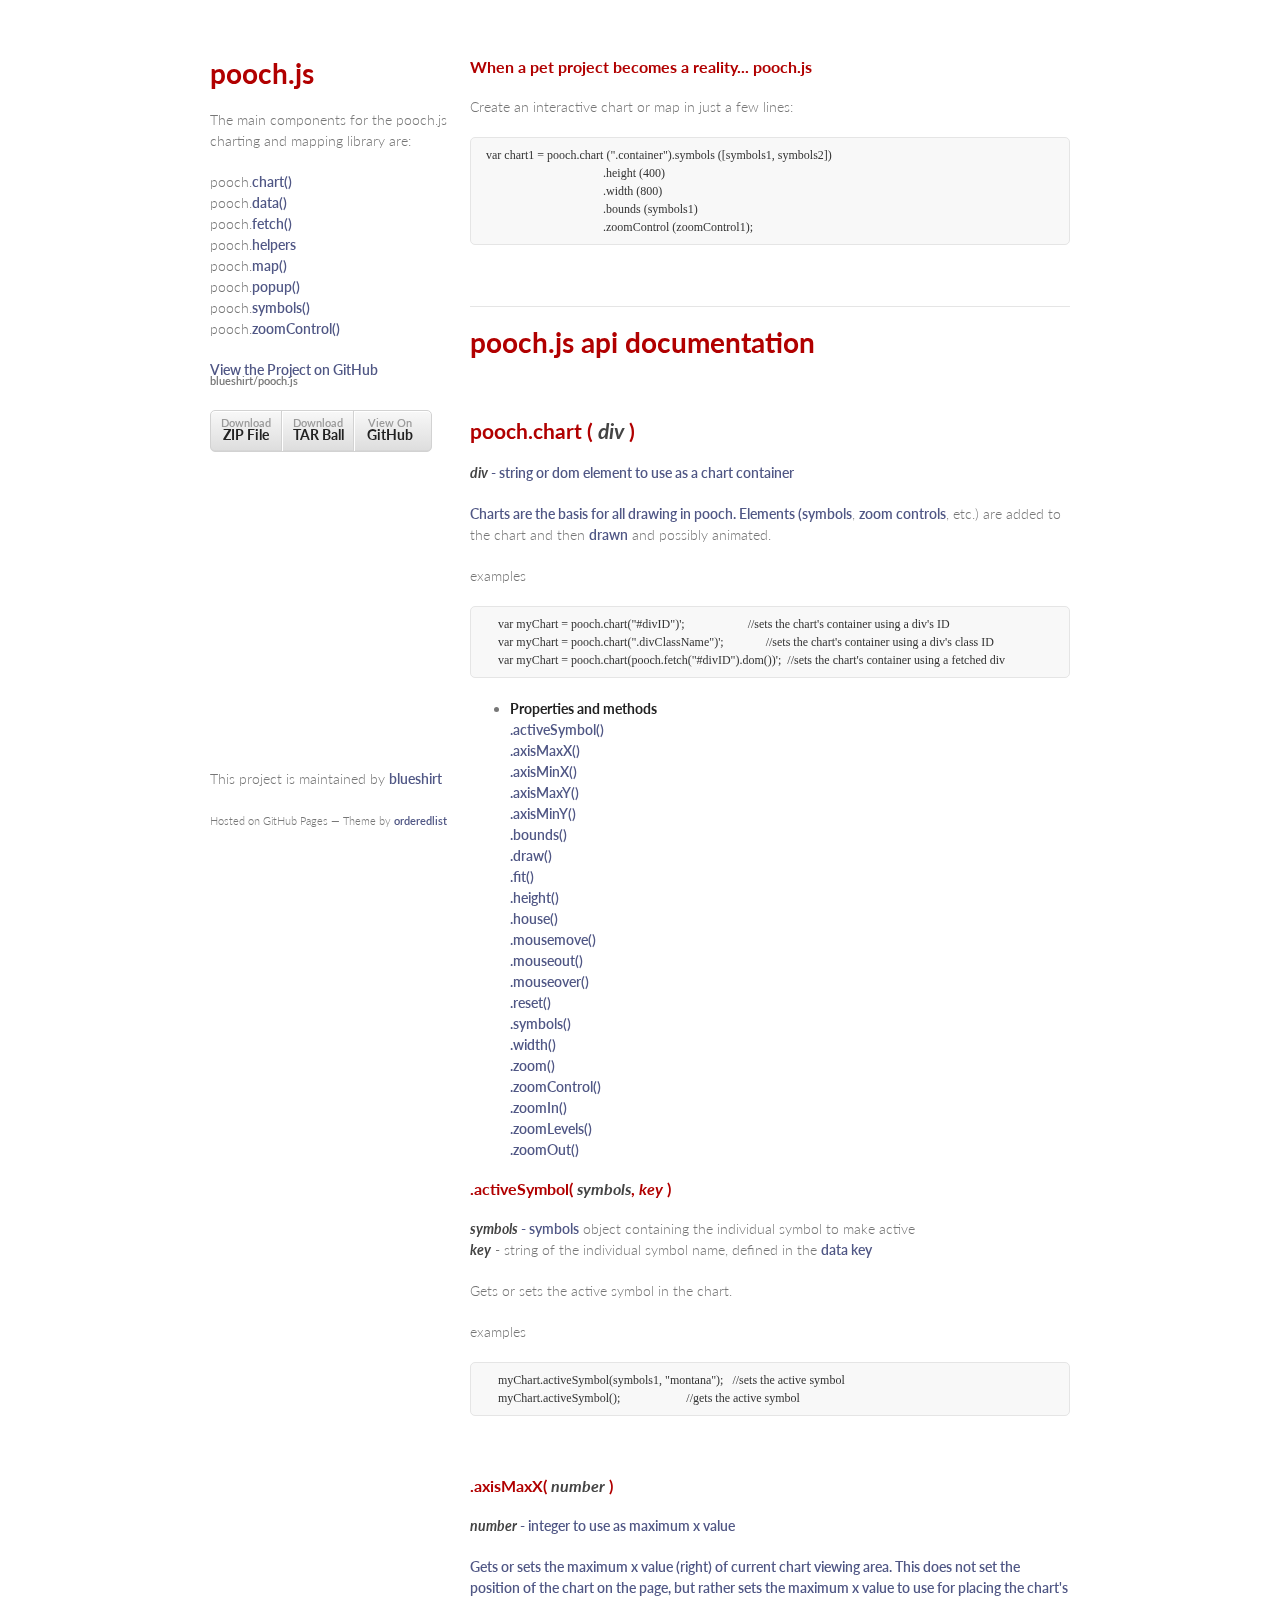
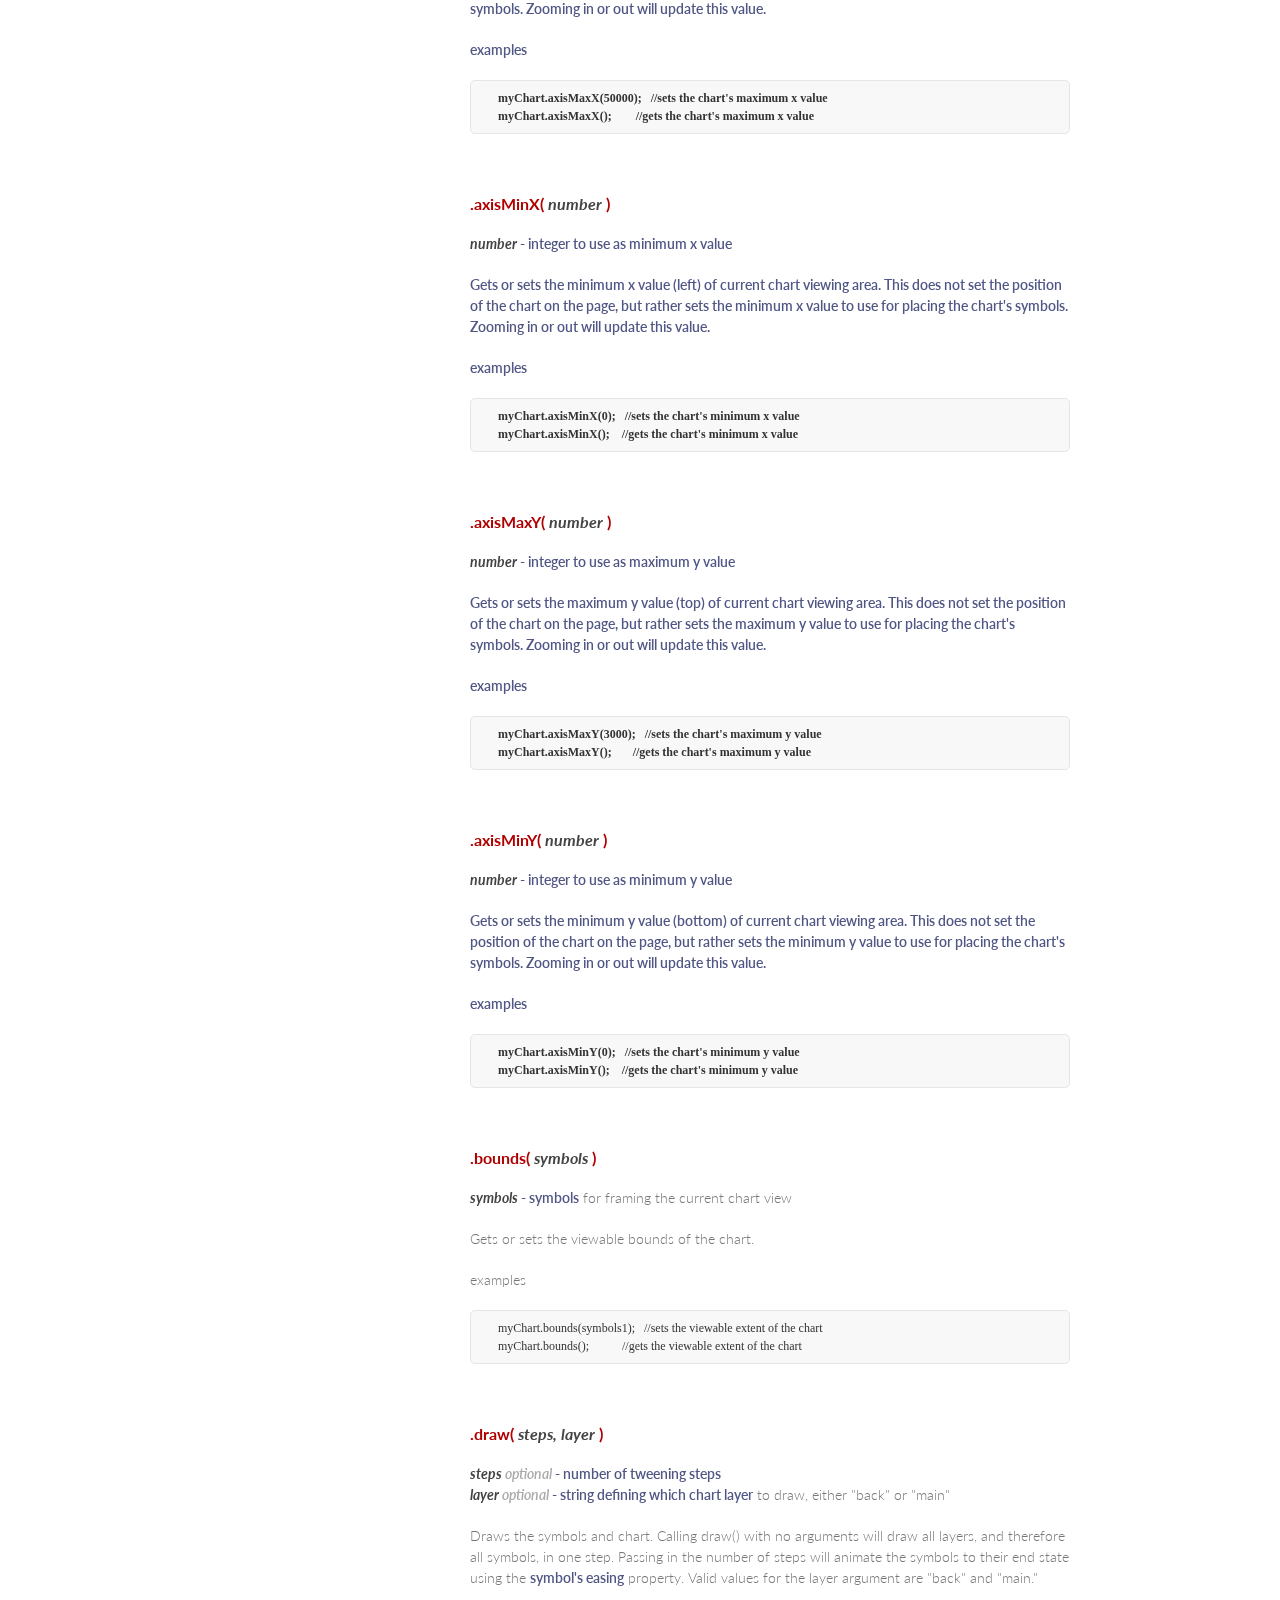
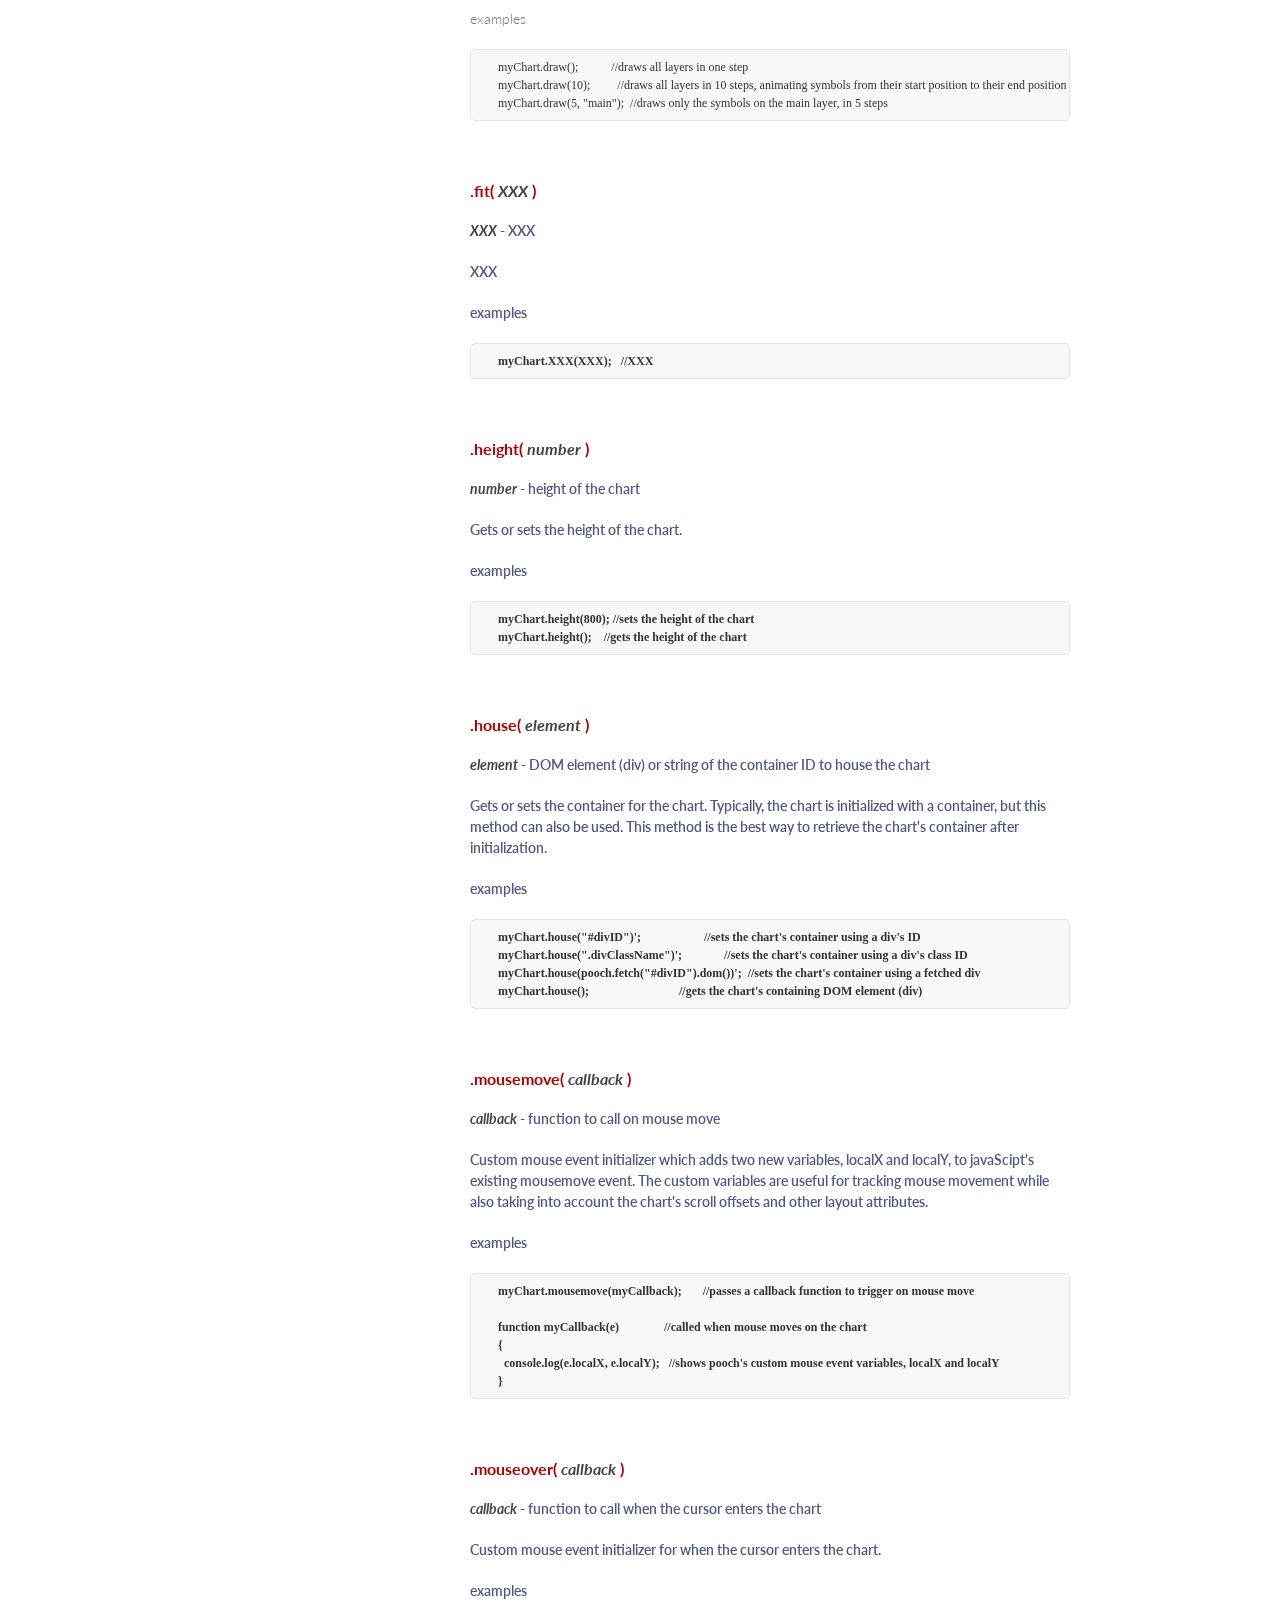
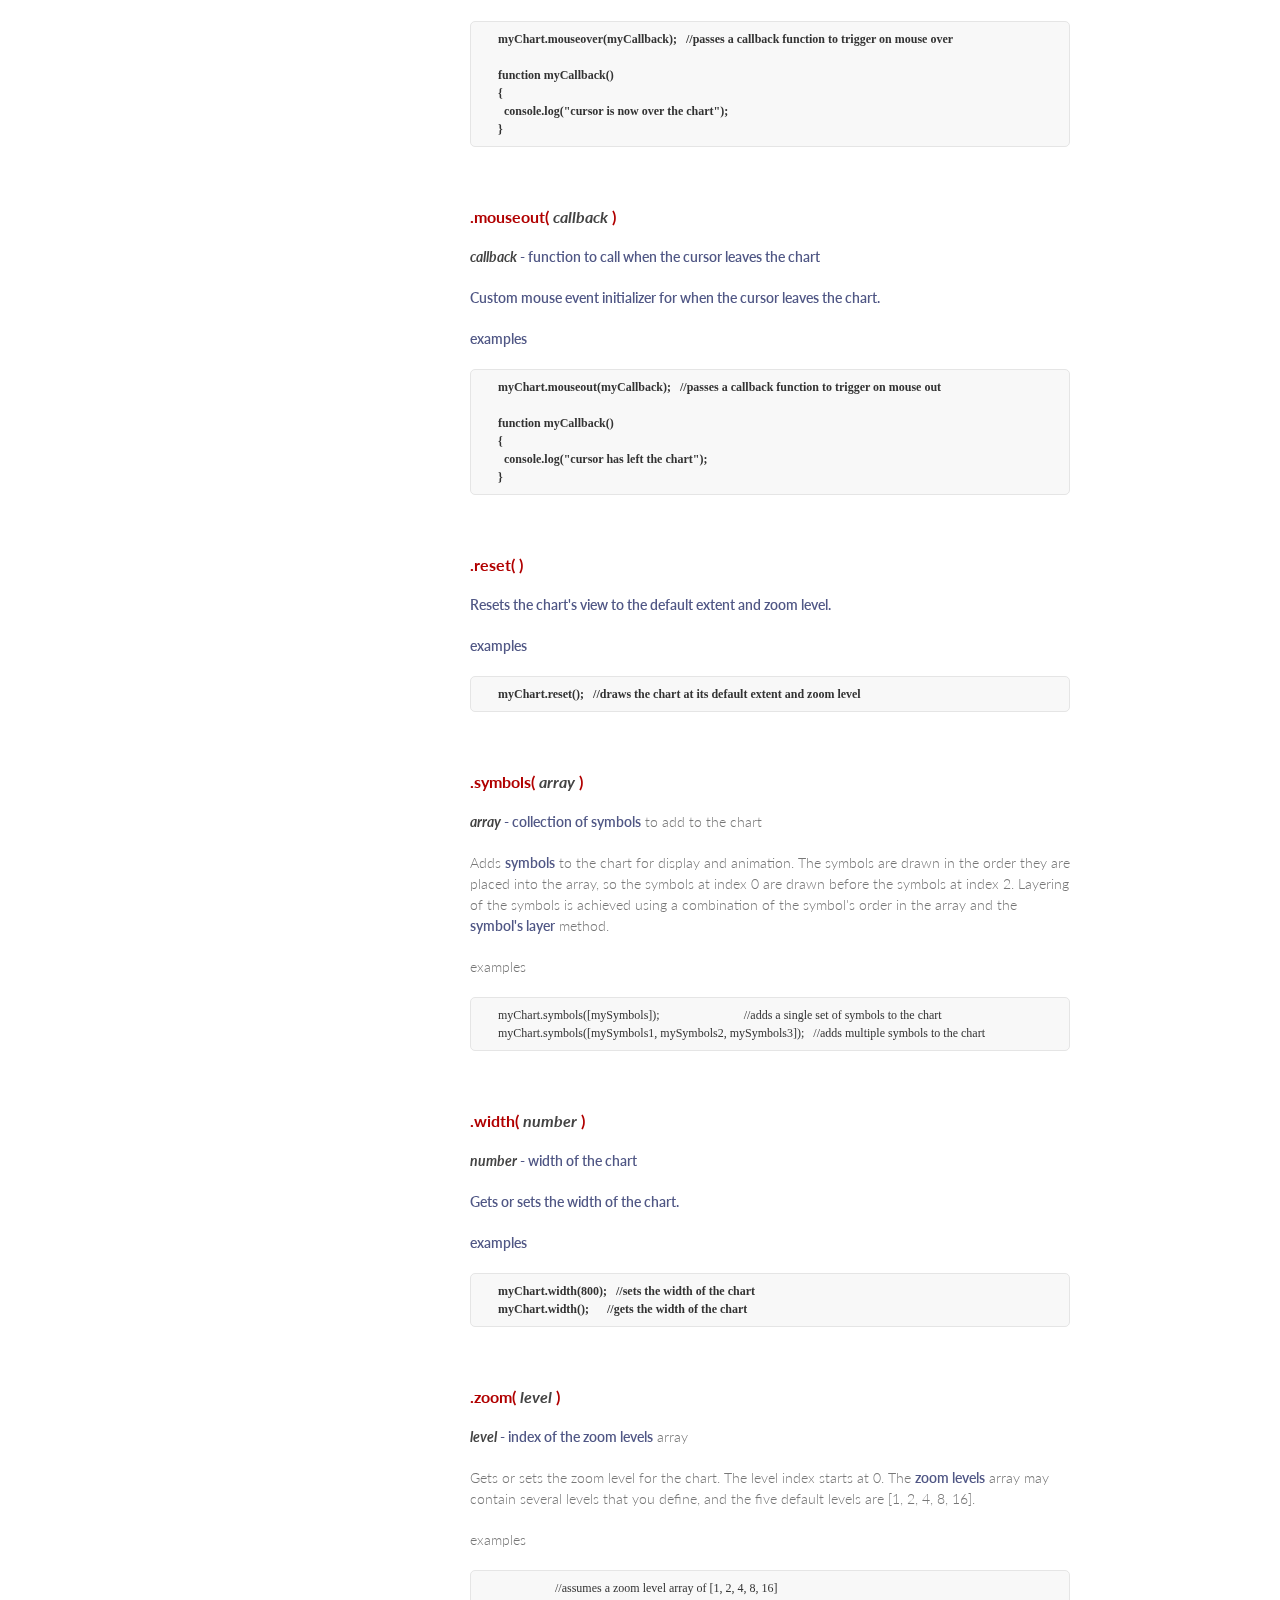
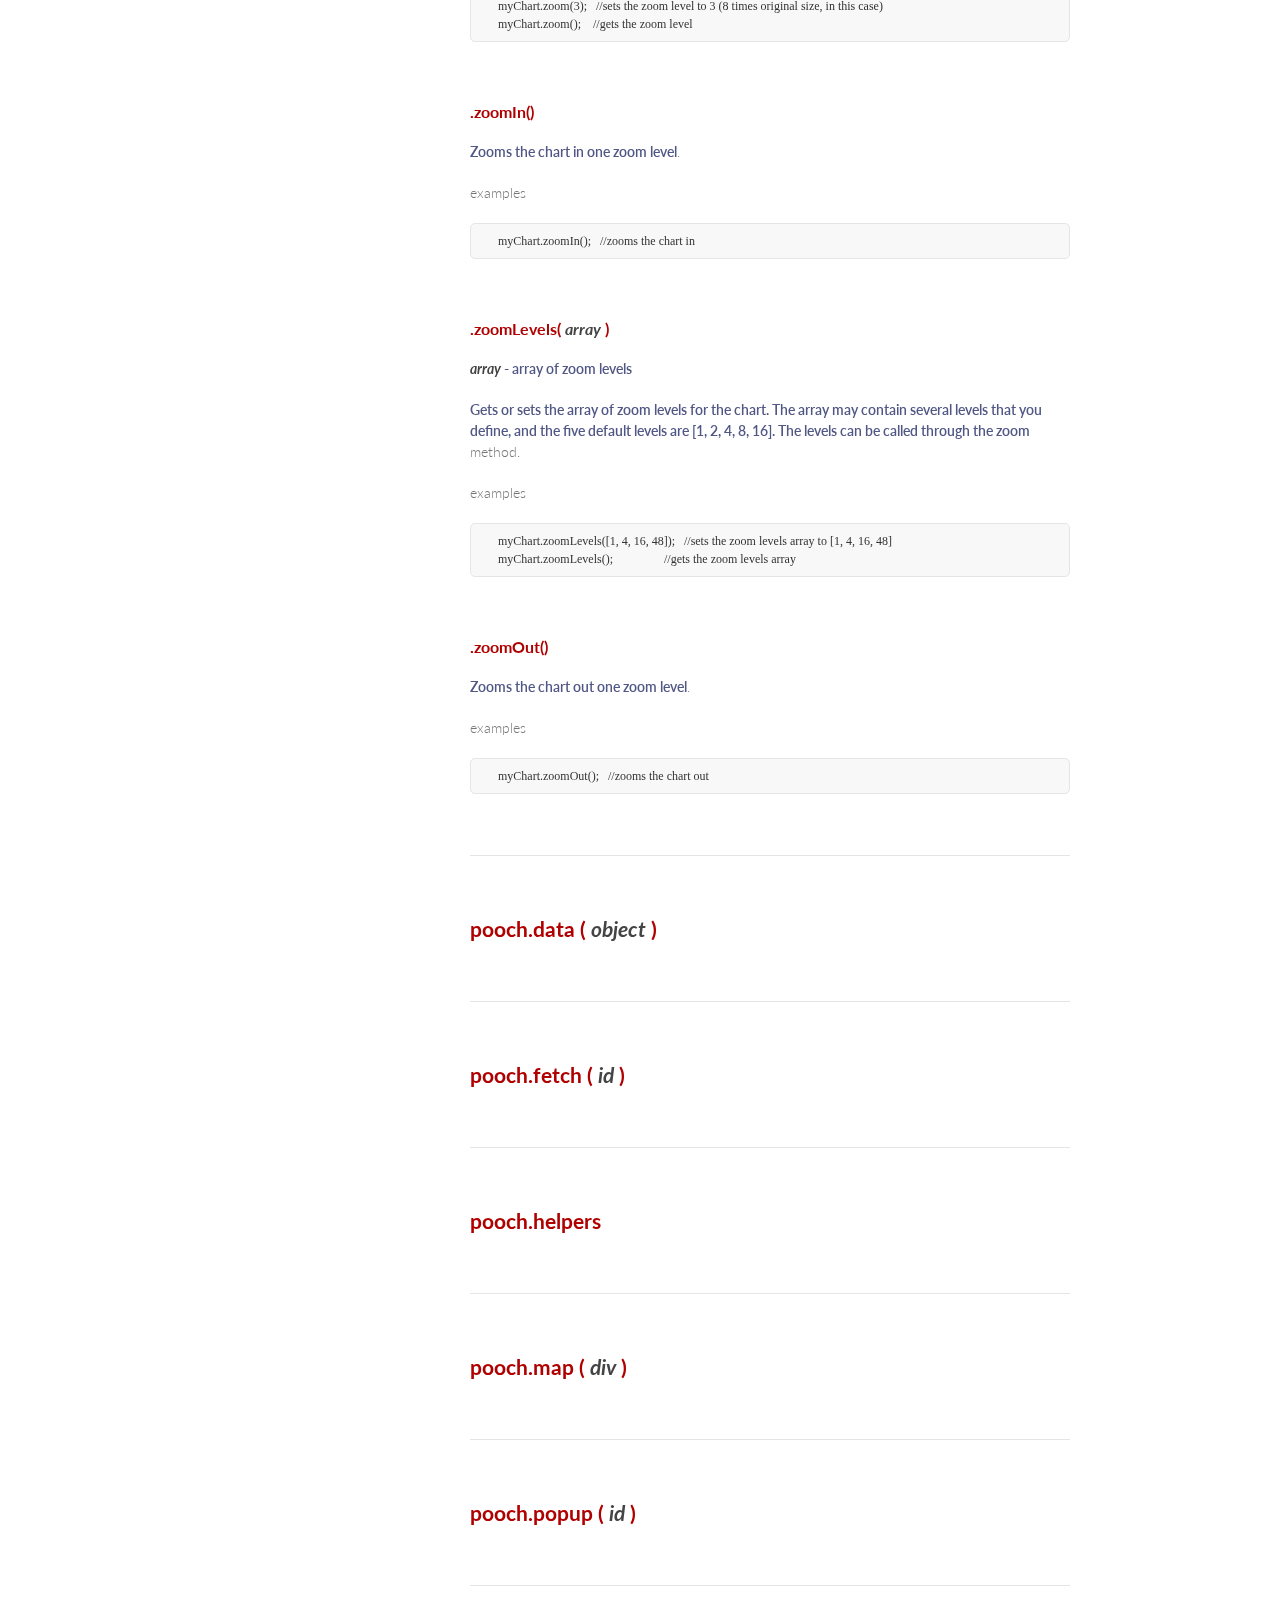
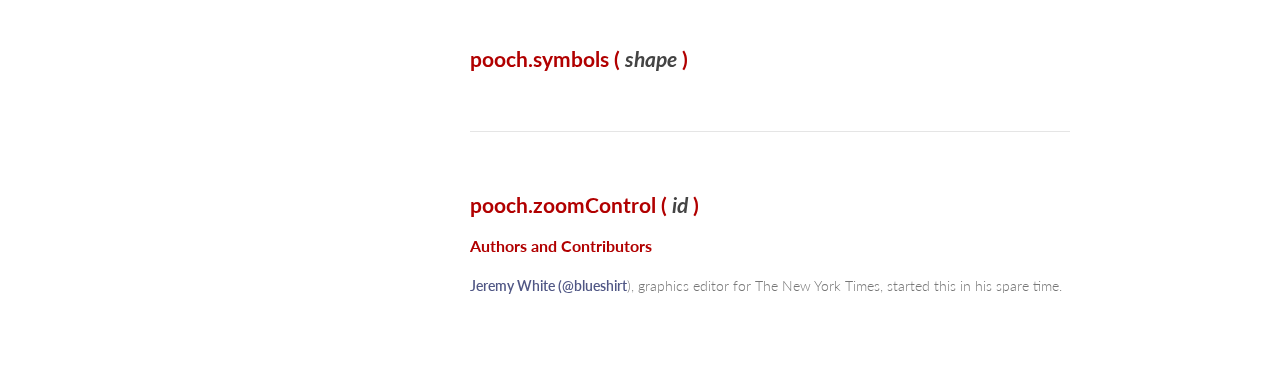
==== index.html @ 54658237 "Update index.html" ====
<!doctype html>
<html>
  <head>
    <meta charset="utf-8">
    <meta http-equiv="X-UA-Compatible" content="chrome=1">
    <title>pooch.js by blueshirt</title>

    <link rel="stylesheet" href="stylesheets/styles.css">
    <link rel="stylesheet" href="stylesheets/pygment_trac.css">
    <meta name="viewport" content="width=device-width, initial-scale=1, user-scalable=no">
    <!--[if lt IE 9]>
    <script src="//html5shiv.googlecode.com/svn/trunk/html5.js"></script>
    <![endif]-->
    
    <style> 
      a {color:#505785; font-weight: 600;}
      a:hover {text-decoration: underline;}
      .arguments {color:#444;}
      .optional {color: #AAA;}
      h3 {color:#B10000;}
      h2 {color:#B10000;}
      h1 {color:#B10000;}
    </style>
  </head>
  <body>

    <div class="wrapper">
      <header>
        <h1>pooch.js</h1>
        <p>The main components for the pooch.js charting and mapping library are:</p>
        
        <p>pooch.<strong><a href="#chart">chart()</a></strong> <br />
        pooch.<strong><a href="#data">data()</a></strong> <br />
        pooch.<strong><a href="#fetch">fetch()</a></strong> <br />
        pooch.<strong><a href="#helpers">helpers</a></strong> <br />
        pooch.<strong><a href="#map">map()</a></strong> <br />
        pooch.<strong><a href="#popup">popup()</a></strong> <br />
        pooch.<strong><a href="#symbols">symbols()</a></strong> <br />
        pooch.<strong><a href="#zoomControl">zoomControl()</a></strong>  </p>

        <p class="view"><a href="https://github.com/blueshirt/pooch.js">View the Project on GitHub <small>blueshirt/pooch.js</small></a></p>

        <ul>
          <li><a href="https://github.com/blueshirt/pooch.js/zipball/master">Download <strong>ZIP File</strong></a></li>
          <li><a href="https://github.com/blueshirt/pooch.js/tarball/master">Download <strong>TAR Ball</strong></a></li>
          <li><a href="https://github.com/blueshirt/pooch.js">View On <strong>GitHub</strong></a></li>
        </ul>

      </header>
      <section>
        <h3>When a pet project becomes a reality... pooch.js</h3>

<p>Create an interactive chart or map in just a few lines:</p>

<pre><code>var chart1 = pooch.chart (".container").symbols ([symbols1, symbols2])
                                       .height (400)
                                       .width (800)
                                       .bounds (symbols1)
                                       .zoomControl (zoomControl1);
</code></pre>



<p><br></p>

<hr />

<h1>pooch.js api documentation</h1>

<p><br></p>

<p><a id="chart"/></p>

<h2>pooch.chart ( <em><span class="arguments">div</em></span> )</h2>

<p><strong><em><span class="arguments">div</span></em></strong>  - string or dom element to use as a chart container</p>

<p>Charts are the basis for all drawing in pooch.  Elements (<a href="#symbols">symbols</a>, <a href="#zoomControl">zoom controls</a>, etc.) are added to the chart and then <a href="#chartDraw">drawn</a> and possibly animated.</p>

<p>examples</p>

<pre><code>    var myChart = pooch.chart("#divID")';                     //sets the chart's container using a div's ID
    var myChart = pooch.chart(".divClassName")';              //sets the chart's container using a div's class ID
    var myChart = pooch.chart(pooch.fetch("#divID").dom())';  //sets the chart's container using a fetched div
</code></pre>

<ul>
<li><strong>Properties and methods</strong> <br />
<a href="#chartActiveSymbol">.activeSymbol()</a> <br />
<a href="#chartAxisMaxX">.axisMaxX()</a> <br />
<a href="#chartAxisMinX">.axisMinX()</a> <br />
<a href="#chartAxisMaxY">.axisMaxY()</a> <br />
<a href="#chartAxisMinY">.axisMinY()</a> <br />
<a href="#chartBounds">.bounds()</a> <br />
<a href="#chartDraw">.draw()</a> <br />
<a href="#chartFit">.fit()</a> <br />
<a href="#chartHeight">.height()</a> <br />
<a href="#chartHouse">.house()</a> <br />
<a href="#chartMousemove">.mousemove()</a> <br />
<a href="#chartMouseOut">.mouseout()</a> <br />
<a href="#chartMouseover">.mouseover()</a> <br />
<a href="#chartReset">.reset()</a> <br />
<a href="#chartSymbols">.symbols()</a> <br />
<a href="#chartWidth">.width()</a> <br />
<a href="#chartZoom">.zoom()</a> <br />
<a href="#chartControl">.zoomControl()</a> <br />
<a href="#chartZoomIn">.zoomIn()</a> <br />
<a href="#chartZoomLevels">.zoomLevels()</a> <br />
<a href="#chartZoomOut">.zoomOut()</a>  </li>
</ul>

<p><a id="chartActiveSymbol"/></p>

<h3>.activeSymbol( <em><span class="arguments">symbols</em>, <em>key</em></span> )</h3>

<p><strong><em><span class="arguments">symbols</span></em></strong>  - <a href="#symbols">symbols</a> object containing the individual symbol to make active <br />
<strong><em><span class="arguments">key</span></em></strong>  - string of the individual symbol name, defined in the <a href="#dataKey">data key</a></p>

<p>Gets or sets the active symbol in the chart.</p>

<p>examples</p>

<pre><code>    myChart.activeSymbol(symbols1, "montana");   //sets the active symbol
    myChart.activeSymbol();                      //gets the active symbol
</code></pre>

<p><br></p>

<p><a id="chartAxisMaxX"/></p>

<h3>.axisMaxX( <em><span class="arguments">number</em></span> )</h3>

<p><strong><em><span class="arguments">number</span></em></strong>  - integer to use as maximum x value</p>

<p>Gets or sets the maximum x value (right) of current chart viewing area.  This does not set the position of the chart on the page, but rather sets the maximum x value to use for placing the chart's symbols. Zooming in or out will update this value.</p>

<p>examples</p>

<pre><code>    myChart.axisMaxX(50000);   //sets the chart's maximum x value
    myChart.axisMaxX();        //gets the chart's maximum x value
</code></pre>

<p><br></p>

<p><a id="chartAxisMinX"/></p>

<h3>.axisMinX( <em><span class="arguments">number</em></span> )</h3>

<p><strong><em><span class="arguments">number</span></em></strong>  - integer to use as minimum x value</p>

<p>Gets or sets the minimum x value (left) of current chart viewing area.  This does not set the position of the chart on the page, but rather sets the minimum x value to use for placing the chart's symbols. Zooming in or out will update this value.</p>

<p>examples</p>

<pre><code>    myChart.axisMinX(0);   //sets the chart's minimum x value
    myChart.axisMinX();    //gets the chart's minimum x value
</code></pre>

<p><br></p>

<p><a id="chartAxisMaxY"/></p>

<h3>.axisMaxY( <em><span class="arguments">number</em></span> )</h3>

<p><strong><em><span class="arguments">number</span></em></strong>  - integer to use as maximum y value</p>

<p>Gets or sets the maximum y value (top) of current chart viewing area.  This does not set the position of the chart on the page, but rather sets the maximum y value to use for placing the chart's symbols. Zooming in or out will update this value.</p>

<p>examples</p>

<pre><code>    myChart.axisMaxY(3000);   //sets the chart's maximum y value
    myChart.axisMaxY();       //gets the chart's maximum y value
</code></pre>

<p><br></p>

<p><a id="chartAxisMinY"/></p>

<h3>.axisMinY( <em><span class="arguments">number</em></span> )</h3>

<p><strong><em><span class="arguments">number</span></em></strong>  - integer to use as minimum y value</p>

<p>Gets or sets the minimum y value (bottom) of current chart viewing area.  This does not set the position of the chart on the page, but rather sets the minimum y value to use for placing the chart's symbols. Zooming in or out will update this value.</p>

<p>examples</p>

<pre><code>    myChart.axisMinY(0);   //sets the chart's minimum y value
    myChart.axisMinY();    //gets the chart's minimum y value
</code></pre>

<p><br></p>

<p><a id="chartBounds"/></p>

<h3>.bounds( <em><span class="arguments">symbols</em></span> )</h3>

<p><strong><em><span class="arguments">symbols</span></em></strong>  - <a href="#symbols">symbols</a> for framing the current chart view</p>

<p>Gets or sets the viewable bounds of the chart.</p>

<p>examples</p>

<pre><code>    myChart.bounds(symbols1);   //sets the viewable extent of the chart
    myChart.bounds();           //gets the viewable extent of the chart
</code></pre>

<p><br></p>

<p><a id="chartDraw"/></p>

<h3>.draw( <em><span class="arguments">steps, layer</em></span> )</h3>

<p><strong><em><span class="arguments">steps</span></em></strong> <span class="optional"><em>optional</em></span> - number of tweening steps <br />
<strong><em><span class="arguments">layer</span></em></strong> <span class="optional"><em>optional</em></span> - string defining which <a href="#chartLayer">chart layer</a> to draw, either "back" or "main"</p>

<p>Draws the symbols and chart. Calling draw() with no arguments will draw all layers, and therefore all symbols, in one step. Passing in the number of steps will animate the symbols to their end state using the <a href="#symbolsEasing">symbol's easing</a> property.  Valid values for the layer argument are "back" and "main."</p>

<p>examples</p>

<pre><code>    myChart.draw();           //draws all layers in one step
    myChart.draw(10);         //draws all layers in 10 steps, animating symbols from their start position to their end position
    myChart.draw(5, "main");  //draws only the symbols on the main layer, in 5 steps
</code></pre>

<p><br></p>

<p><a id="chartXXX"/></p>

<h3>.fit( <em><span class="arguments">XXX</em></span> )</h3>

<p><strong><em><span class="arguments">XXX</span></em></strong>  - XXX</p>

<p>XXX</p>

<p>examples</p>

<pre><code>    myChart.XXX(XXX);   //XXX
</code></pre>

<p><br></p>

<p><a id="chartHeight"/></p>

<h3>.height( <em><span class="arguments">number</em></span> )</h3>

<p><strong><em><span class="arguments">number</span></em></strong>  - height of the chart</p>

<p>Gets or sets the height of the chart.</p>

<p>examples</p>

<pre><code>    myChart.height(800); //sets the height of the chart
    myChart.height();    //gets the height of the chart
</code></pre>

<p><br></p>

<p><a id="chartHouse"/></p>

<h3>.house( <em><span class="arguments">element</em></span> )</h3>

<p><strong><em><span class="arguments">element</span></em></strong>  - DOM element (div) or string of the container ID to house the chart</p>

<p>Gets or sets the container for the chart. Typically, the chart is initialized with a container, but this method can also be used.  This method is the best way to retrieve the chart's container after initialization.</p>

<p>examples</p>

<pre><code>    myChart.house("#divID")';                     //sets the chart's container using a div's ID
    myChart.house(".divClassName")';              //sets the chart's container using a div's class ID
    myChart.house(pooch.fetch("#divID").dom())';  //sets the chart's container using a fetched div
    myChart.house();                              //gets the chart's containing DOM element (div)
</code></pre>

<p><br></p>

<p><a id="chartMousemove"/></p>

<h3>.mousemove( <em><span class="arguments">callback</em></span> )</h3>

<p><strong><em><span class="arguments">callback</span></em></strong>  - function to call on mouse move</p>

<p>Custom mouse event initializer which adds two new variables, localX and localY, to javaScipt's existing mousemove event. The custom variables are useful for tracking mouse movement while also taking into account the chart's scroll offsets and other layout attributes.</p>

<p>examples</p>

<pre><code>    myChart.mousemove(myCallback);       //passes a callback function to trigger on mouse move

    function myCallback(e)               //called when mouse moves on the chart
    {
      console.log(e.localX, e.localY);   //shows pooch's custom mouse event variables, localX and localY
    }
</code></pre>

<p><br></p>

<p><a id="chartMouseover"/></p>

<h3>.mouseover( <em><span class="arguments">callback</em></span> )</h3>

<p><strong><em><span class="arguments">callback</span></em></strong>  - function to call when the cursor enters the chart</p>

<p>Custom mouse event initializer for when the cursor enters the chart.</p>

<p>examples</p>

<pre><code>    myChart.mouseover(myCallback);   //passes a callback function to trigger on mouse over

    function myCallback()
    {
      console.log("cursor is now over the chart");
    }
</code></pre>

<p><br></p>

<p><a id="chartMouseover"/></p>

<h3>.mouseout( <em><span class="arguments">callback</em></span> )</h3>

<p><strong><em><span class="arguments">callback</span></em></strong>  - function to call when the cursor leaves the chart</p>

<p>Custom mouse event initializer for when the cursor leaves the chart.</p>

<p>examples</p>

<pre><code>    myChart.mouseout(myCallback);   //passes a callback function to trigger on mouse out

    function myCallback()
    {
      console.log("cursor has left the chart");
    }
</code></pre>

<p><br></p>

<p><a id="chartReset"/></p>

<h3>.reset(  )</h3>

<p>Resets the chart's view to the default extent and zoom level.</p>

<p>examples</p>

<pre><code>    myChart.reset();   //draws the chart at its default extent and zoom level 
</code></pre>

<p><br></p>

<p><a id="chartSymbols"/></p>

<h3>.symbols( <em><span class="arguments">array</em></span> )</h3>

<p><strong><em><span class="arguments">array</span></em></strong>  - collection of <a href="#symbols">symbols</a> to add to the chart</p>

<p>Adds <a href="#symbols">symbols</a> to the chart for display and animation.  The symbols are drawn in the order they are placed into the array, so the symbols at index 0 are drawn before the symbols at index 2.  Layering of the symbols is achieved using a combination of the symbol's order in the array and the <a href="#symbolsLayer">symbol's layer</a> method.</p>

<p>examples</p>

<pre><code>    myChart.symbols([mySymbols]);                            //adds a single set of symbols to the chart
    myChart.symbols([mySymbols1, mySymbols2, mySymbols3]);   //adds multiple symbols to the chart
</code></pre>

<p><br></p>

<p><a id="chartWidth"/></p>

<h3>.width( <em><span class="arguments">number</em></span> )</h3>

<p><strong><em><span class="arguments">number</span></em></strong>  - width of the chart</p>

<p>Gets or sets the width of the chart.</p>

<p>examples</p>

<pre><code>    myChart.width(800);   //sets the width of the chart
    myChart.width();      //gets the width of the chart  
</code></pre>

<p><br></p>

<p><a id="chartZoom"/></p>

<h3>.zoom( <em><span class="arguments">level</em></span> )</h3>

<p><strong><em><span class="arguments">level</span></em></strong>  - index of the <a href="#chartZoomLevels">zoom levels</a> array</p>

<p>Gets or sets the zoom level for the chart. The level index starts at 0. The <a href="#chartZoomLevels">zoom levels</a> array may contain several levels that you define, and the five default levels are [1, 2, 4, 8, 16].</p>

<p>examples</p>

<pre><code>                       //assumes a zoom level array of [1, 2, 4, 8, 16]  
    myChart.zoom(3);   //sets the zoom level to 3 (8 times original size, in this case)
    myChart.zoom();    //gets the zoom level
</code></pre>

<p><br></p>

<p><a id="chartZoomIn"/></p>

<h3>.zoomIn()</h3>

<p>Zooms the chart in one <a href="#chartZoomLevels">zoom level</a>.</p>

<p>examples</p>

<pre><code>    myChart.zoomIn();   //zooms the chart in
</code></pre>

<p><br></p>

<p><a id="chartZoomLevels"/></p>

<h3>.zoomLevels( <em><span class="arguments">array</em></span> )</h3>

<p><strong><em><span class="arguments">array</span></em></strong>  - array of zoom levels </p>

<p>Gets or sets the array of zoom levels for the chart. The array may contain several levels that you define, and the five default levels are [1, 2, 4, 8, 16]. The levels can be called through the <a href="#chartZoom">zoom</a> method.</p>

<p>examples</p>

<pre><code>    myChart.zoomLevels([1, 4, 16, 48]);   //sets the zoom levels array to [1, 4, 16, 48]
    myChart.zoomLevels();                 //gets the zoom levels array
</code></pre>

<p><br></p>

<p><a id="chartZoomOut"/></p>

<h3>.zoomOut()</h3>

<p>Zooms the chart out one <a href="#chartZoomLevels">zoom level</a>.</p>

<p>examples</p>

<pre><code>    myChart.zoomOut();   //zooms the chart out
</code></pre>

<p><br></p>

<hr />

<p><br></p>

<p><a id="data"/></p>

<h2>pooch.data ( <em><span class="arguments">object</em></span> )</h2>

<p><br></p>

<hr />

<p><br></p>

<p><a id="fetch"/></p>

<h2>pooch.fetch ( <em><span class="arguments">id</em></span> )</h2>

<p><br></p>

<hr />

<p><br></p>

<p><a id="helpers"/></p>

<h2>pooch.helpers</h2>

<p><br></p>

<hr />

<p><br></p>

<p><a id="map"/></p>

<h2>pooch.map ( <em><span class="arguments">div</em></span> )</h2>

<p><br></p>

<hr />

<p><br></p>

<p><a id="popup"/></p>

<h2>pooch.popup ( <em><span class="arguments">id</em></span> )</h2>

<p><br></p>

<hr />

<p><br></p>

<p><a id="symbols"/></p>

<h2>pooch.symbols ( <em><span class="arguments">shape</em></span> )</h2>

<p><br></p>

<hr />

<p><br></p>

<p><a id="zoomControl"/></p>

<h2>pooch.zoomControl ( <em><span class="arguments">id</em></span> )</h2>

<h3>Authors and Contributors</h3>

<p>Jeremy White (<a href="https://github.com/blueshirt" class="user-mention">@blueshirt</a>), graphics editor for The New York Times, started this in his spare time.</p>
      </section>
      <footer>
        <p>This project is maintained by <a href="https://github.com/blueshirt">blueshirt</a></p>
        <p><small>Hosted on GitHub Pages &mdash; Theme by <a href="https://github.com/orderedlist">orderedlist</a></small></p>
      </footer>
    </div>
    <script src="javascripts/scale.fix.js"></script>
    
  </body>
</html>
---- stylesheets/styles.css ----
@import url(https://fonts.googleapis.com/css?family=Lato:300italic,700italic,300,700);

body {
  padding:50px;
  font:14px/1.5 Lato, "Helvetica Neue", Helvetica, Arial, sans-serif;
  color:#777;
  font-weight:300;
}

h1, h2, h3, h4, h5, h6 {
  color:#222;
  margin:0 0 20px;
}

p, ul, ol, table, pre, dl {
  margin:0 0 20px;
}

h1, h2, h3 {
  line-height:1.1;
}

h1 {
  font-size:28px;
}

h2 {
  color:#393939;
}

h3, h4, h5, h6 {
  color:#494949;
}

a {
  color:#39c;
  font-weight:400;
  text-decoration:none;
}

a small {
  font-size:11px;
  color:#777;
  margin-top:-0.6em;
  display:block;
}

.wrapper {
  width:860px;
  margin:0 auto;
}

blockquote {
  border-left:1px solid #e5e5e5;
  margin:0;
  padding:0 0 0 20px;
  font-style:italic;
}

code, pre {
  font-family:Monaco, Bitstream Vera Sans Mono, Lucida Console, Terminal;
  color:#333;
  font-size:12px;
}

pre {
  padding:8px 15px;
  background: #f8f8f8;  
  border-radius:5px;
  border:1px solid #e5e5e5;
  overflow-x: auto;
}

table {
  width:100%;
  border-collapse:collapse;
}

th, td {
  text-align:left;
  padding:5px 10px;
  border-bottom:1px solid #e5e5e5;
}

dt {
  color:#444;
  font-weight:700;
}

th {
  color:#444;
}

img {
  max-width:100%;
}

header {
  width:250px;
  float:left;
  position:fixed;
}

header ul {
  list-style:none;
  height:40px;
  
  padding:0;
  
  background: #eee;
  background: -moz-linear-gradient(top, #f8f8f8 0%, #dddddd 100%);
  background: -webkit-gradient(linear, left top, left bottom, color-stop(0%,#f8f8f8), color-stop(100%,#dddddd));
  background: -webkit-linear-gradient(top, #f8f8f8 0%,#dddddd 100%);
  background: -o-linear-gradient(top, #f8f8f8 0%,#dddddd 100%);
  background: -ms-linear-gradient(top, #f8f8f8 0%,#dddddd 100%);
  background: linear-gradient(top, #f8f8f8 0%,#dddddd 100%);
  
  border-radius:5px;
  border:1px solid #d2d2d2;
  box-shadow:inset #fff 0 1px 0, inset rgba(0,0,0,0.03) 0 -1px 0;
  width:220px;
}

header li {
  width:70px;
  float:left;
  border-right:1px solid #d2d2d2;
  height:40px;
}

header ul a {
  line-height:1;
  font-size:11px;
  color:#999;
  display:block;
  text-align:center;
  padding-top:6px;
  height:40px;
}

strong {
  color:#222;
  font-weight:700;
}

header ul li + li {
  width:70px;
  border-left:1px solid #fff;
}

header ul li + li + li {
  border-right:none;
  width:70px;
}

header ul a strong {
  font-size:14px;
  display:block;
  color:#222;
}

section {
  width:600px;
  float:right;
  padding-bottom:50px;
}

small {
  font-size:11px;
}

hr {
  border:0;
  background:#e5e5e5;
  height:1px;
  margin:0 0 20px;
}

footer {
  width:270px;
  float:left;
  position:fixed;
  bottom:50px;
}

@media print, screen and (max-width: 960px) {
  
  div.wrapper {
    width:auto;
    margin:0;
  }
  
  header, section, footer {
    float:none;
    position:static;
    width:auto;
  }
  
  header {
    padding-right:180px;
  }
  
  section {
    border:1px solid #e5e5e5;
    border-width:1px 0;
    padding:20px 0;
    margin:0 0 20px;
  }
  
  header a small {
    display:inline;
  }
  
  header ul {
    position:absolute;
    right:50px;
    top:52px;
  }
}

@media print, screen and (max-width: 720px) {
  body {
    word-wrap:break-word;
  }
  
  header {
    padding:0;
  }
  
  header ul, header p.view {
    position:static;
  }
  
  pre, code {
    word-wrap:normal;
  }
}

@media print, screen and (max-width: 480px) {
  body {
    padding:15px;
  }
  
  header ul {
    display:none;
  }
}

@media print {
  body {
    padding:0.4in;
    font-size:12pt;
    color:#444;
  }
}
---- stylesheets/pygment_trac.css ----
.highlight  { background: #ffffff; }
.highlight .c { color: #999988; font-style: italic } /* Comment */
.highlight .err { color: #a61717; background-color: #e3d2d2 } /* Error */
.highlight .k { font-weight: bold } /* Keyword */
.highlight .o { font-weight: bold } /* Operator */
.highlight .cm { color: #999988; font-style: italic } /* Comment.Multiline */
.highlight .cp { color: #999999; font-weight: bold } /* Comment.Preproc */
.highlight .c1 { color: #999988; font-style: italic } /* Comment.Single */
.highlight .cs { color: #999999; font-weight: bold; font-style: italic } /* Comment.Special */
.highlight .gd { color: #000000; background-color: #ffdddd } /* Generic.Deleted */
.highlight .gd .x { color: #000000; background-color: #ffaaaa } /* Generic.Deleted.Specific */
.highlight .ge { font-style: italic } /* Generic.Emph */
.highlight .gr { color: #aa0000 } /* Generic.Error */
.highlight .gh { color: #999999 } /* Generic.Heading */
.highlight .gi { color: #000000; background-color: #ddffdd } /* Generic.Inserted */
.highlight .gi .x { color: #000000; background-color: #aaffaa } /* Generic.Inserted.Specific */
.highlight .go { color: #888888 } /* Generic.Output */
.highlight .gp { color: #555555 } /* Generic.Prompt */
.highlight .gs { font-weight: bold } /* Generic.Strong */
.highlight .gu { color: #800080; font-weight: bold; } /* Generic.Subheading */
.highlight .gt { color: #aa0000 } /* Generic.Traceback */
.highlight .kc { font-weight: bold } /* Keyword.Constant */
.highlight .kd { font-weight: bold } /* Keyword.Declaration */
.highlight .kn { font-weight: bold } /* Keyword.Namespace */
.highlight .kp { font-weight: bold } /* Keyword.Pseudo */
.highlight .kr { font-weight: bold } /* Keyword.Reserved */
.highlight .kt { color: #445588; font-weight: bold } /* Keyword.Type */
.highlight .m { color: #009999 } /* Literal.Number */
.highlight .s { color: #d14 } /* Literal.String */
.highlight .na { color: #008080 } /* Name.Attribute */
.highlight .nb { color: #0086B3 } /* Name.Builtin */
.highlight .nc { color: #445588; font-weight: bold } /* Name.Class */
.highlight .no { color: #008080 } /* Name.Constant */
.highlight .ni { color: #800080 } /* Name.Entity */
.highlight .ne { color: #990000; font-weight: bold } /* Name.Exception */
.highlight .nf { color: #990000; font-weight: bold } /* Name.Function */
.highlight .nn { color: #555555 } /* Name.Namespace */
.highlight .nt { color: #000080 } /* Name.Tag */
.highlight .nv { color: #008080 } /* Name.Variable */
.highlight .ow { font-weight: bold } /* Operator.Word */
.highlight .w { color: #bbbbbb } /* Text.Whitespace */
.highlight .mf { color: #009999 } /* Literal.Number.Float */
.highlight .mh { color: #009999 } /* Literal.Number.Hex */
.highlight .mi { color: #009999 } /* Literal.Number.Integer */
.highlight .mo { color: #009999 } /* Literal.Number.Oct */
.highlight .sb { color: #d14 } /* Literal.String.Backtick */
.highlight .sc { color: #d14 } /* Literal.String.Char */
.highlight .sd { color: #d14 } /* Literal.String.Doc */
.highlight .s2 { color: #d14 } /* Literal.String.Double */
.highlight .se { color: #d14 } /* Literal.String.Escape */
.highlight .sh { color: #d14 } /* Literal.String.Heredoc */
.highlight .si { color: #d14 } /* Literal.String.Interpol */
.highlight .sx { color: #d14 } /* Literal.String.Other */
.highlight .sr { color: #009926 } /* Literal.String.Regex */
.highlight .s1 { color: #d14 } /* Literal.String.Single */
.highlight .ss { color: #990073 } /* Literal.String.Symbol */
.highlight .bp { color: #999999 } /* Name.Builtin.Pseudo */
.highlight .vc { color: #008080 } /* Name.Variable.Class */
.highlight .vg { color: #008080 } /* Name.Variable.Global */
.highlight .vi { color: #008080 } /* Name.Variable.Instance */
.highlight .il { color: #009999 } /* Literal.Number.Integer.Long */

.type-csharp .highlight .k { color: #0000FF }
.type-csharp .highlight .kt { color: #0000FF }
.type-csharp .highlight .nf { color: #000000; font-weight: normal }
.type-csharp .highlight .nc { color: #2B91AF }
.type-csharp .highlight .nn { color: #000000 }
.type-csharp .highlight .s { color: #A31515 }
.type-csharp .highlight .sc { color: #A31515 }
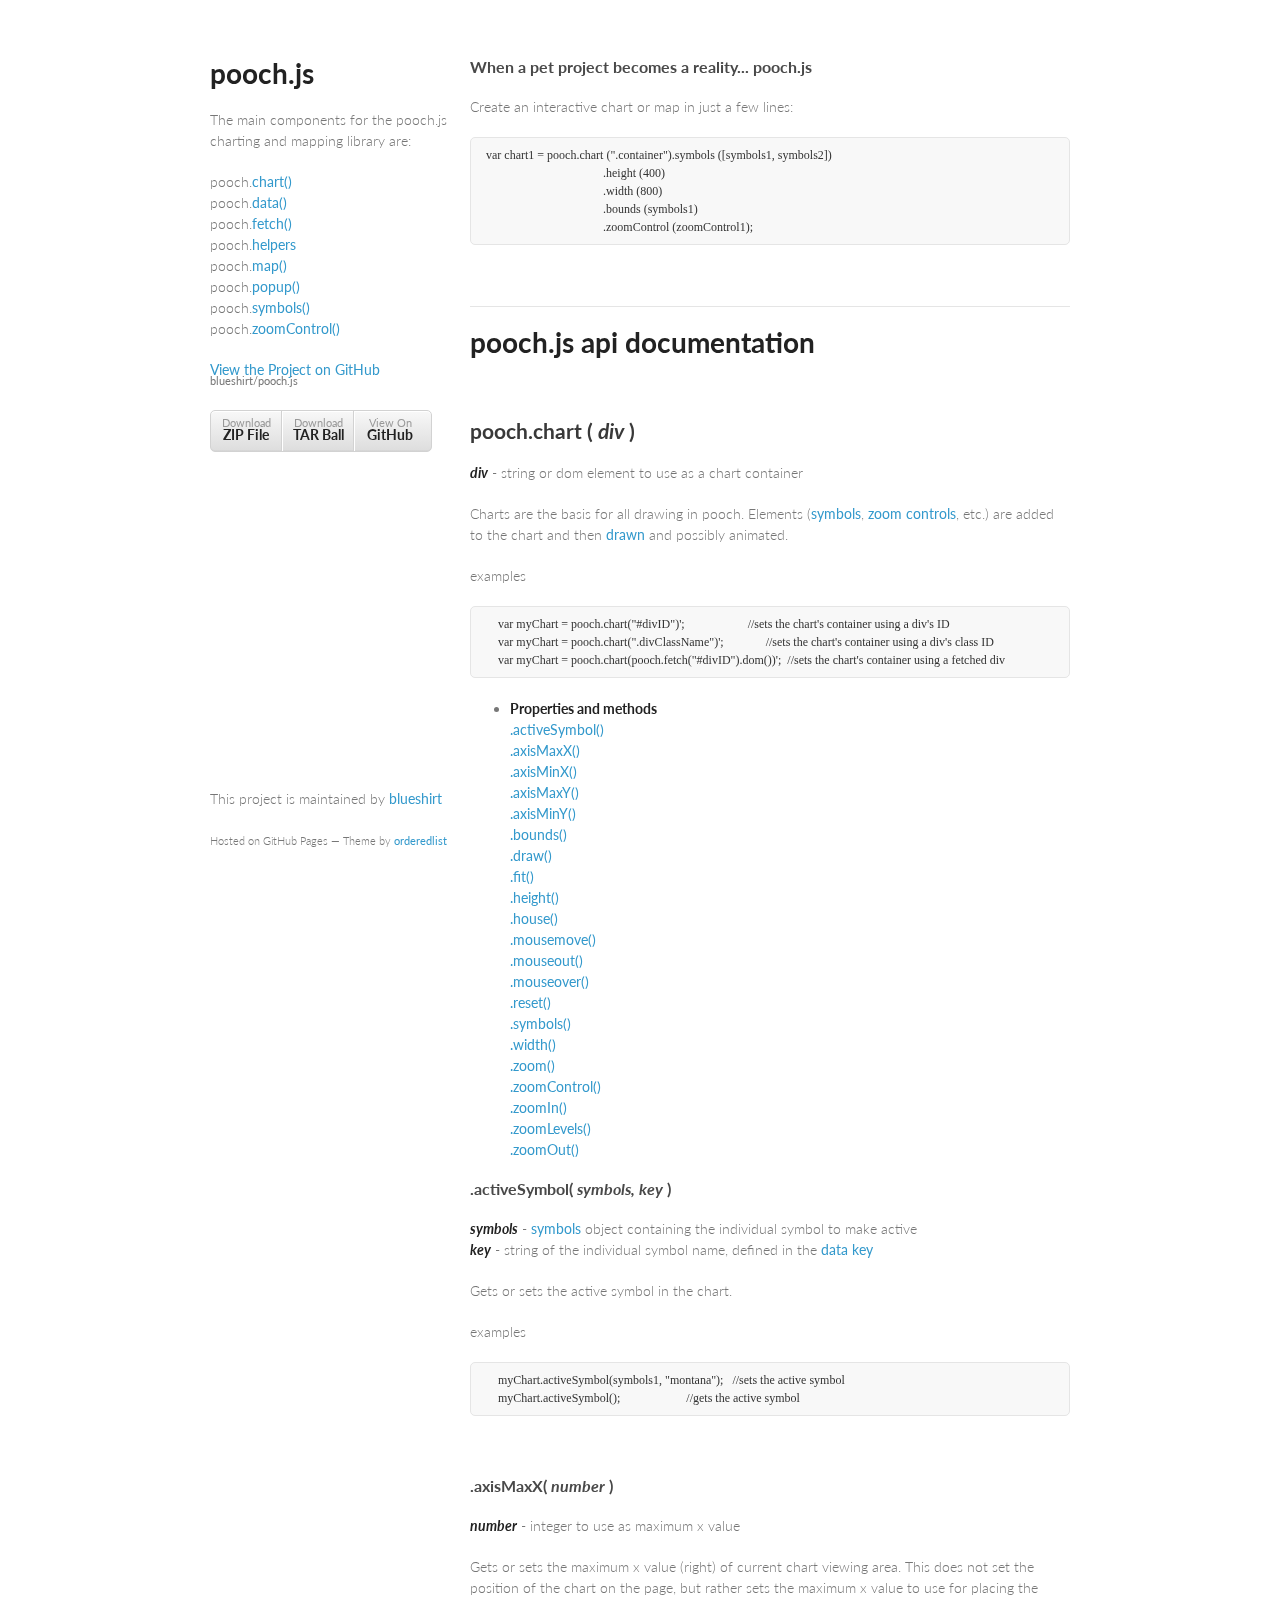
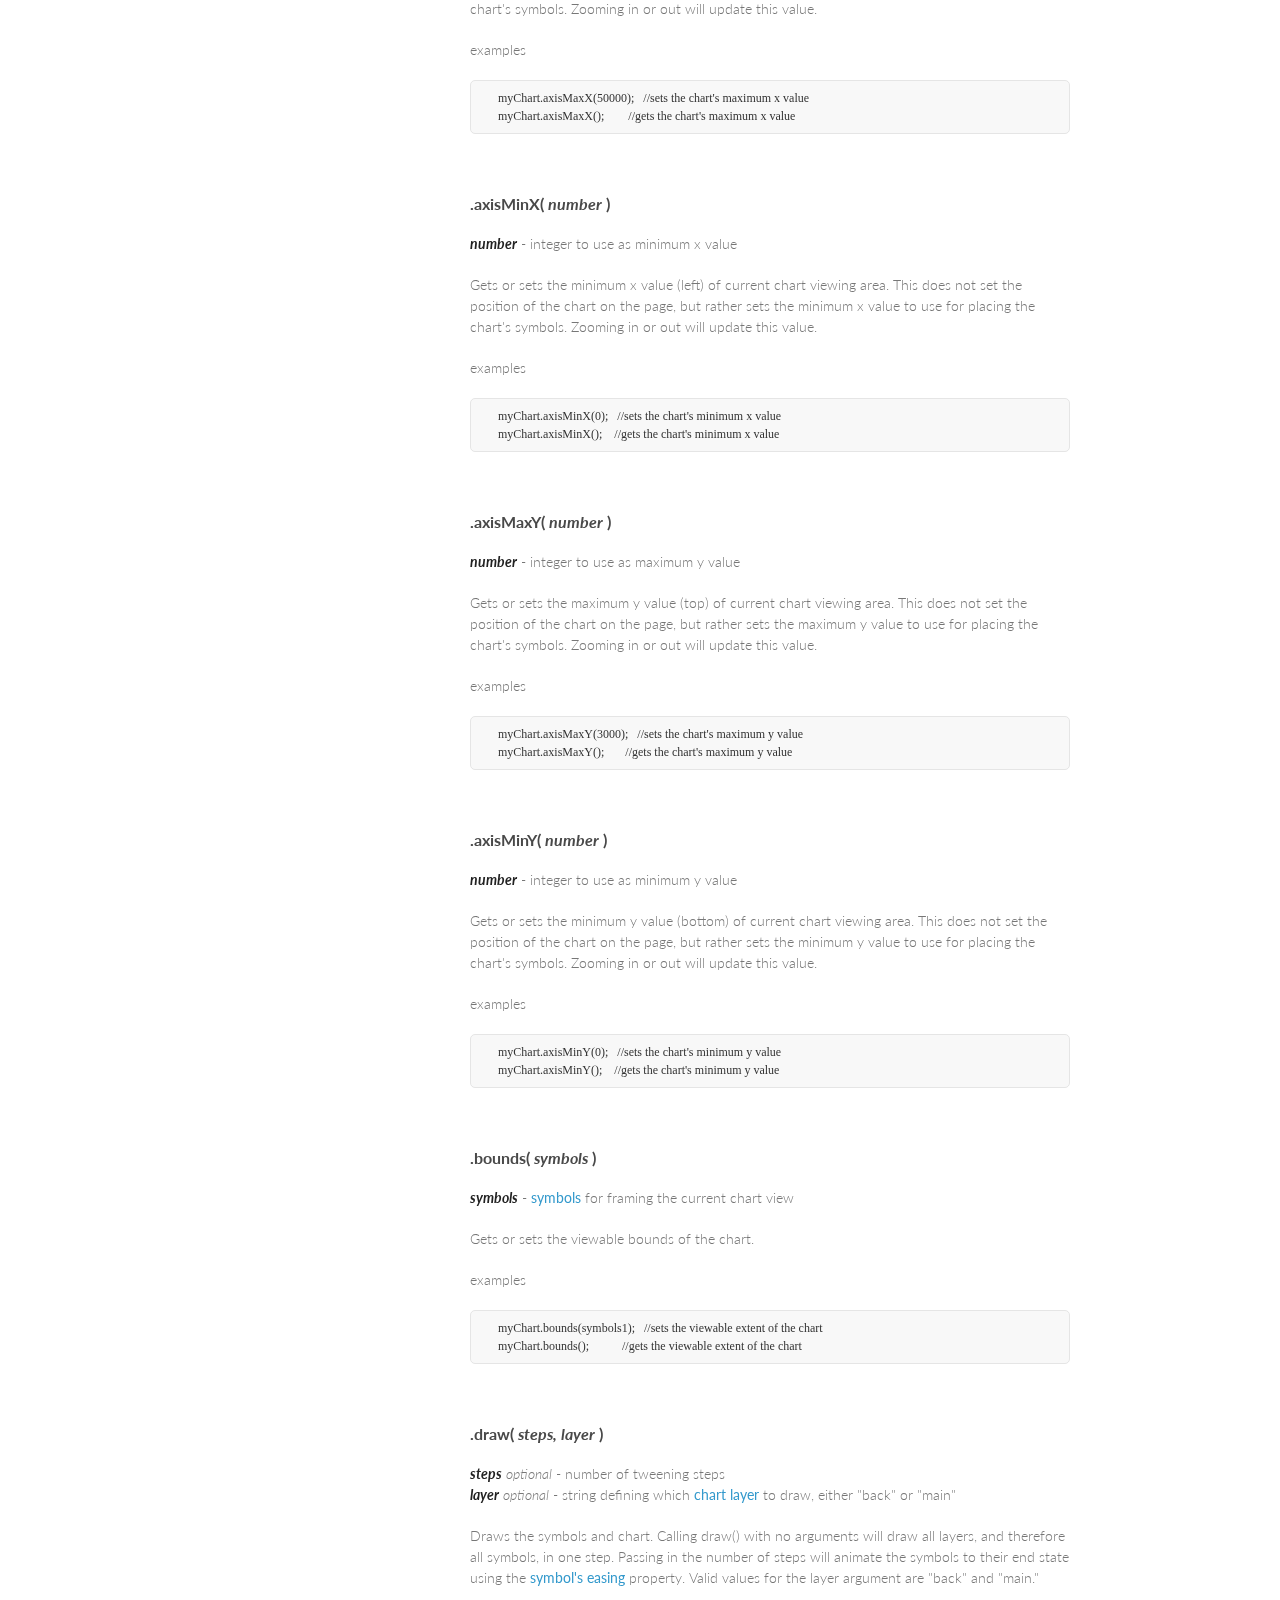
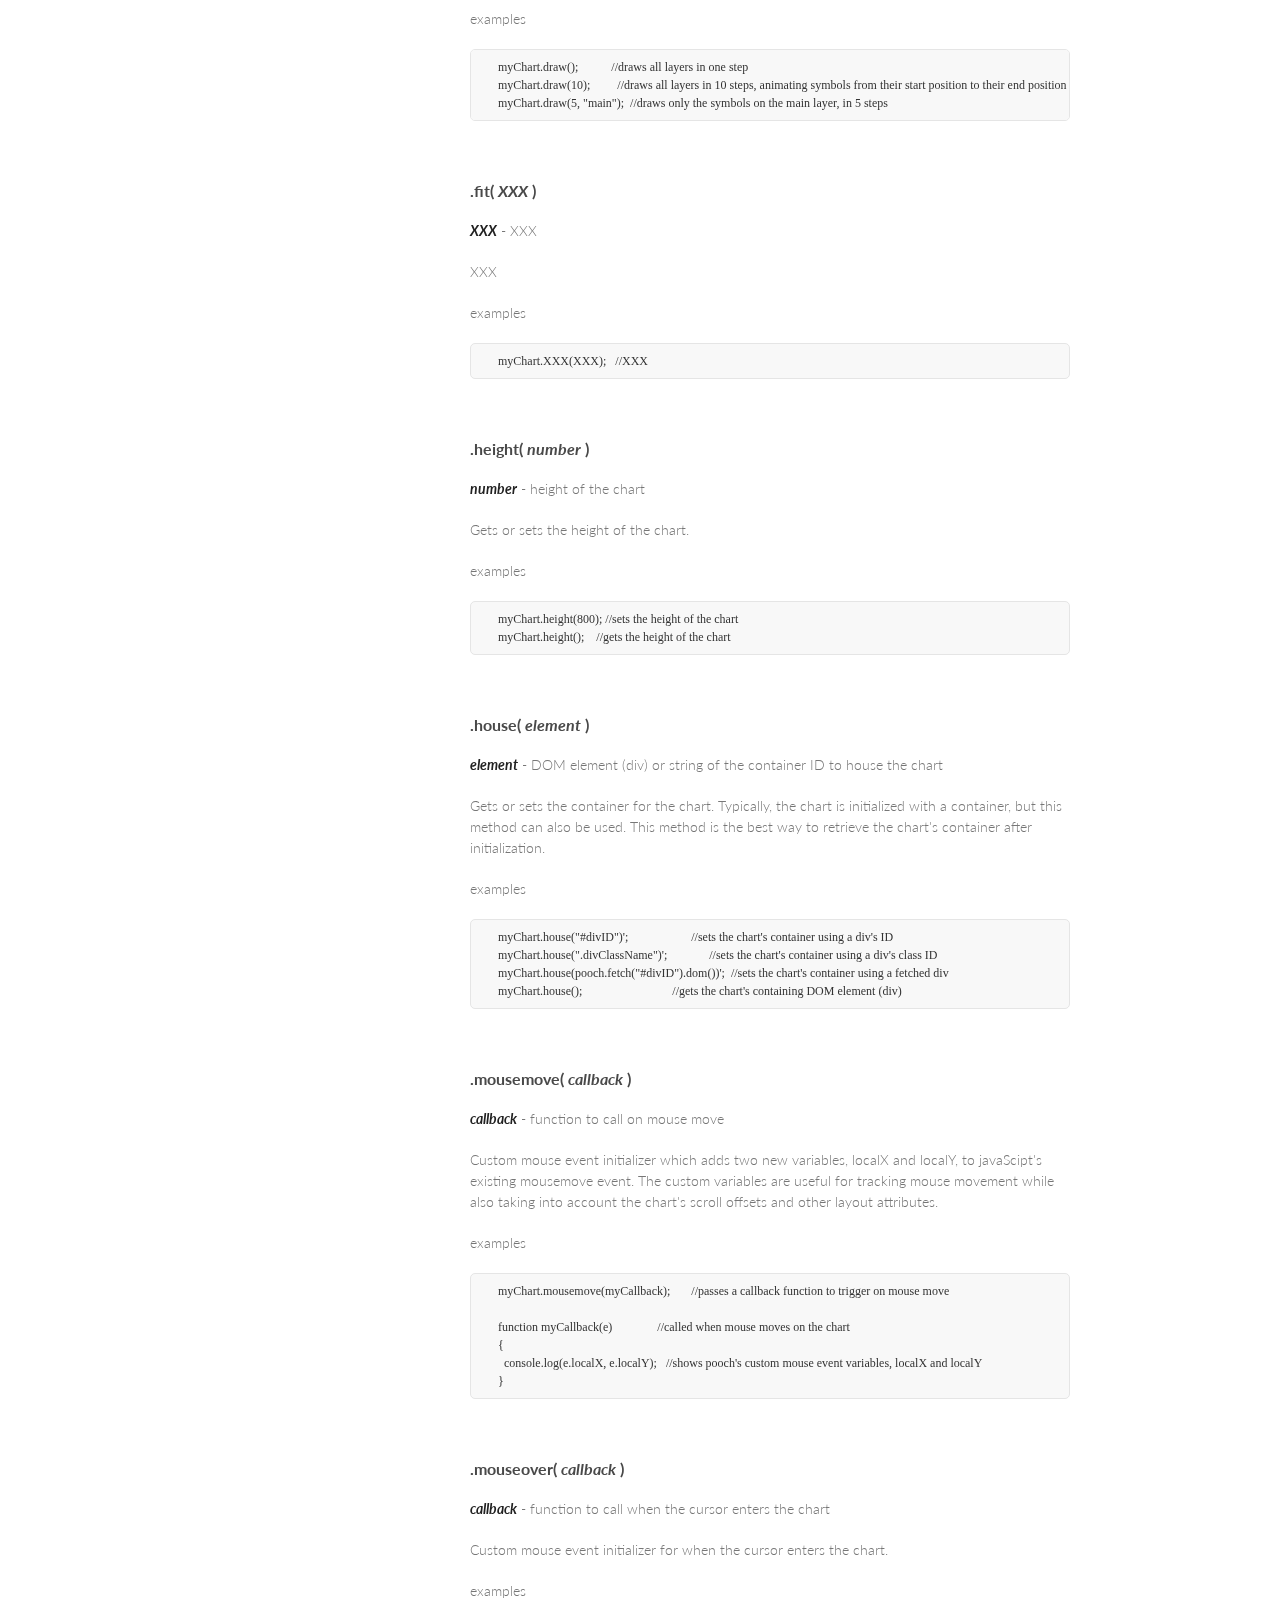
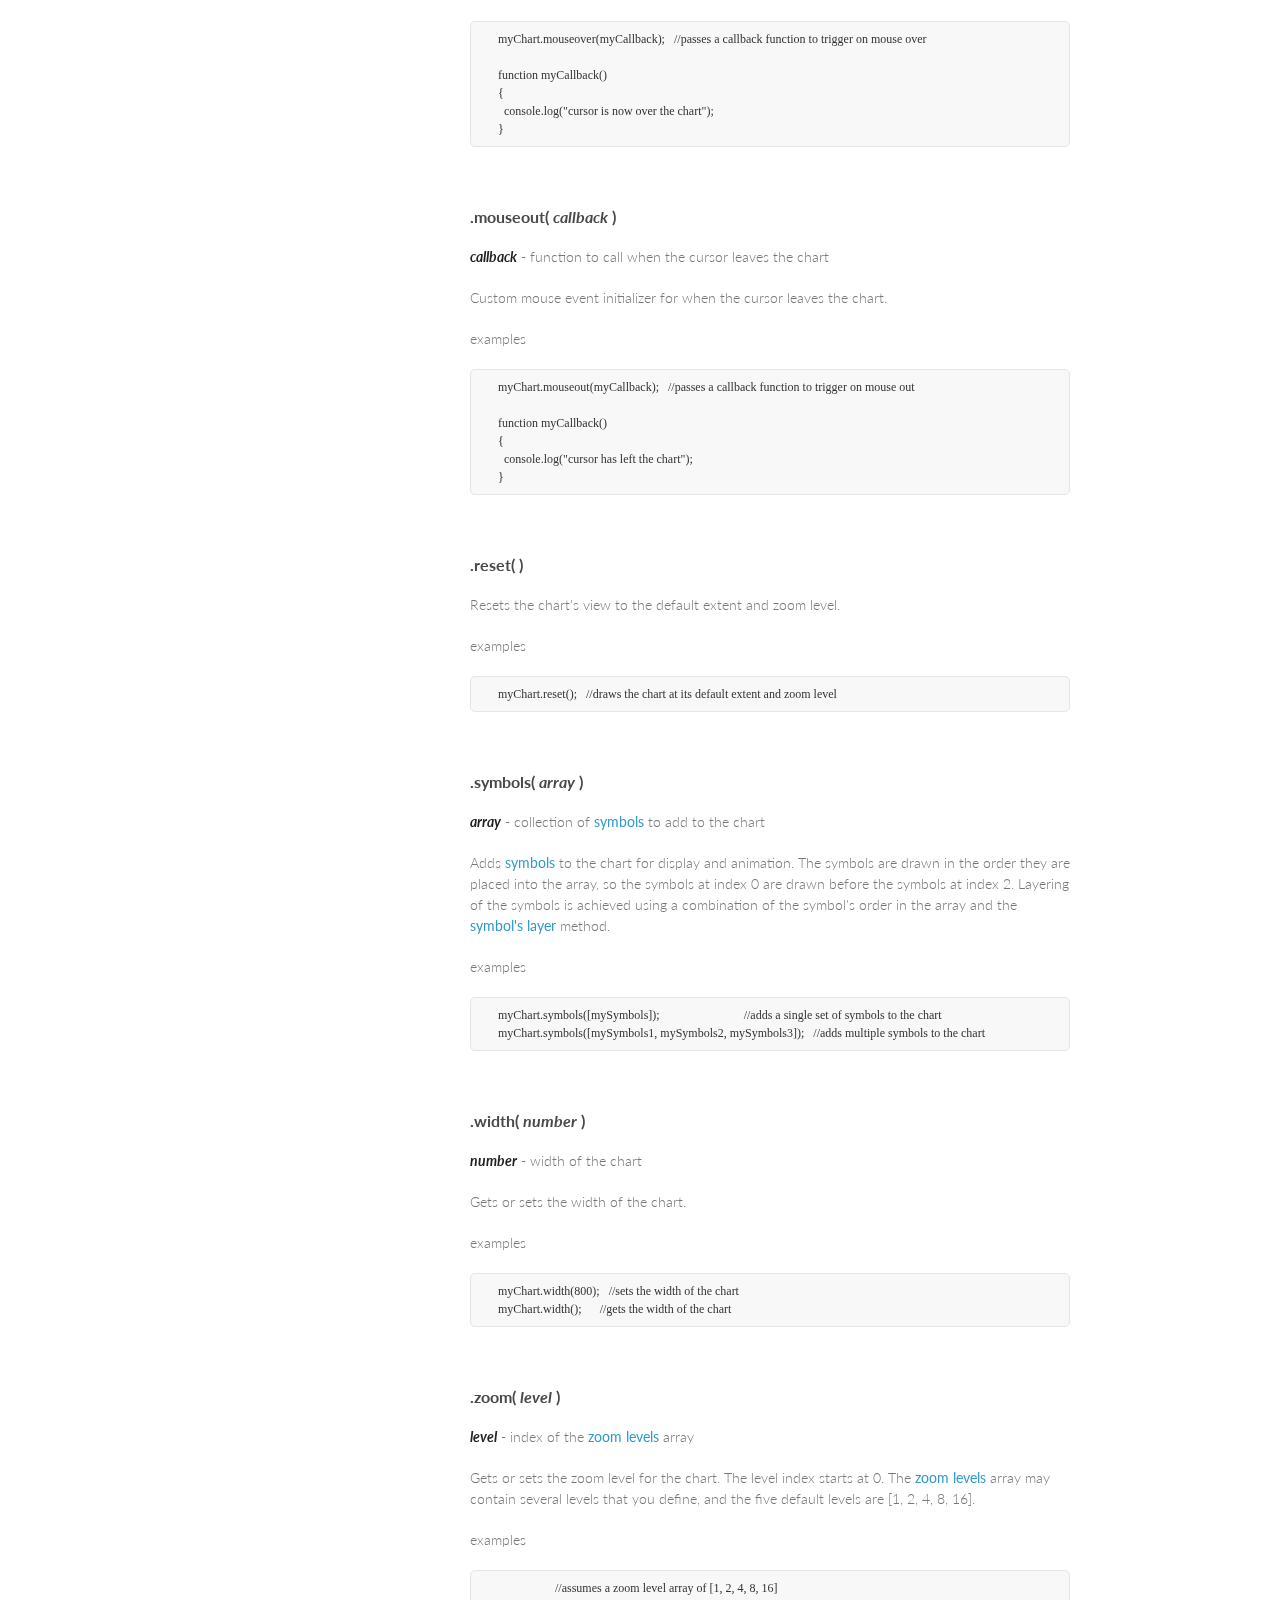
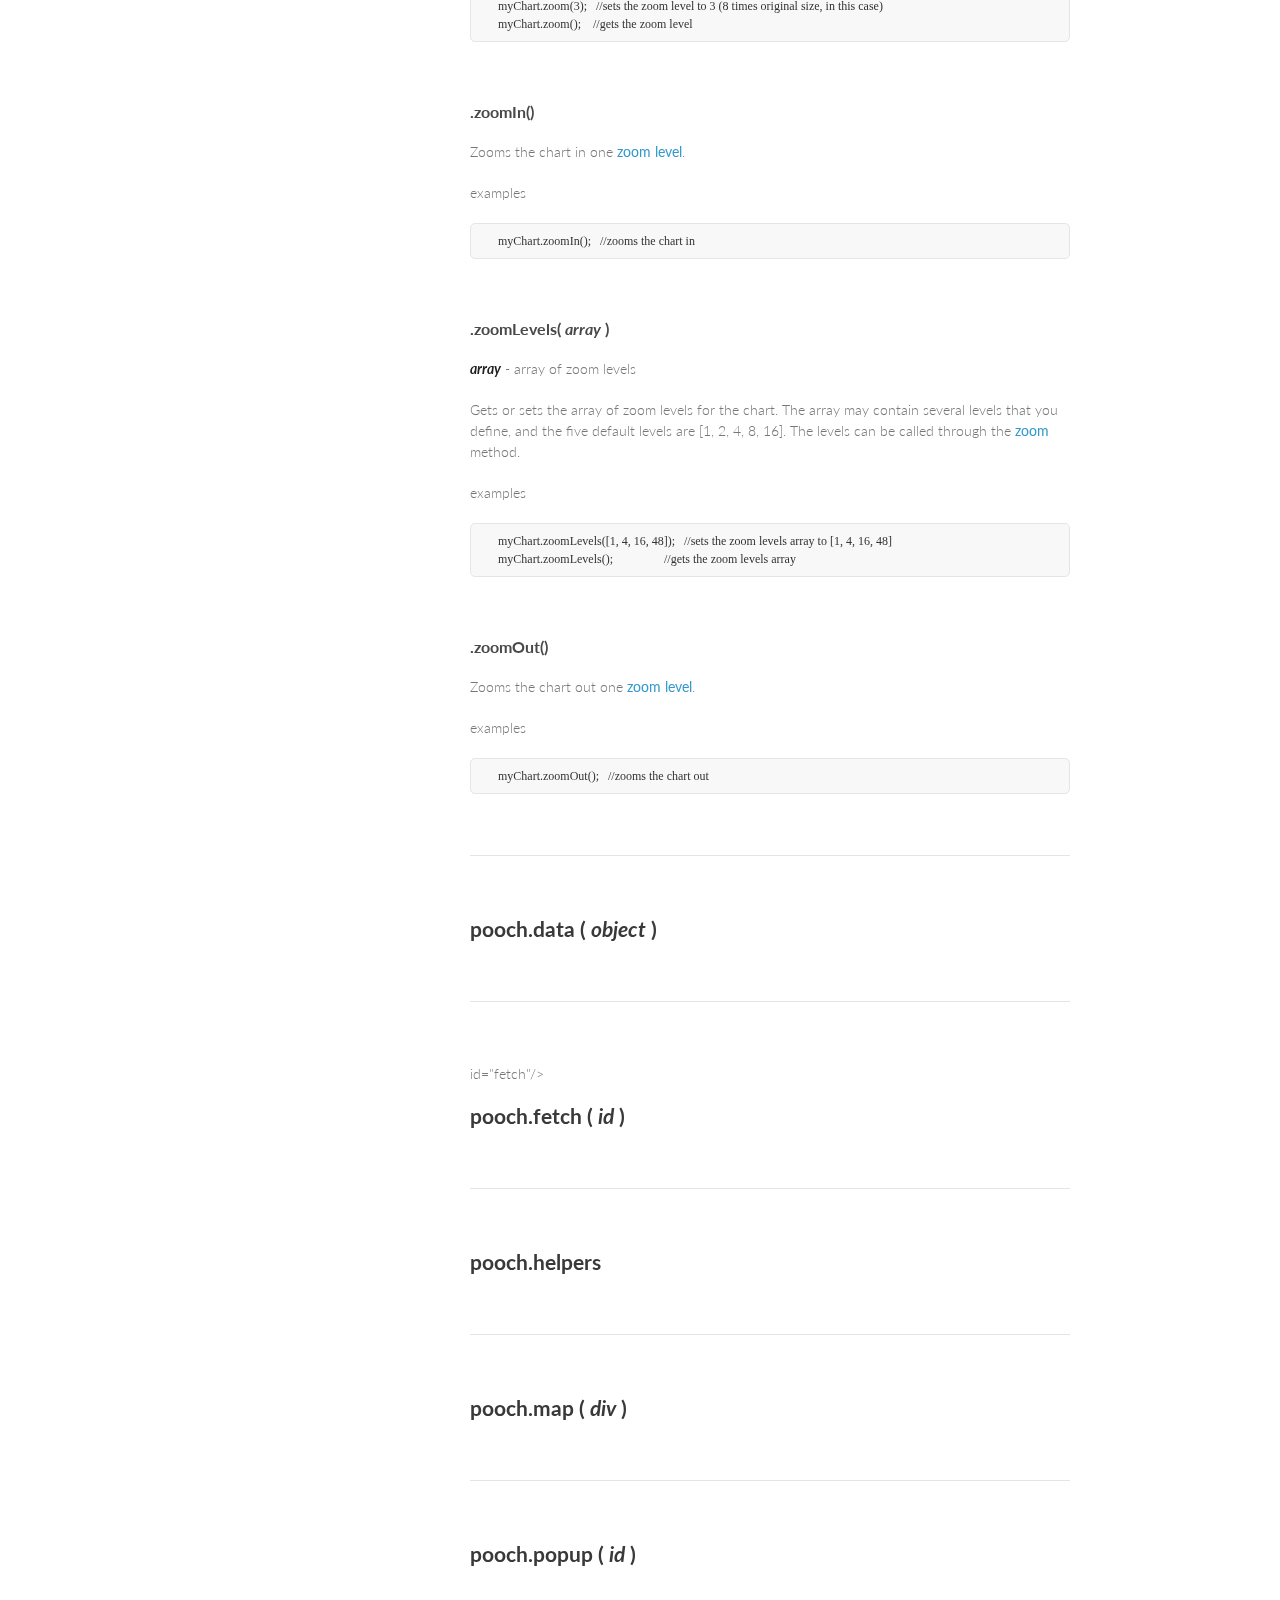
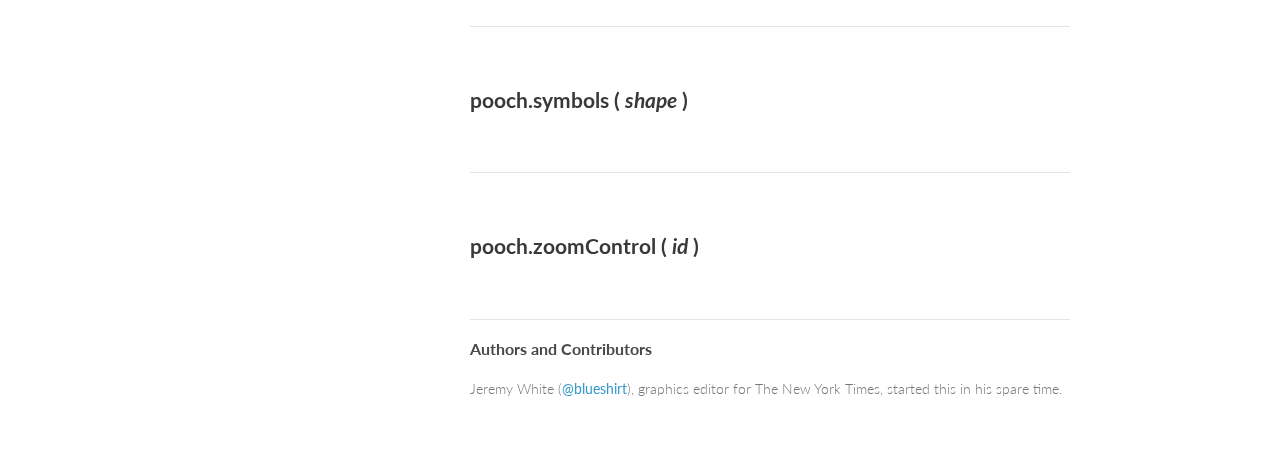
==== commit bc8951d6: "Update index.html" ====
--- a/index.html
+++ b/index.html
@@ -11,16 +11,6 @@
     <!--[if lt IE 9]>
     <script src="//html5shiv.googlecode.com/svn/trunk/html5.js"></script>
     <![endif]-->
-    
-    <style> 
-      a {color:#505785; font-weight: 600;}
-      a:hover {text-decoration: underline;}
-      .arguments {color:#444;}
-      .optional {color: #AAA;}
-      h3 {color:#B10000;}
-      h2 {color:#B10000;}
-      h1 {color:#B10000;}
-    </style>
   </head>
   <body>
 
@@ -69,9 +59,9 @@
 
 <p><br></p>
 
-<p><a id="chart"/></p>
-
-<h2>pooch.chart ( <em><span class="arguments">div</em></span> )</h2>
+<p><a id="chart"/></a></p>
+
+<h2>pooch.chart ( <em><span class="arguments">div</span></em> )</h2>
 
 <p><strong><em><span class="arguments">div</span></em></strong>  - string or dom element to use as a chart container</p>
 
@@ -109,9 +99,9 @@
 <a href="#chartZoomOut">.zoomOut()</a>  </li>
 </ul>
 
-<p><a id="chartActiveSymbol"/></p>
-
-<h3>.activeSymbol( <em><span class="arguments">symbols</em>, <em>key</em></span> )</h3>
+<p><a id="chartActiveSymbol"/></a></p>
+
+<h3>.activeSymbol( <em><span class="arguments">symbols, key</span></em> )</h3>
 
 <p><strong><em><span class="arguments">symbols</span></em></strong>  - <a href="#symbols">symbols</a> object containing the individual symbol to make active <br />
 <strong><em><span class="arguments">key</span></em></strong>  - string of the individual symbol name, defined in the <a href="#dataKey">data key</a></p>
@@ -126,9 +116,9 @@
 
 <p><br></p>
 
-<p><a id="chartAxisMaxX"/></p>
-
-<h3>.axisMaxX( <em><span class="arguments">number</em></span> )</h3>
+<p><a id="chartAxisMaxX"/></a></p>
+
+<h3>.axisMaxX( <em><span class="arguments">number</span></em> )</h3>
 
 <p><strong><em><span class="arguments">number</span></em></strong>  - integer to use as maximum x value</p>
 
@@ -142,7 +132,7 @@
 
 <p><br></p>
 
-<p><a id="chartAxisMinX"/></p>
+<p><a id="chartAxisMinX"/></a></p>
 
 <h3>.axisMinX( <em><span class="arguments">number</em></span> )</h3>
 
@@ -158,7 +148,7 @@
 
 <p><br></p>
 
-<p><a id="chartAxisMaxY"/></p>
+<p><a id="chartAxisMaxY"/></a></p>
 
 <h3>.axisMaxY( <em><span class="arguments">number</em></span> )</h3>
 
@@ -174,7 +164,7 @@
 
 <p><br></p>
 
-<p><a id="chartAxisMinY"/></p>
+<p><a id="chartAxisMinY"/></a></p>
 
 <h3>.axisMinY( <em><span class="arguments">number</em></span> )</h3>
 
@@ -190,7 +180,7 @@
 
 <p><br></p>
 
-<p><a id="chartBounds"/></p>
+<p><a id="chartBounds"/></a></p>
 
 <h3>.bounds( <em><span class="arguments">symbols</em></span> )</h3>
 
@@ -206,7 +196,7 @@
 
 <p><br></p>
 
-<p><a id="chartDraw"/></p>
+<p><a id="chartDraw"/></a></p>
 
 <h3>.draw( <em><span class="arguments">steps, layer</em></span> )</h3>
 
@@ -224,7 +214,7 @@
 
 <p><br></p>
 
-<p><a id="chartXXX"/></p>
+<p><a id="chartXXX"/></a></p>
 
 <h3>.fit( <em><span class="arguments">XXX</em></span> )</h3>
 
@@ -239,7 +229,7 @@
 
 <p><br></p>
 
-<p><a id="chartHeight"/></p>
+<p><a id="chartHeight"/></a></p>
 
 <h3>.height( <em><span class="arguments">number</em></span> )</h3>
 
@@ -255,7 +245,7 @@
 
 <p><br></p>
 
-<p><a id="chartHouse"/></p>
+<p><a id="chartHouse"/></a></p>
 
 <h3>.house( <em><span class="arguments">element</em></span> )</h3>
 
@@ -273,7 +263,7 @@
 
 <p><br></p>
 
-<p><a id="chartMousemove"/></p>
+<p><a id="chartMousemove"/></a></a></p>
 
 <h3>.mousemove( <em><span class="arguments">callback</em></span> )</h3>
 
@@ -293,7 +283,7 @@
 
 <p><br></p>
 
-<p><a id="chartMouseover"/></p>
+<p><a id="chartMouseover"/></a></p>
 
 <h3>.mouseover( <em><span class="arguments">callback</em></span> )</h3>
 
@@ -313,7 +303,7 @@
 
 <p><br></p>
 
-<p><a id="chartMouseover"/></p>
+<p><a id="chartMouseover"/></a></p>
 
 <h3>.mouseout( <em><span class="arguments">callback</em></span> )</h3>
 
@@ -333,7 +323,7 @@
 
 <p><br></p>
 
-<p><a id="chartReset"/></p>
+<p><a id="chartReset"/></a></a></p>
 
 <h3>.reset(  )</h3>
 
@@ -346,7 +336,7 @@
 
 <p><br></p>
 
-<p><a id="chartSymbols"/></p>
+<p><a id="chartSymbols"/></a></p>
 
 <h3>.symbols( <em><span class="arguments">array</em></span> )</h3>
 
@@ -360,9 +350,9 @@
     myChart.symbols([mySymbols1, mySymbols2, mySymbols3]);   //adds multiple symbols to the chart
 </code></pre>
 
-<p><br></p>
-
-<p><a id="chartWidth"/></p>
+<p><br>
+</a>
+<a id="chartWidth"/></a></p>
 
 <h3>.width( <em><span class="arguments">number</em></span> )</h3>
 
@@ -378,7 +368,7 @@
 
 <p><br></p>
 
-<p><a id="chartZoom"/></p>
+<p><a id="chartZoom"/></a></p>
 
 <h3>.zoom( <em><span class="arguments">level</em></span> )</h3>
 
@@ -395,7 +385,7 @@
 
 <p><br></p>
 
-<p><a id="chartZoomIn"/></p>
+<p><a id="chartZoomIn"/></a></p>
 
 <h3>.zoomIn()</h3>
 
@@ -408,7 +398,7 @@
 
 <p><br></p>
 
-<p><a id="chartZoomLevels"/></p>
+<p><a id="chartZoomLevels"/></a></p>
 
 <h3>.zoomLevels( <em><span class="arguments">array</em></span> )</h3>
 
@@ -424,7 +414,7 @@
 
 <p><br></p>
 
-<p><a id="chartZoomOut"/></p>
+<p><a id="chartZoomOut"/></a></p>
 
 <h3>.zoomOut()</h3>
 
@@ -441,7 +431,7 @@
 
 <p><br></p>
 
-<p><a id="data"/></p>
+<p><a id="data"/></a></p>
 
 <h2>pooch.data ( <em><span class="arguments">object</em></span> )</h2>
 
@@ -451,7 +441,7 @@
 
 <p><br></p>
 
-<p><a id="fetch"/></p>
+<p></a>id="fetch"/></a></p>
 
 <h2>pooch.fetch ( <em><span class="arguments">id</em></span> )</h2>
 
@@ -461,7 +451,7 @@
 
 <p><br></p>
 
-<p><a id="helpers"/></p>
+<p><a id="helpers"/></a></p>
 
 <h2>pooch.helpers</h2>
 
@@ -471,7 +461,7 @@
 
 <p><br></p>
 
-<p><a id="map"/></p>
+<p><a id="map"/></a></p>
 
 <h2>pooch.map ( <em><span class="arguments">div</em></span> )</h2>
 
@@ -481,7 +471,7 @@
 
 <p><br></p>
 
-<p><a id="popup"/></p>
+<p><a id="popup"/></a></p>
 
 <h2>pooch.popup ( <em><span class="arguments">id</em></span> )</h2>
 
@@ -491,7 +481,7 @@
 
 <p><br></p>
 
-<p><a id="symbols"/></p>
+<p><a id="symbols"/></a></p>
 
 <h2>pooch.symbols ( <em><span class="arguments">shape</em></span> )</h2>
 
@@ -501,9 +491,13 @@
 
 <p><br></p>
 
-<p><a id="zoomControl"/></p>
+<p><a id="zoomControl"/></a></p>
 
 <h2>pooch.zoomControl ( <em><span class="arguments">id</em></span> )</h2>
+
+<p><br></p>
+
+<hr />
 
 <h3>Authors and Contributors</h3>
 
@@ -511,7 +505,7 @@
       </section>
       <footer>
         <p>This project is maintained by <a href="https://github.com/blueshirt">blueshirt</a></p>
-        <p><small>Hosted on GitHub Pages &mdash; Theme by <a href="https://github.com/orderedlist">orderedlist</a></small></p>
+        <small>Hosted on GitHub Pages &mdash; Theme by <a href="https://github.com/orderedlist">orderedlist</a></small>
       </footer>
     </div>
     <script src="javascripts/scale.fix.js"></script>
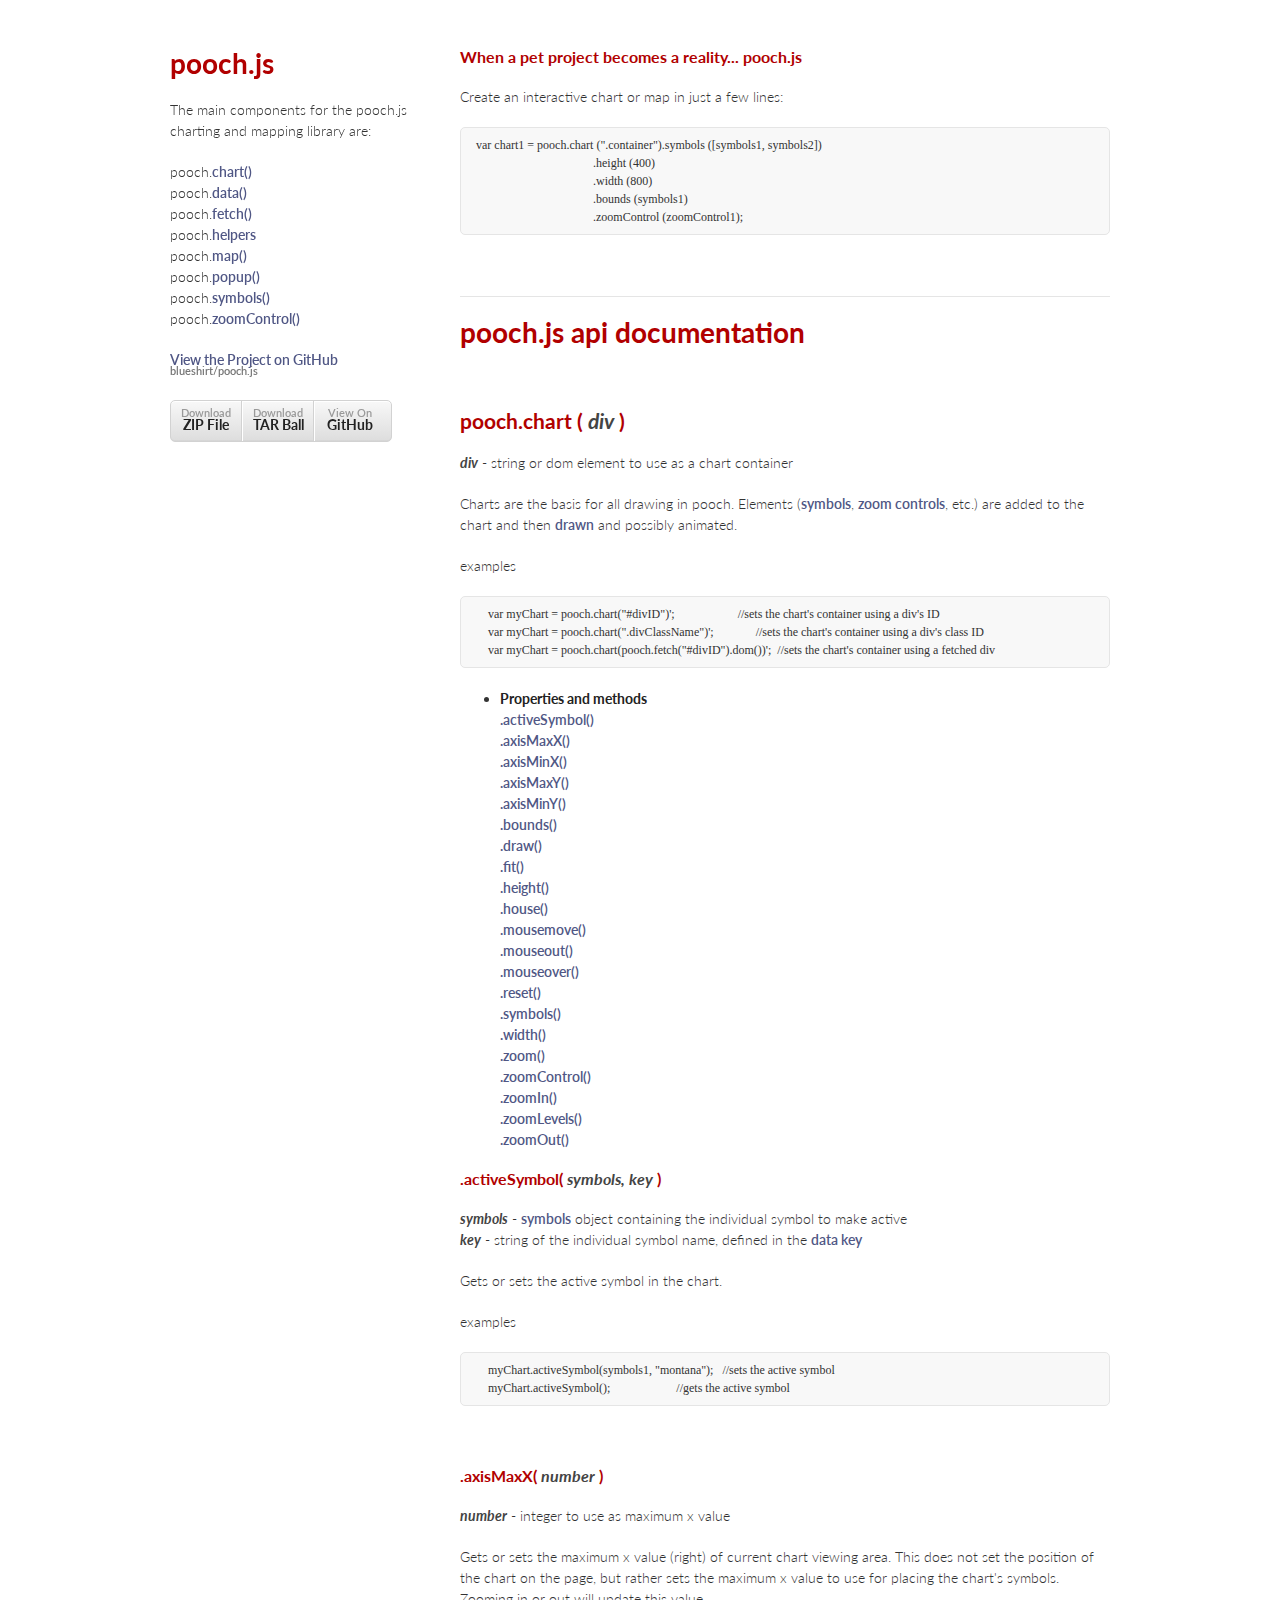
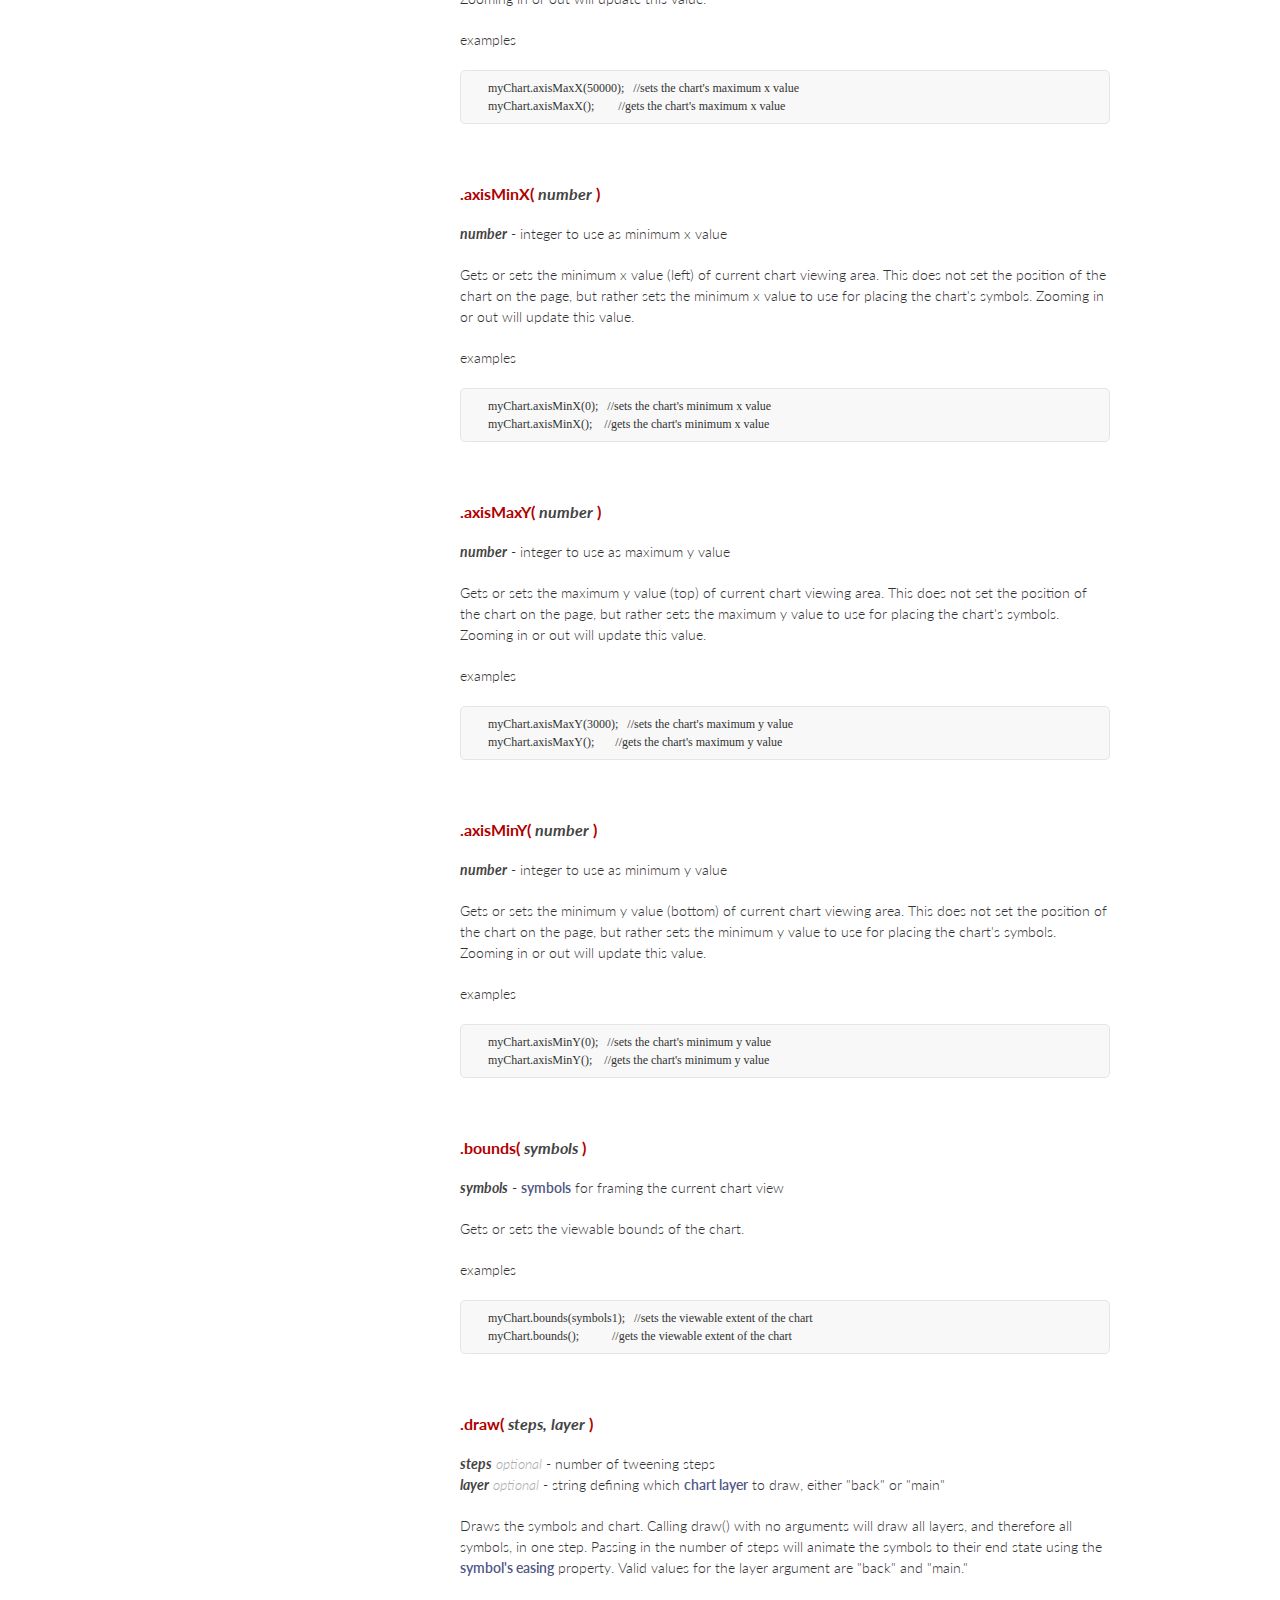
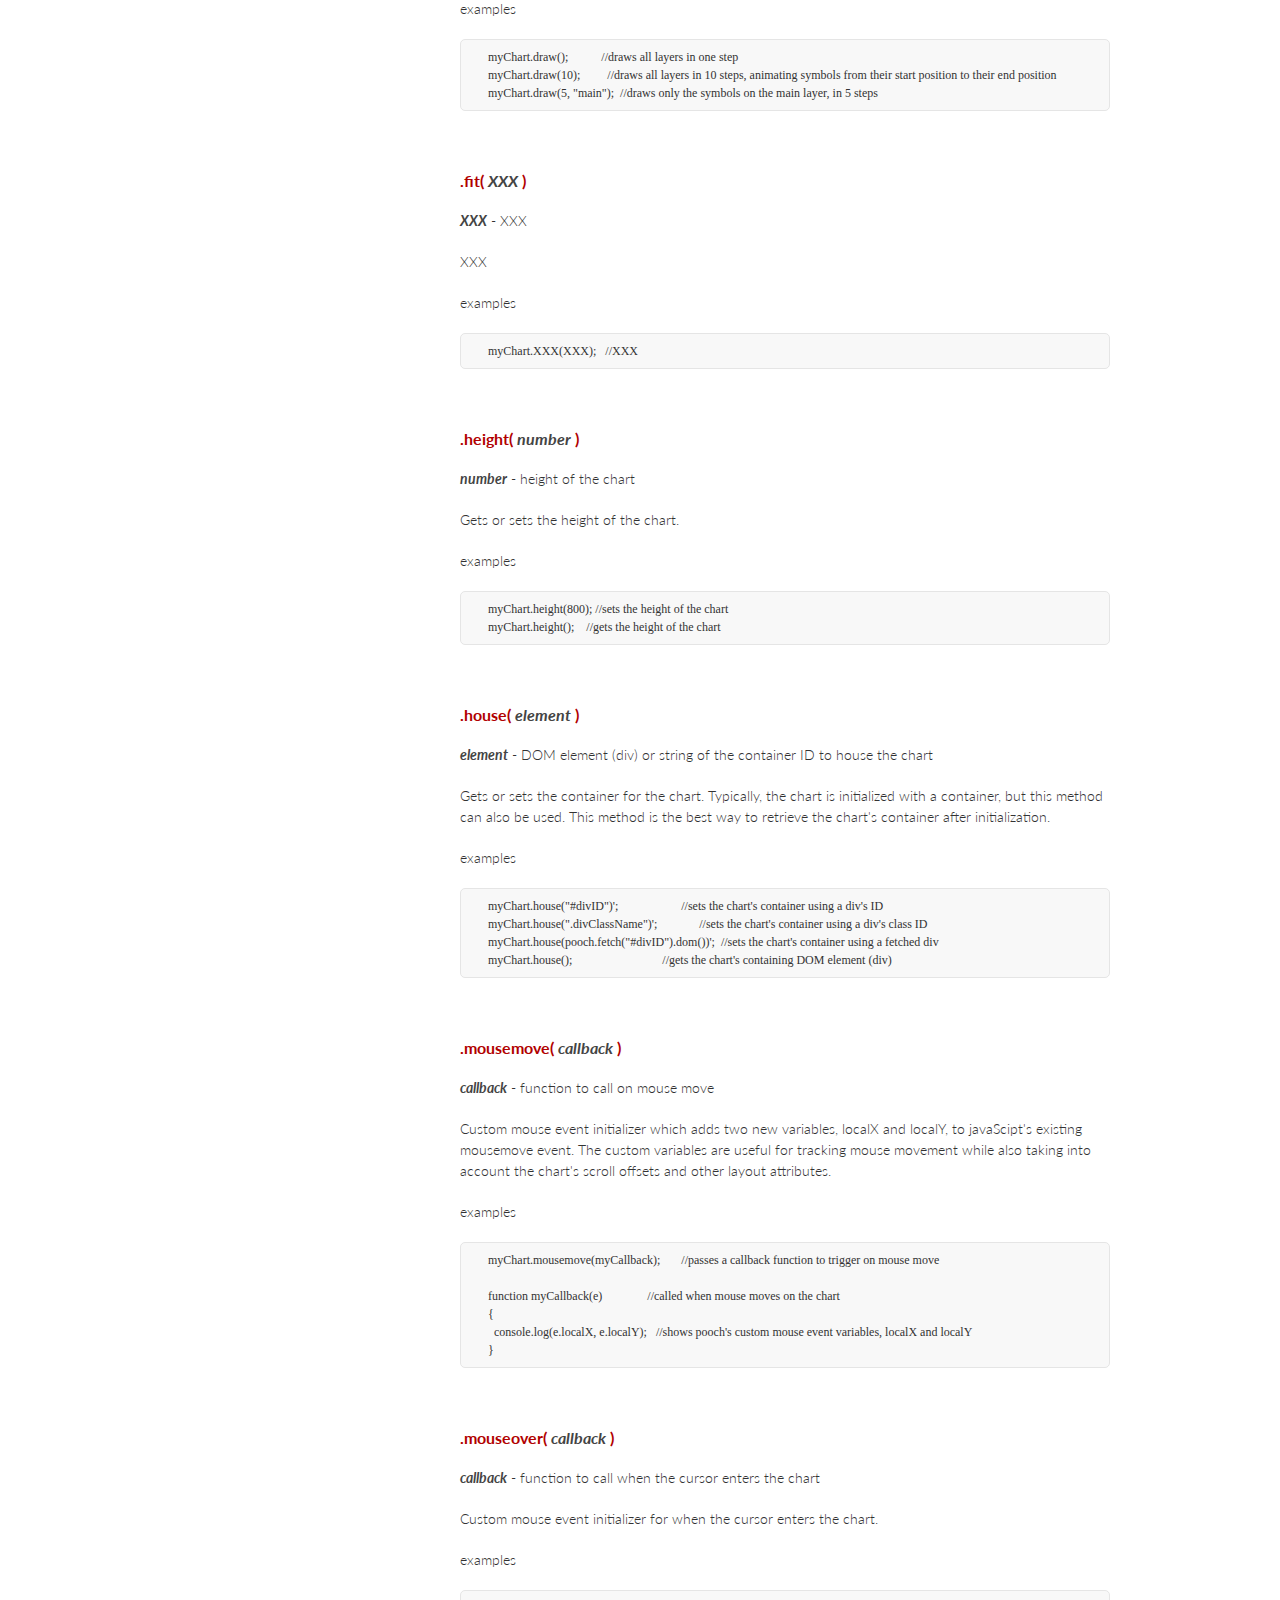
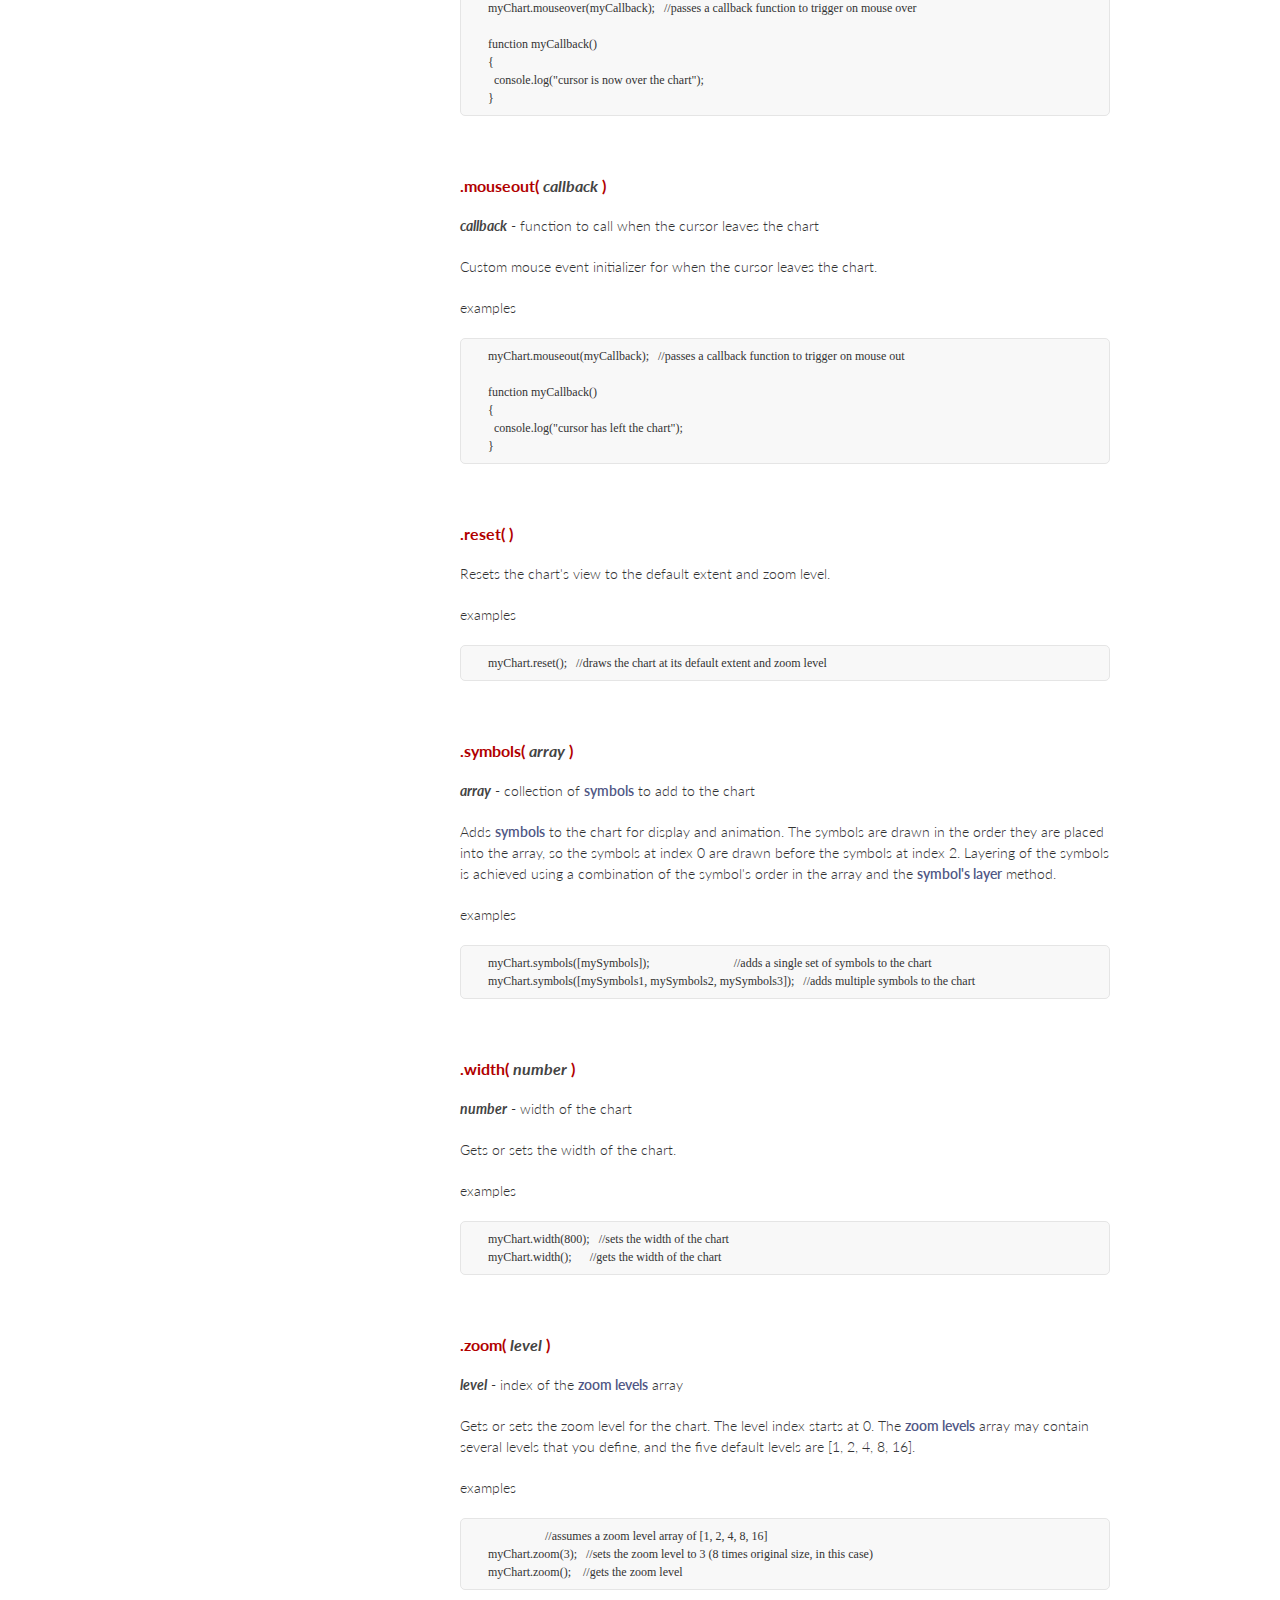
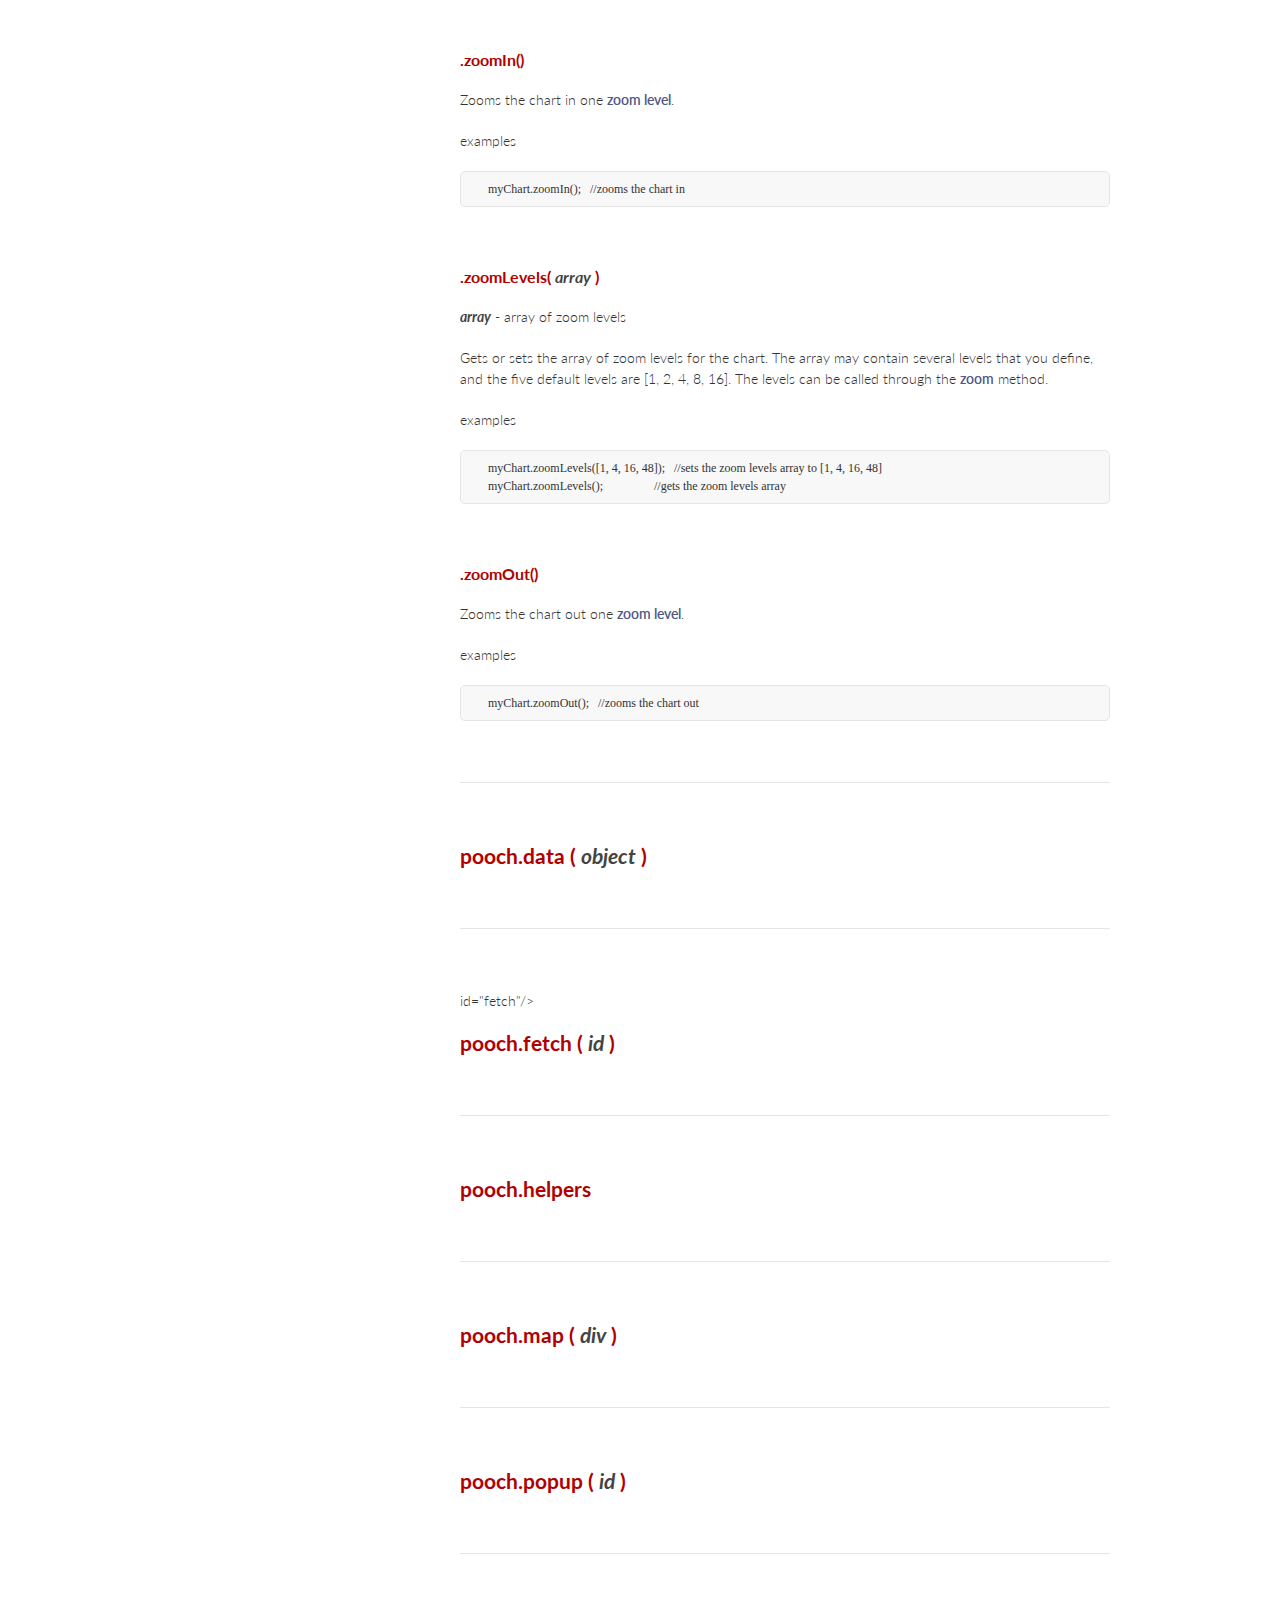
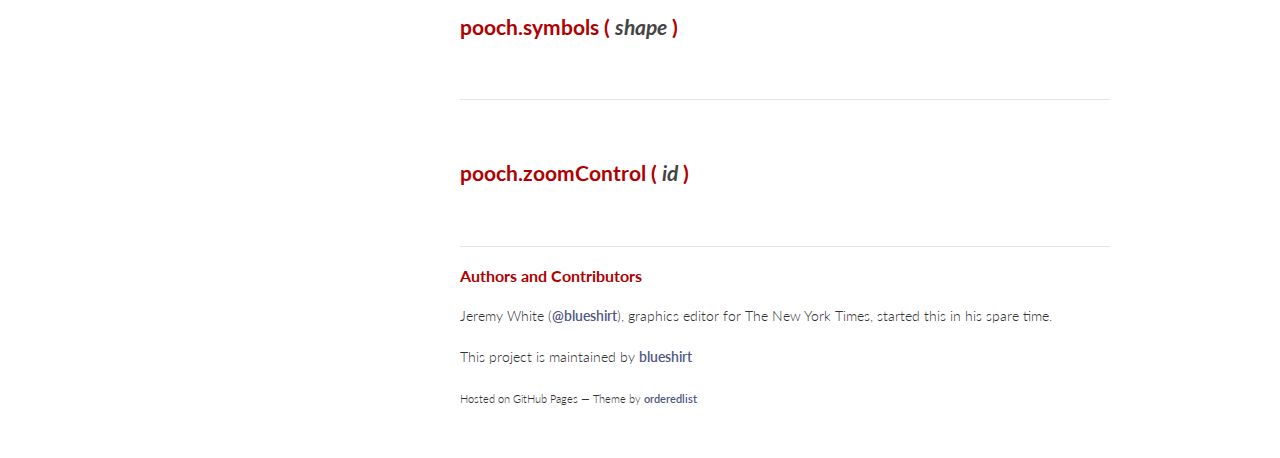
==== commit b24550fd: "Update index.html" ====
--- a/index.html
+++ b/index.html
@@ -502,11 +502,9 @@
 <h3>Authors and Contributors</h3>
 
 <p>Jeremy White (<a href="https://github.com/blueshirt" class="user-mention">@blueshirt</a>), graphics editor for The New York Times, started this in his spare time.</p>
+<p>This project is maintained by <a href="https://github.com/blueshirt">blueshirt</a></p>
+<small>Hosted on GitHub Pages &mdash; Theme by <a href="https://github.com/orderedlist">orderedlist</a></small>
       </section>
-      <footer>
-        <p>This project is maintained by <a href="https://github.com/blueshirt">blueshirt</a></p>
-        <small>Hosted on GitHub Pages &mdash; Theme by <a href="https://github.com/orderedlist">orderedlist</a></small>
-      </footer>
     </div>
     <script src="javascripts/scale.fix.js"></script>
     
--- a/stylesheets/styles.css
+++ b/stylesheets/styles.css
@@ -1,10 +1,17 @@
 @import url(https://fonts.googleapis.com/css?family=Lato:300italic,700italic,300,700);
 
 body {
-  padding:50px;
+  padding:40px;
   font:14px/1.5 Lato, "Helvetica Neue", Helvetica, Arial, sans-serif;
-  color:#777;
+  color:#333;
   font-weight:300;
+}
+
+.arguments {
+  color:#444;
+}
+.optional {
+  color: #AAA;
 }
 
 h1, h2, h3, h4, h5, h6 {
@@ -21,20 +28,21 @@
 }
 
 h1 {
+  color:#B10000;
   font-size:28px;
 }
 
-h2 {
-  color:#393939;
-}
-
-h3, h4, h5, h6 {
+h2, h3 {
+  color:#B10000;
+}
+
+h4, h5, h6 {
   color:#494949;
 }
 
 a {
-  color:#39c;
-  font-weight:400;
+  color:#505785;
+  font-weight:600;
   text-decoration:none;
 }
 
@@ -45,8 +53,12 @@
   display:block;
 }
 
+a:hover {
+  text-decoration: underline;
+}
+
 .wrapper {
-  width:860px;
+  width:940px;
   margin:0 auto;
 }
 
@@ -160,7 +172,7 @@
 }
 
 section {
-  width:600px;
+  width:650px;
   float:right;
   padding-bottom:50px;
 }
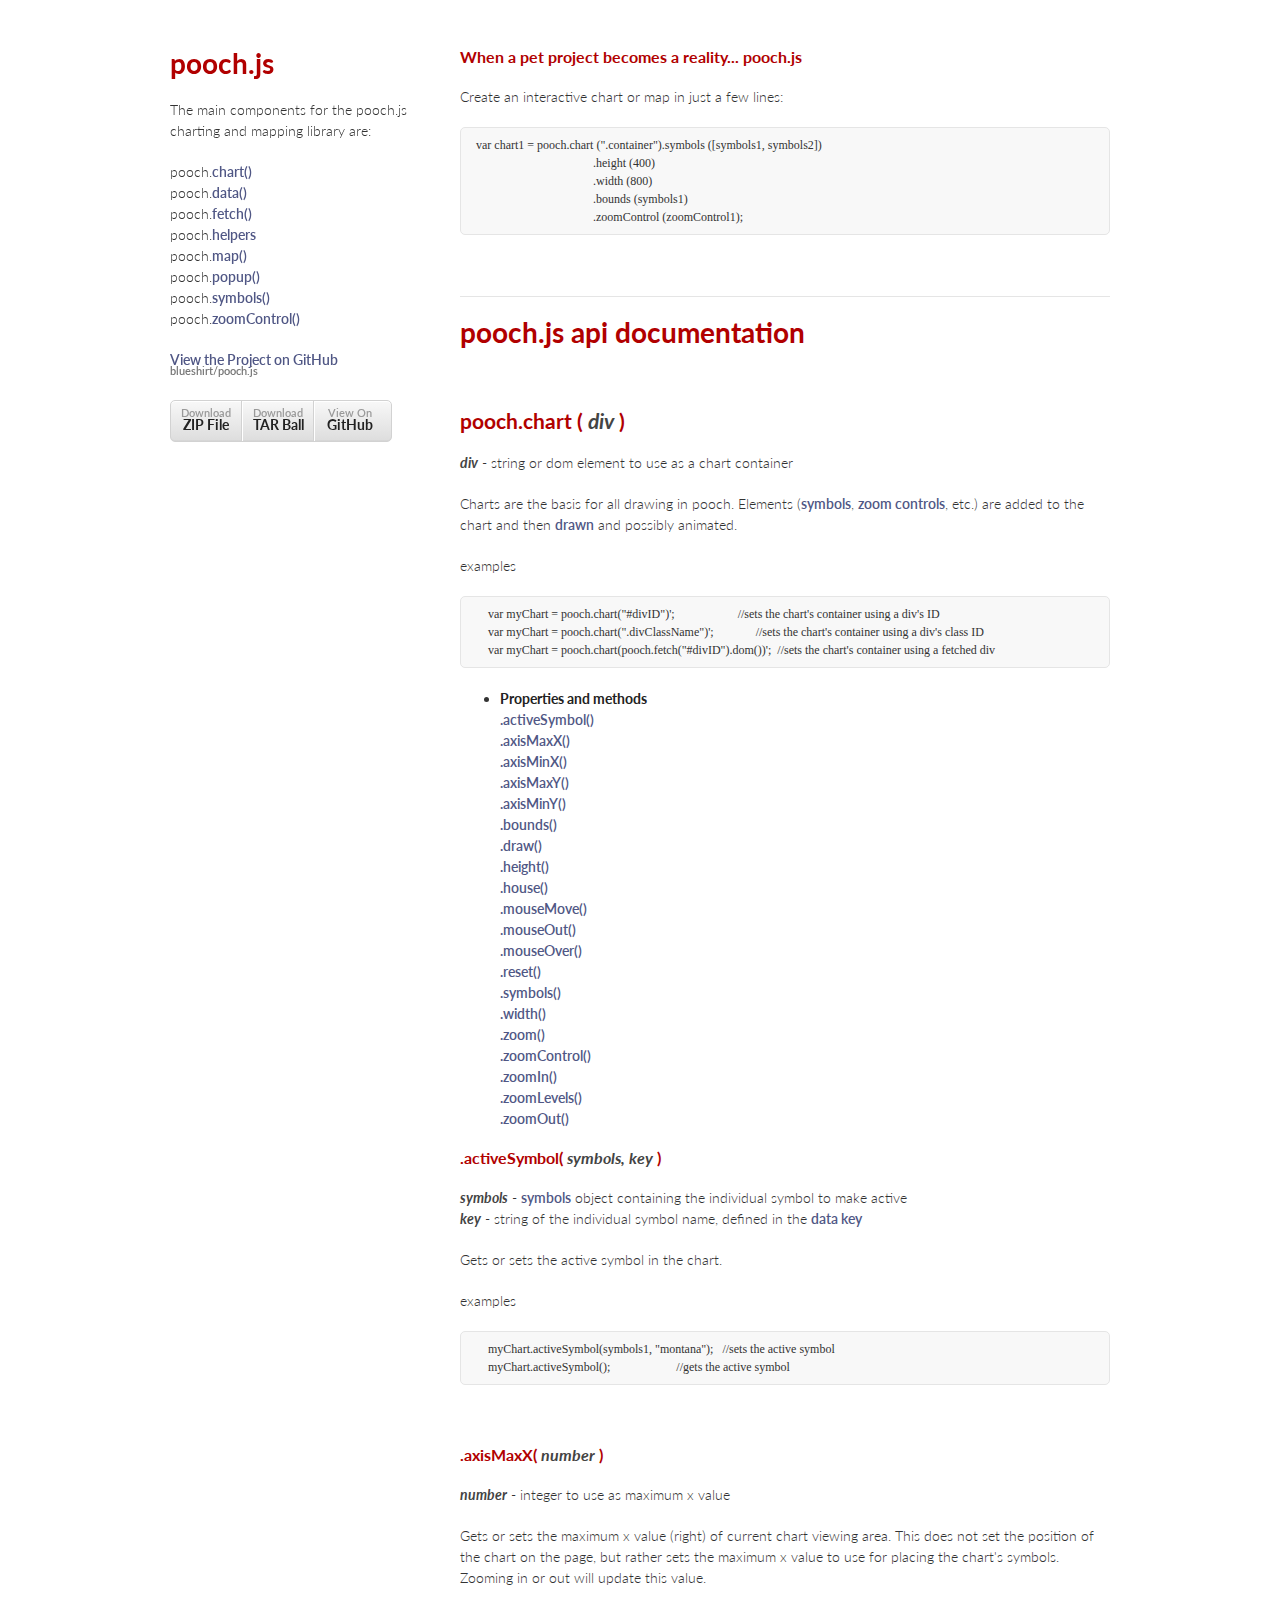
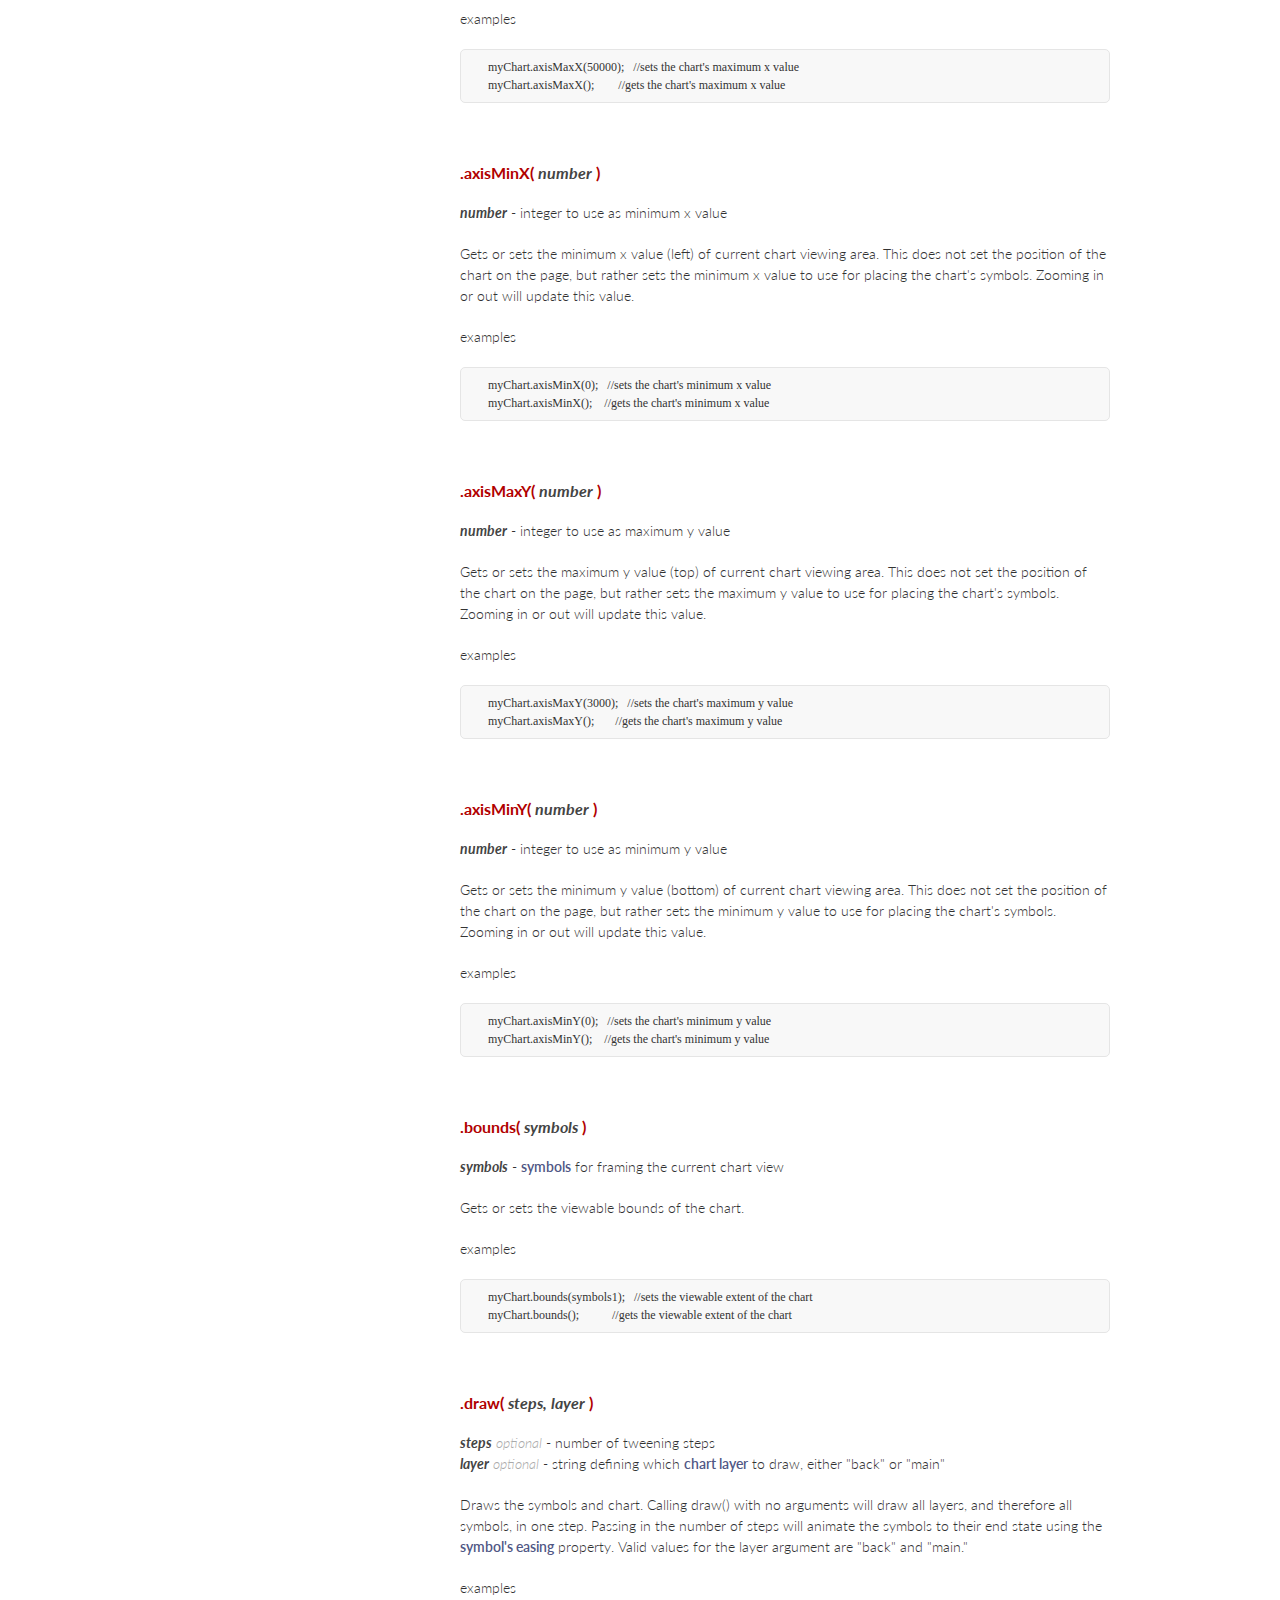
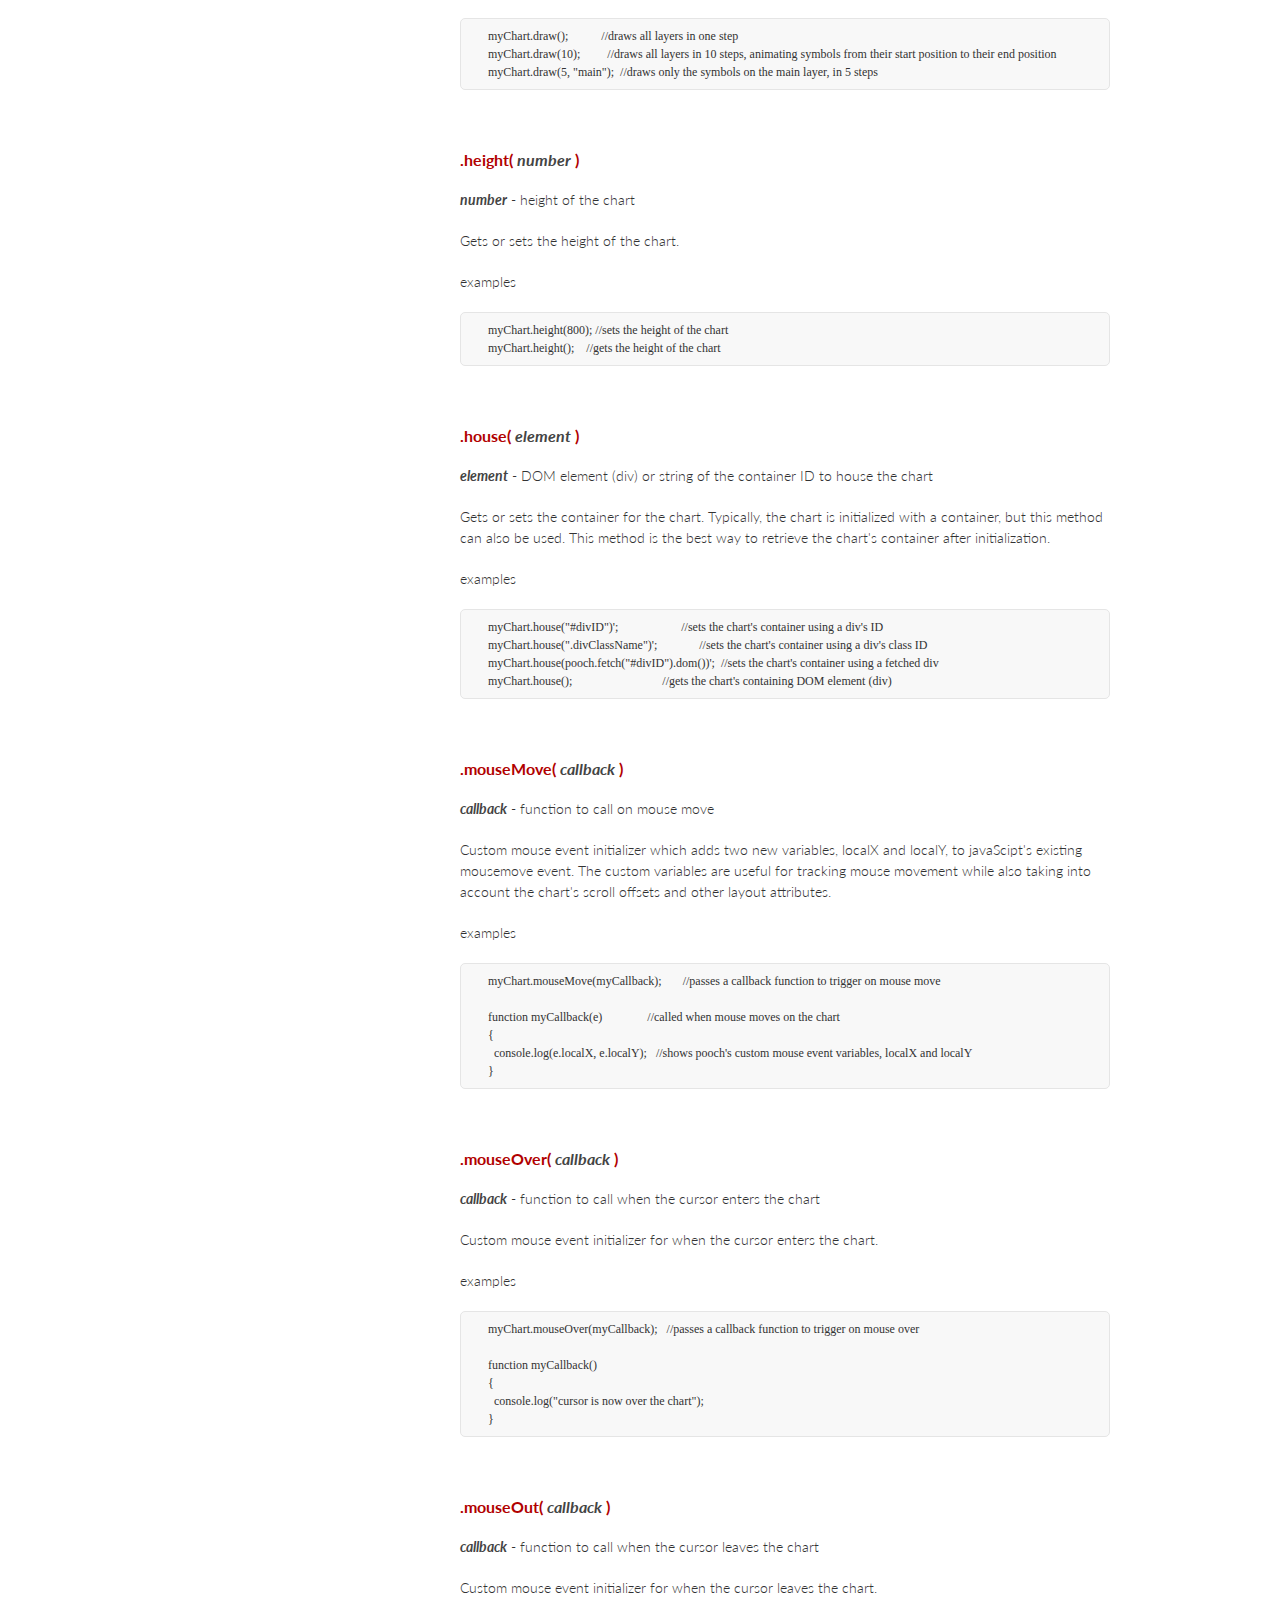
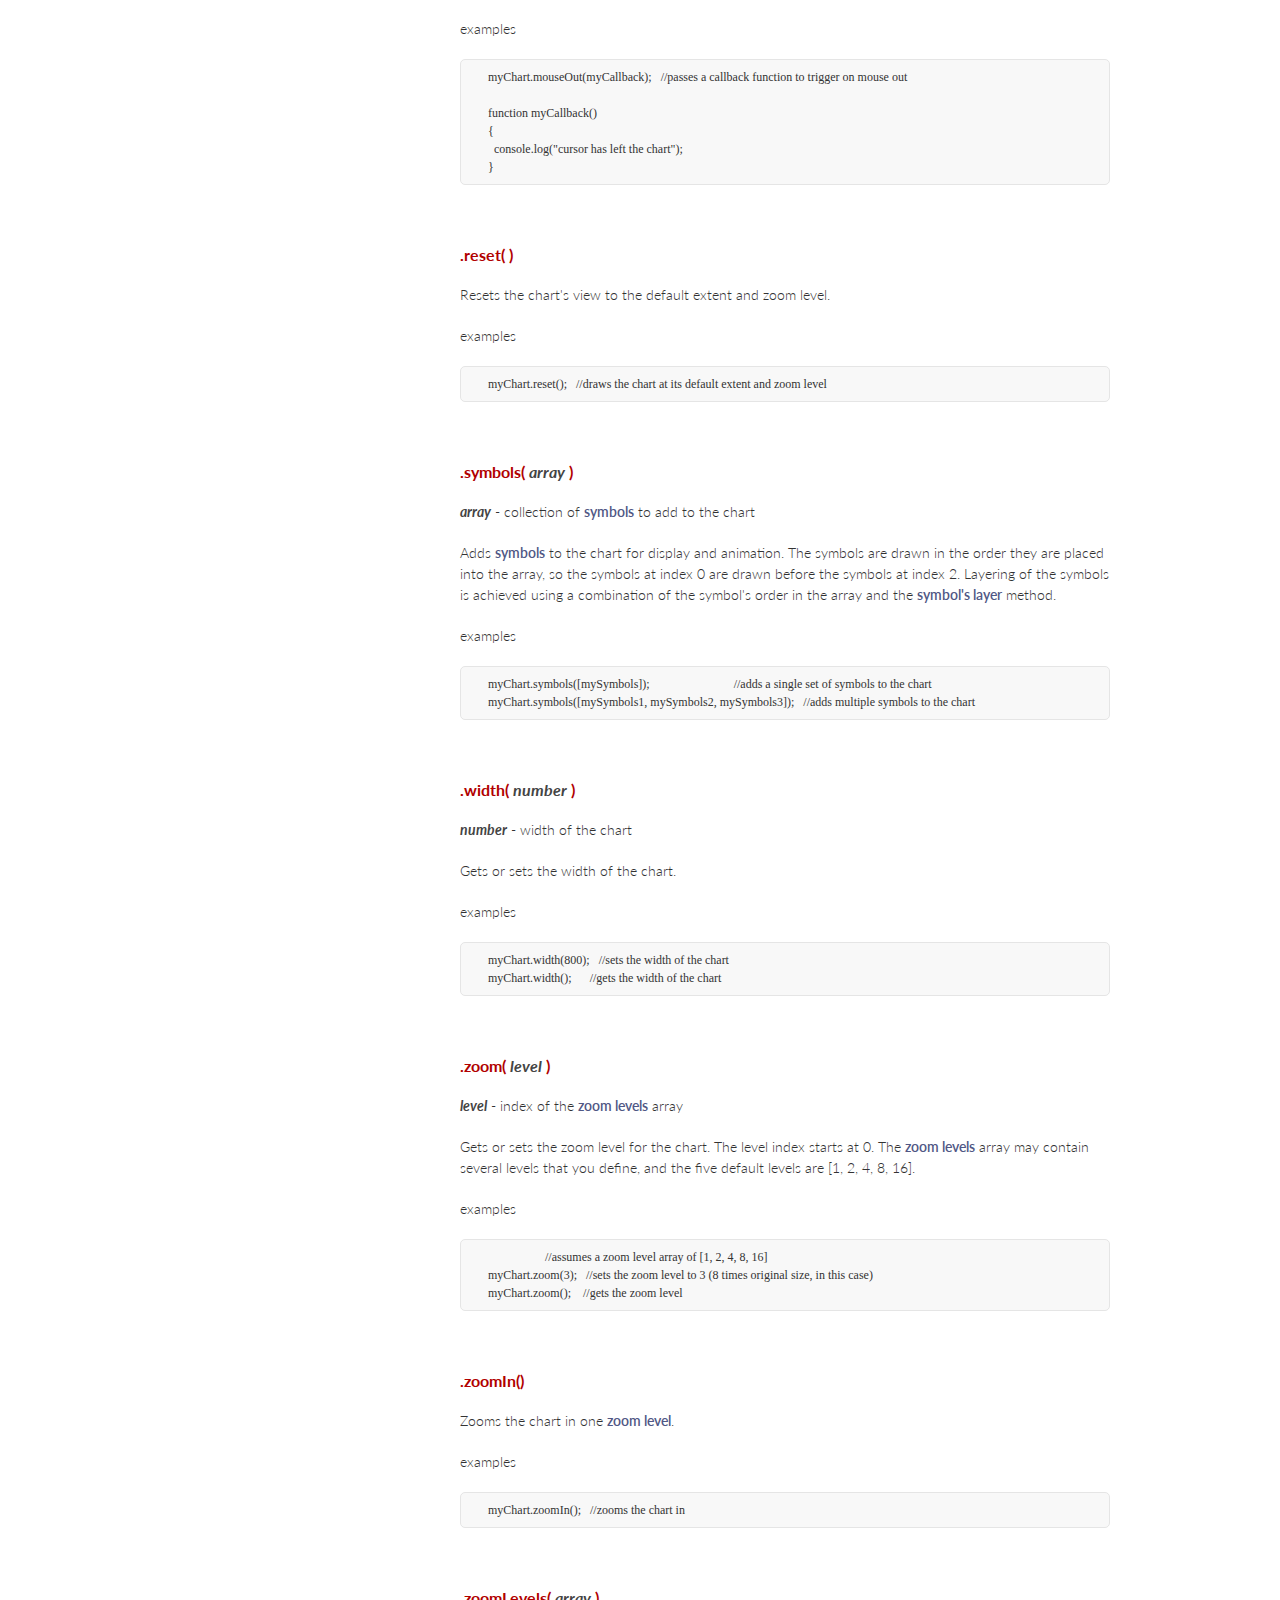
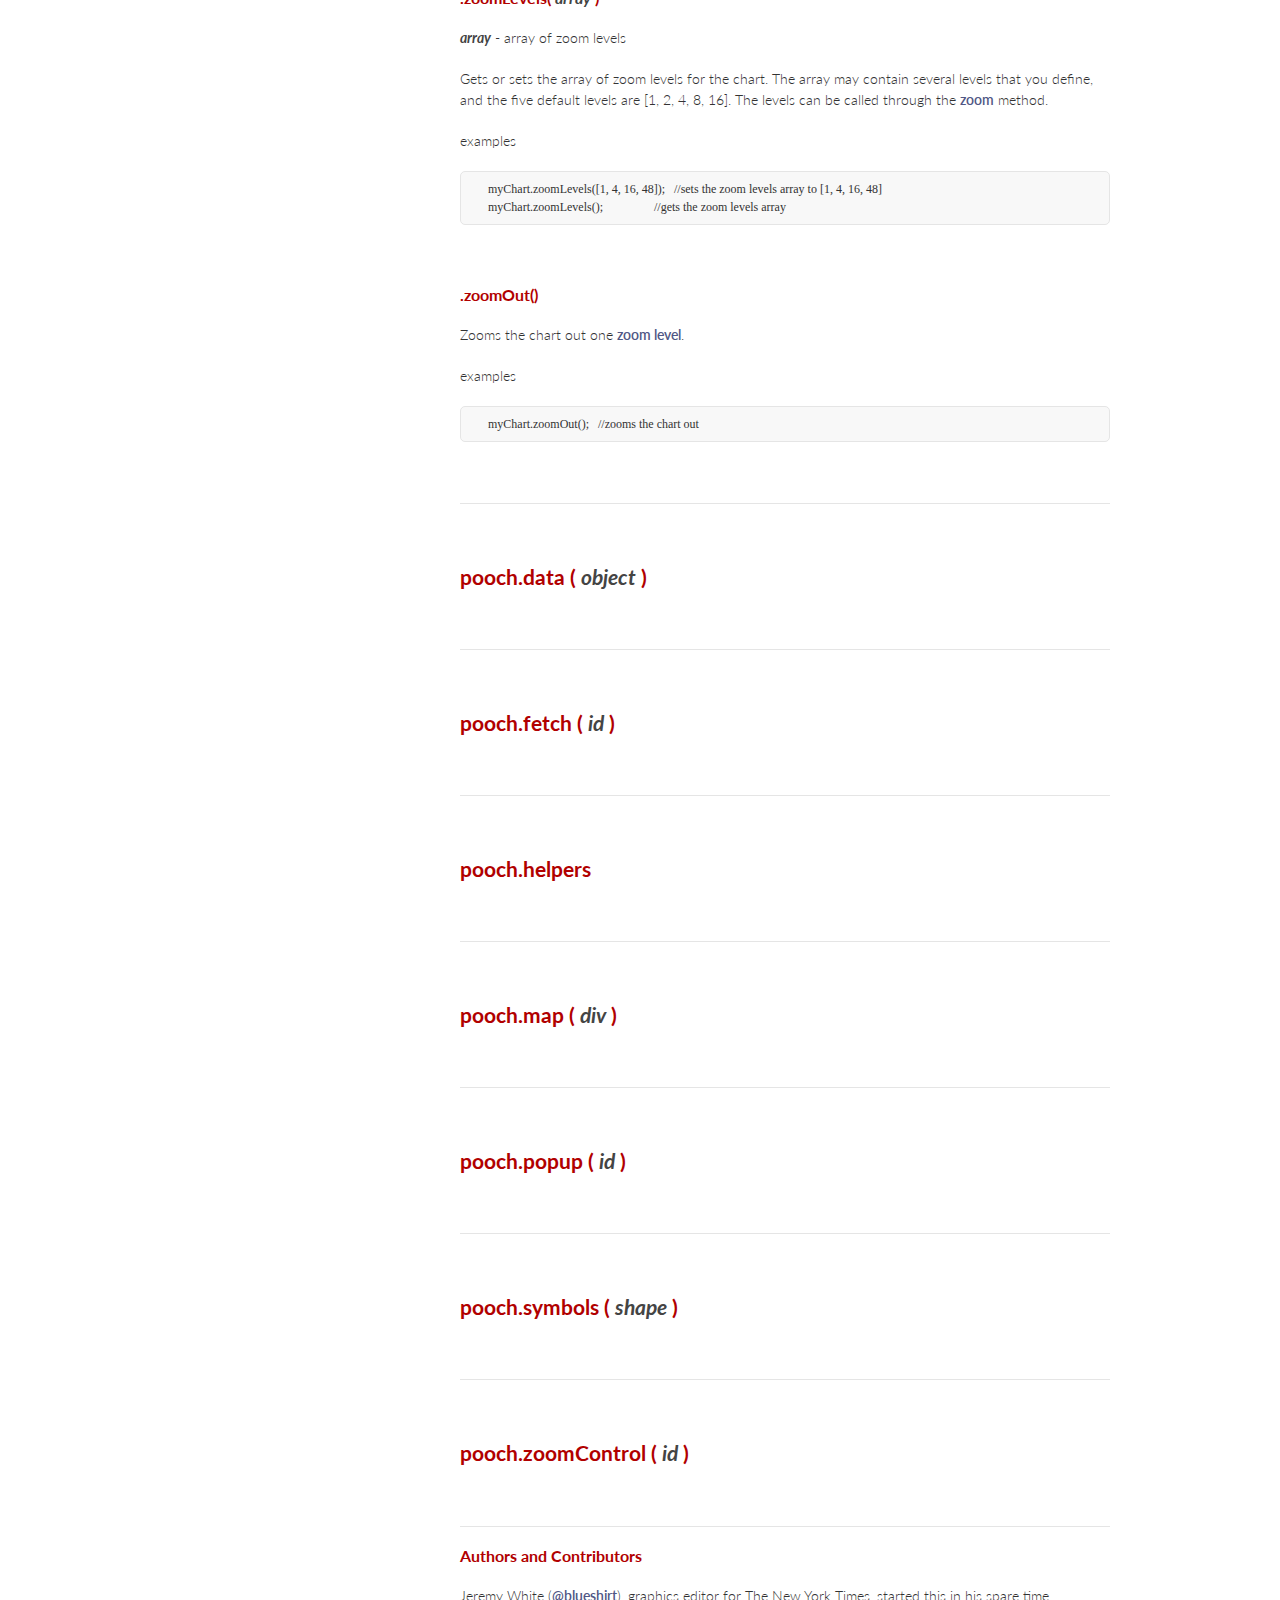
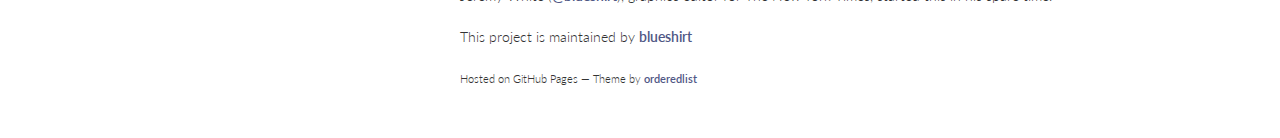
==== commit 6c17605e: "Update index.html" ====
--- a/index.html
+++ b/index.html
@@ -59,7 +59,7 @@
 
 <p><br></p>
 
-<p><a id="chart"/></a></p>
+<p><a id="chart"></a></p>
 
 <h2>pooch.chart ( <em><span class="arguments">div</span></em> )</h2>
 
@@ -83,12 +83,11 @@
 <a href="#chartAxisMinY">.axisMinY()</a> <br />
 <a href="#chartBounds">.bounds()</a> <br />
 <a href="#chartDraw">.draw()</a> <br />
-<a href="#chartFit">.fit()</a> <br />
 <a href="#chartHeight">.height()</a> <br />
 <a href="#chartHouse">.house()</a> <br />
-<a href="#chartMousemove">.mousemove()</a> <br />
-<a href="#chartMouseOut">.mouseout()</a> <br />
-<a href="#chartMouseover">.mouseover()</a> <br />
+<a href="#chartMouseMove">.mouseMove()</a> <br />
+<a href="#chartMouseOut">.mouseOut()</a> <br />
+<a href="#chartMouseOver">.mouseOver()</a> <br />
 <a href="#chartReset">.reset()</a> <br />
 <a href="#chartSymbols">.symbols()</a> <br />
 <a href="#chartWidth">.width()</a> <br />
@@ -99,7 +98,7 @@
 <a href="#chartZoomOut">.zoomOut()</a>  </li>
 </ul>
 
-<p><a id="chartActiveSymbol"/></a></p>
+<p><a id="chartActiveSymbol"></a></p>
 
 <h3>.activeSymbol( <em><span class="arguments">symbols, key</span></em> )</h3>
 
@@ -116,7 +115,7 @@
 
 <p><br></p>
 
-<p><a id="chartAxisMaxX"/></a></p>
+<p><a id="chartAxisMaxX"></a></p>
 
 <h3>.axisMaxX( <em><span class="arguments">number</span></em> )</h3>
 
@@ -132,9 +131,9 @@
 
 <p><br></p>
 
-<p><a id="chartAxisMinX"/></a></p>
-
-<h3>.axisMinX( <em><span class="arguments">number</em></span> )</h3>
+<p><a id="chartAxisMinX"></a></p>
+
+<h3>.axisMinX( <em><span class="arguments">number</span></em> )</h3>
 
 <p><strong><em><span class="arguments">number</span></em></strong>  - integer to use as minimum x value</p>
 
@@ -148,9 +147,9 @@
 
 <p><br></p>
 
-<p><a id="chartAxisMaxY"/></a></p>
-
-<h3>.axisMaxY( <em><span class="arguments">number</em></span> )</h3>
+<p><a id="chartAxisMaxY"></a></p>
+
+<h3>.axisMaxY( <em><span class="arguments">number</span></em> )</h3>
 
 <p><strong><em><span class="arguments">number</span></em></strong>  - integer to use as maximum y value</p>
 
@@ -164,9 +163,9 @@
 
 <p><br></p>
 
-<p><a id="chartAxisMinY"/></a></p>
-
-<h3>.axisMinY( <em><span class="arguments">number</em></span> )</h3>
+<p><a id="chartAxisMinY"></a></p>
+
+<h3>.axisMinY( <em><span class="arguments">number</span></em> )</h3>
 
 <p><strong><em><span class="arguments">number</span></em></strong>  - integer to use as minimum y value</p>
 
@@ -180,9 +179,9 @@
 
 <p><br></p>
 
-<p><a id="chartBounds"/></a></p>
-
-<h3>.bounds( <em><span class="arguments">symbols</em></span> )</h3>
+<p><a id="chartBounds"></a></p>
+
+<h3>.bounds( <em><span class="arguments">symbols</span></em> )</h3>
 
 <p><strong><em><span class="arguments">symbols</span></em></strong>  - <a href="#symbols">symbols</a> for framing the current chart view</p>
 
@@ -196,12 +195,12 @@
 
 <p><br></p>
 
-<p><a id="chartDraw"/></a></p>
-
-<h3>.draw( <em><span class="arguments">steps, layer</em></span> )</h3>
-
-<p><strong><em><span class="arguments">steps</span></em></strong> <span class="optional"><em>optional</em></span> - number of tweening steps <br />
-<strong><em><span class="arguments">layer</span></em></strong> <span class="optional"><em>optional</em></span> - string defining which <a href="#chartLayer">chart layer</a> to draw, either "back" or "main"</p>
+<p><a id="chartDraw"></a></p>
+
+<h3>.draw( <em><span class="arguments">steps, layer</span></em> )</h3>
+
+<p><strong><em><span class="arguments">steps</span></em></strong> <span class="optional"><em>optional</span></em> - number of tweening steps <br />
+<strong><em><span class="arguments">layer</span></em></strong> <span class="optional"><em>optional</span></em> - string defining which <a href="#chartLayer">chart layer</a> to draw, either "back" or "main"</p>
 
 <p>Draws the symbols and chart. Calling draw() with no arguments will draw all layers, and therefore all symbols, in one step. Passing in the number of steps will animate the symbols to their end state using the <a href="#symbolsEasing">symbol's easing</a> property.  Valid values for the layer argument are "back" and "main."</p>
 
@@ -214,24 +213,9 @@
 
 <p><br></p>
 
-<p><a id="chartXXX"/></a></p>
-
-<h3>.fit( <em><span class="arguments">XXX</em></span> )</h3>
-
-<p><strong><em><span class="arguments">XXX</span></em></strong>  - XXX</p>
-
-<p>XXX</p>
-
-<p>examples</p>
-
-<pre><code>    myChart.XXX(XXX);   //XXX
-</code></pre>
-
-<p><br></p>
-
-<p><a id="chartHeight"/></a></p>
-
-<h3>.height( <em><span class="arguments">number</em></span> )</h3>
+<p><a id="chartHeight"></a></p>
+
+<h3>.height( <em><span class="arguments">number</span></em> )</h3>
 
 <p><strong><em><span class="arguments">number</span></em></strong>  - height of the chart</p>
 
@@ -245,9 +229,9 @@
 
 <p><br></p>
 
-<p><a id="chartHouse"/></a></p>
-
-<h3>.house( <em><span class="arguments">element</em></span> )</h3>
+<p><a id="chartHouse"></a></p>
+
+<h3>.house( <em><span class="arguments">element</span></em> )</h3>
 
 <p><strong><em><span class="arguments">element</span></em></strong>  - DOM element (div) or string of the container ID to house the chart</p>
 
@@ -263,9 +247,9 @@
 
 <p><br></p>
 
-<p><a id="chartMousemove"/></a></a></p>
-
-<h3>.mousemove( <em><span class="arguments">callback</em></span> )</h3>
+<p><a id="chartMouseMove"></a></a></p>
+
+<h3>.mouseMove( <em><span class="arguments">callback</span></em> )</h3>
 
 <p><strong><em><span class="arguments">callback</span></em></strong>  - function to call on mouse move</p>
 
@@ -273,7 +257,7 @@
 
 <p>examples</p>
 
-<pre><code>    myChart.mousemove(myCallback);       //passes a callback function to trigger on mouse move
+<pre><code>    myChart.mouseMove(myCallback);       //passes a callback function to trigger on mouse move
 
     function myCallback(e)               //called when mouse moves on the chart
     {
@@ -283,9 +267,9 @@
 
 <p><br></p>
 
-<p><a id="chartMouseover"/></a></p>
-
-<h3>.mouseover( <em><span class="arguments">callback</em></span> )</h3>
+<p><a id="chartMouseOver"></a></p>
+
+<h3>.mouseOver( <em><span class="arguments">callback</span></em> )</h3>
 
 <p><strong><em><span class="arguments">callback</span></em></strong>  - function to call when the cursor enters the chart</p>
 
@@ -293,7 +277,7 @@
 
 <p>examples</p>
 
-<pre><code>    myChart.mouseover(myCallback);   //passes a callback function to trigger on mouse over
+<pre><code>    myChart.mouseOver(myCallback);   //passes a callback function to trigger on mouse over
 
     function myCallback()
     {
@@ -303,9 +287,9 @@
 
 <p><br></p>
 
-<p><a id="chartMouseover"/></a></p>
-
-<h3>.mouseout( <em><span class="arguments">callback</em></span> )</h3>
+<p><a id="chartMouseOut"></a></p>
+
+<h3>.mouseOut( <em><span class="arguments">callback</span></em> )</h3>
 
 <p><strong><em><span class="arguments">callback</span></em></strong>  - function to call when the cursor leaves the chart</p>
 
@@ -313,7 +297,7 @@
 
 <p>examples</p>
 
-<pre><code>    myChart.mouseout(myCallback);   //passes a callback function to trigger on mouse out
+<pre><code>    myChart.mouseOut(myCallback);   //passes a callback function to trigger on mouse out
 
     function myCallback()
     {
@@ -323,7 +307,7 @@
 
 <p><br></p>
 
-<p><a id="chartReset"/></a></a></p>
+<p><a id="chartReset"></a></a></p>
 
 <h3>.reset(  )</h3>
 
@@ -336,9 +320,9 @@
 
 <p><br></p>
 
-<p><a id="chartSymbols"/></a></p>
-
-<h3>.symbols( <em><span class="arguments">array</em></span> )</h3>
+<p><a id="chartSymbols"></a></p>
+
+<h3>.symbols( <em><span class="arguments">array</span></em> )</h3>
 
 <p><strong><em><span class="arguments">array</span></em></strong>  - collection of <a href="#symbols">symbols</a> to add to the chart</p>
 
@@ -352,9 +336,9 @@
 
 <p><br>
 </a>
-<a id="chartWidth"/></a></p>
-
-<h3>.width( <em><span class="arguments">number</em></span> )</h3>
+<a id="chartWidth"></a></p>
+
+<h3>.width( <em><span class="arguments">number</span></em> )</h3>
 
 <p><strong><em><span class="arguments">number</span></em></strong>  - width of the chart</p>
 
@@ -368,9 +352,9 @@
 
 <p><br></p>
 
-<p><a id="chartZoom"/></a></p>
-
-<h3>.zoom( <em><span class="arguments">level</em></span> )</h3>
+<p><a id="chartZoom"></a></p>
+
+<h3>.zoom( <em><span class="arguments">level</span></em> )</h3>
 
 <p><strong><em><span class="arguments">level</span></em></strong>  - index of the <a href="#chartZoomLevels">zoom levels</a> array</p>
 
@@ -385,7 +369,7 @@
 
 <p><br></p>
 
-<p><a id="chartZoomIn"/></a></p>
+<p><a id="chartZoomIn"></a></p>
 
 <h3>.zoomIn()</h3>
 
@@ -398,9 +382,9 @@
 
 <p><br></p>
 
-<p><a id="chartZoomLevels"/></a></p>
-
-<h3>.zoomLevels( <em><span class="arguments">array</em></span> )</h3>
+<p><a id="chartZoomLevels"></a></p>
+
+<h3>.zoomLevels( <em><span class="arguments">array</span></em> )</h3>
 
 <p><strong><em><span class="arguments">array</span></em></strong>  - array of zoom levels </p>
 
@@ -414,7 +398,7 @@
 
 <p><br></p>
 
-<p><a id="chartZoomOut"/></a></p>
+<p><a id="chartZoomOut"></a></p>
 
 <h3>.zoomOut()</h3>
 
@@ -431,27 +415,27 @@
 
 <p><br></p>
 
-<p><a id="data"/></a></p>
-
-<h2>pooch.data ( <em><span class="arguments">object</em></span> )</h2>
-
-<p><br></p>
-
-<hr />
-
-<p><br></p>
-
-<p></a>id="fetch"/></a></p>
-
-<h2>pooch.fetch ( <em><span class="arguments">id</em></span> )</h2>
-
-<p><br></p>
-
-<hr />
-
-<p><br></p>
-
-<p><a id="helpers"/></a></p>
+<p><a id="data"></a></p>
+
+<h2>pooch.data ( <em><span class="arguments">object</span></em> )</h2>
+
+<p><br></p>
+
+<hr />
+
+<p><br></p>
+
+<p><a id="fetch"></a></p>
+
+<h2>pooch.fetch ( <em><span class="arguments">id</span></em> )</h2>
+
+<p><br></p>
+
+<hr />
+
+<p><br></p>
+
+<p><a id="helpers"></a></p>
 
 <h2>pooch.helpers</h2>
 
@@ -461,39 +445,39 @@
 
 <p><br></p>
 
-<p><a id="map"/></a></p>
-
-<h2>pooch.map ( <em><span class="arguments">div</em></span> )</h2>
-
-<p><br></p>
-
-<hr />
-
-<p><br></p>
-
-<p><a id="popup"/></a></p>
-
-<h2>pooch.popup ( <em><span class="arguments">id</em></span> )</h2>
-
-<p><br></p>
-
-<hr />
-
-<p><br></p>
-
-<p><a id="symbols"/></a></p>
-
-<h2>pooch.symbols ( <em><span class="arguments">shape</em></span> )</h2>
-
-<p><br></p>
-
-<hr />
-
-<p><br></p>
-
-<p><a id="zoomControl"/></a></p>
-
-<h2>pooch.zoomControl ( <em><span class="arguments">id</em></span> )</h2>
+<p><a id="map"></a></p>
+
+<h2>pooch.map ( <em><span class="arguments">div</span></em> )</h2>
+
+<p><br></p>
+
+<hr />
+
+<p><br></p>
+
+<p><a id="popup"></a></p>
+
+<h2>pooch.popup ( <em><span class="arguments">id</span></em> )</h2>
+
+<p><br></p>
+
+<hr />
+
+<p><br></p>
+
+<p><a id="symbols"></a></p>
+
+<h2>pooch.symbols ( <em><span class="arguments">shape</span></em> )</h2>
+
+<p><br></p>
+
+<hr />
+
+<p><br></p>
+
+<p><a id="zoomControl"></a></p>
+
+<h2>pooch.zoomControl ( <em><span class="arguments">id</span></em> )</h2>
 
 <p><br></p>
 
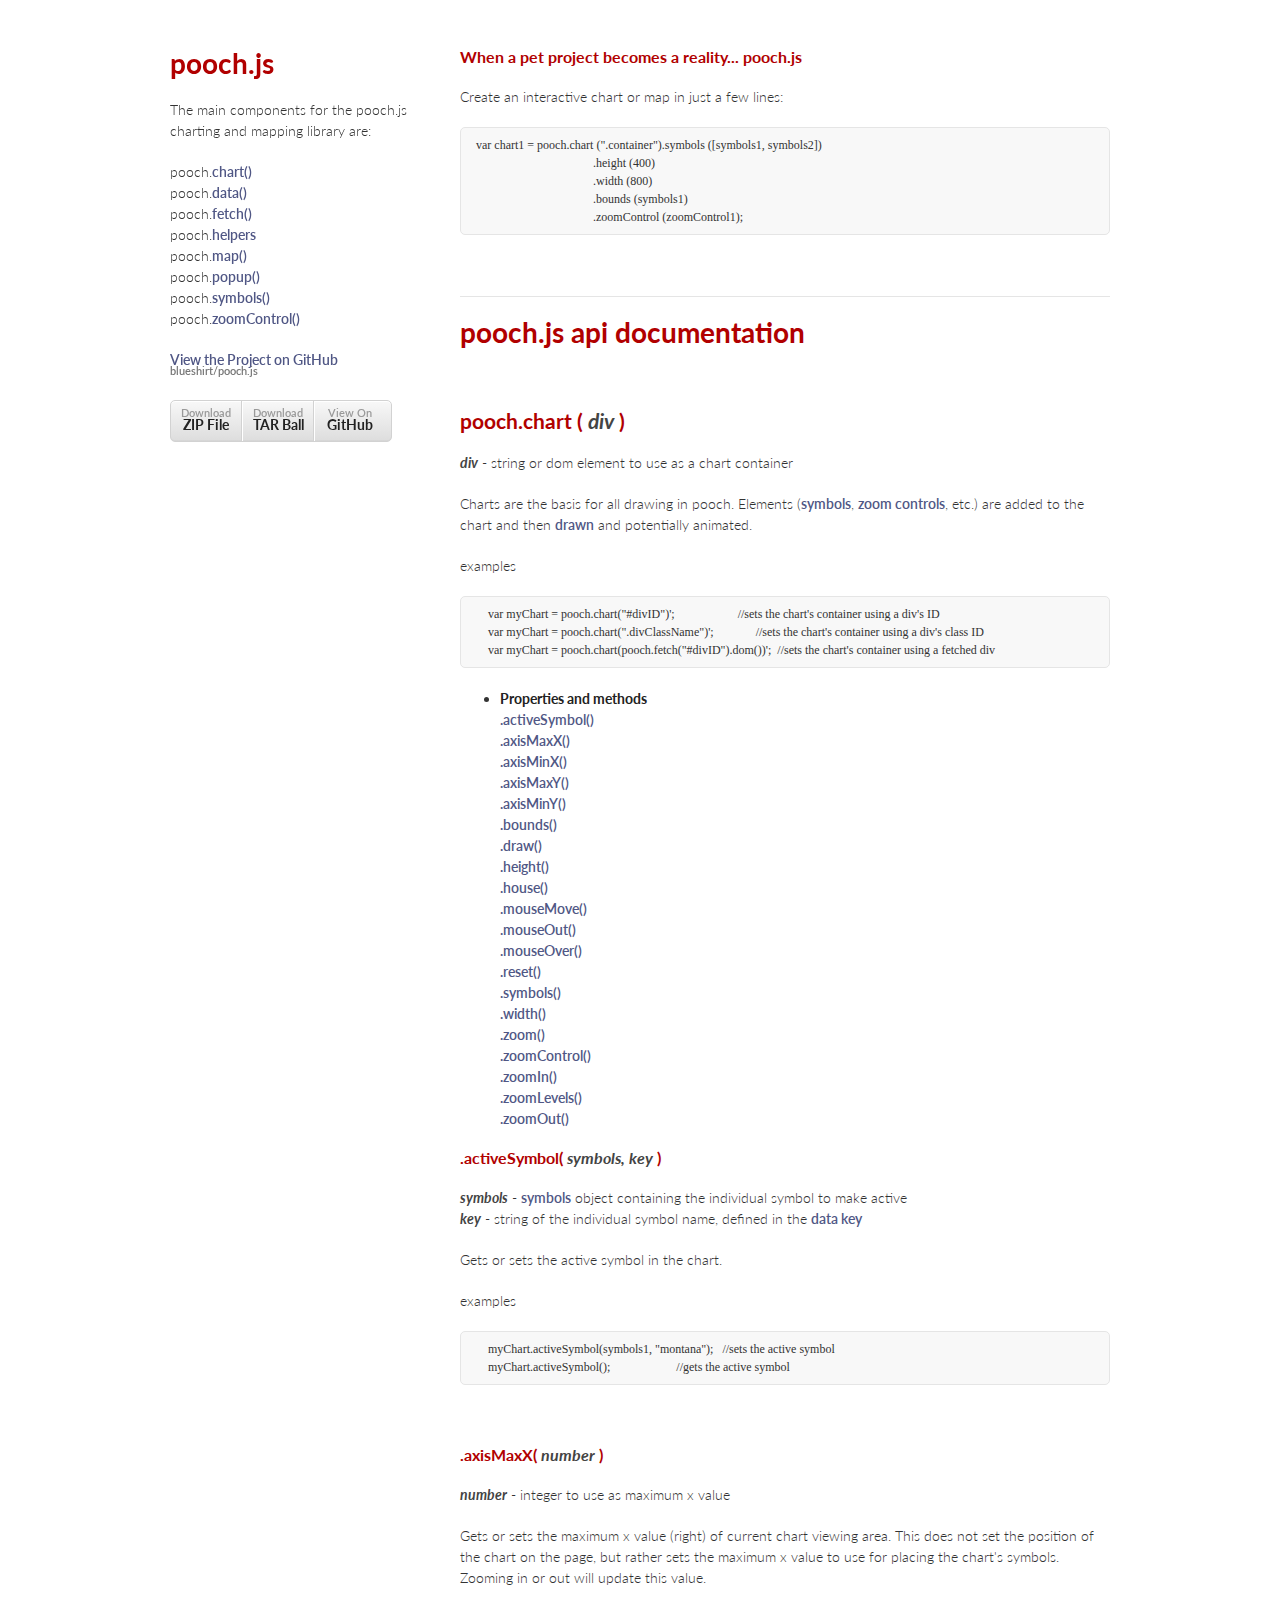
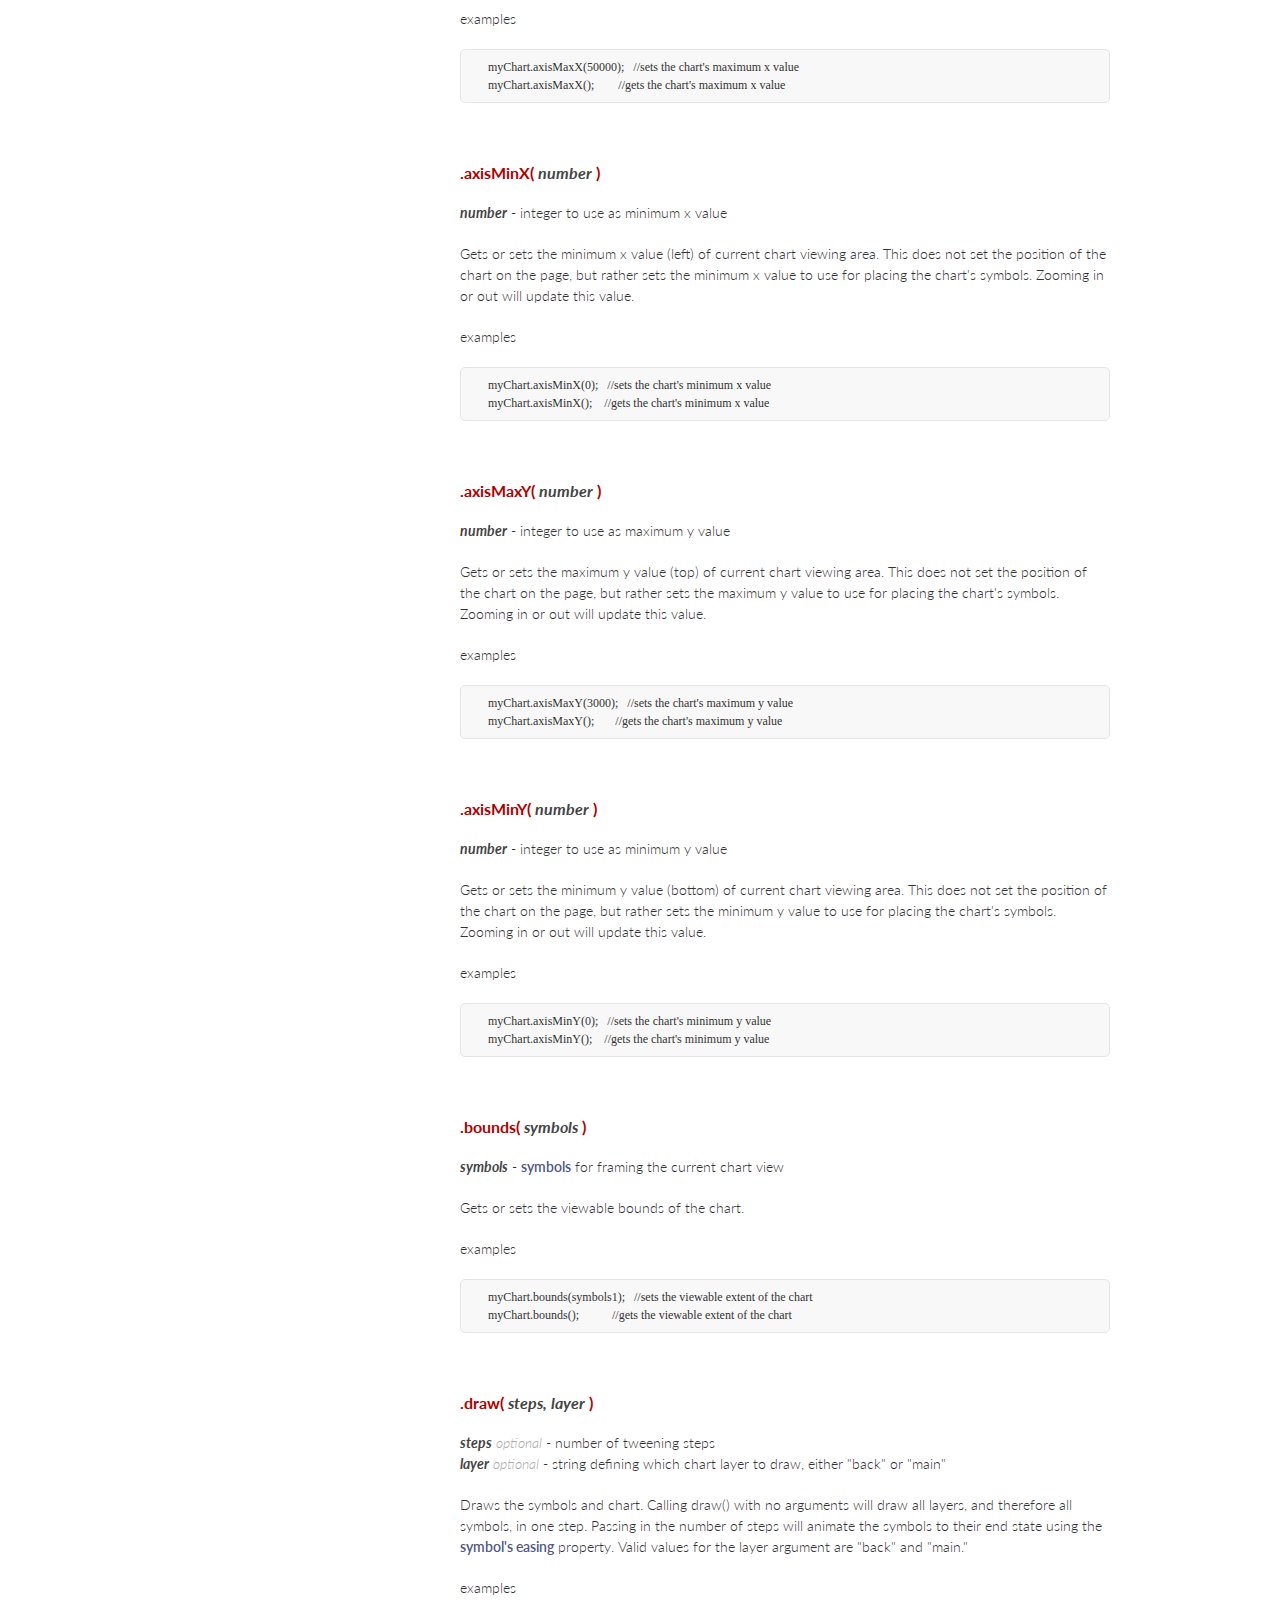
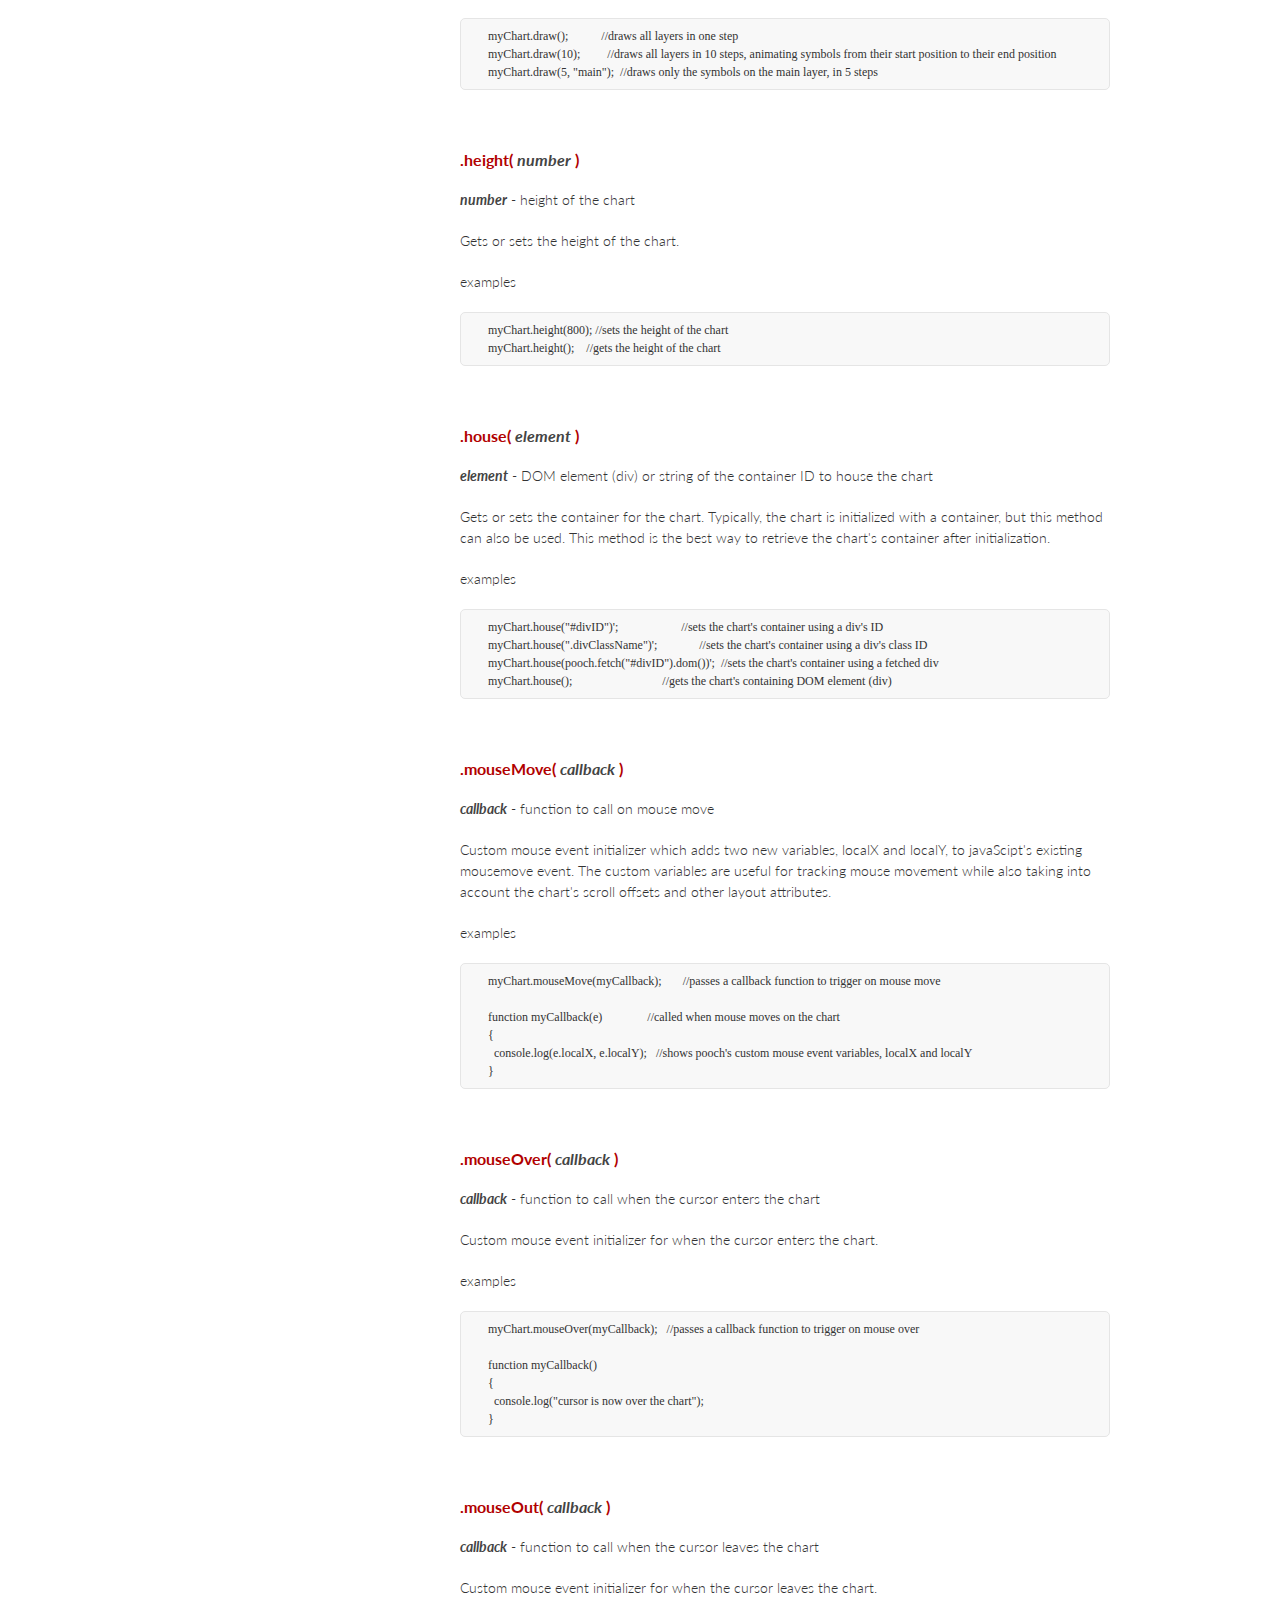
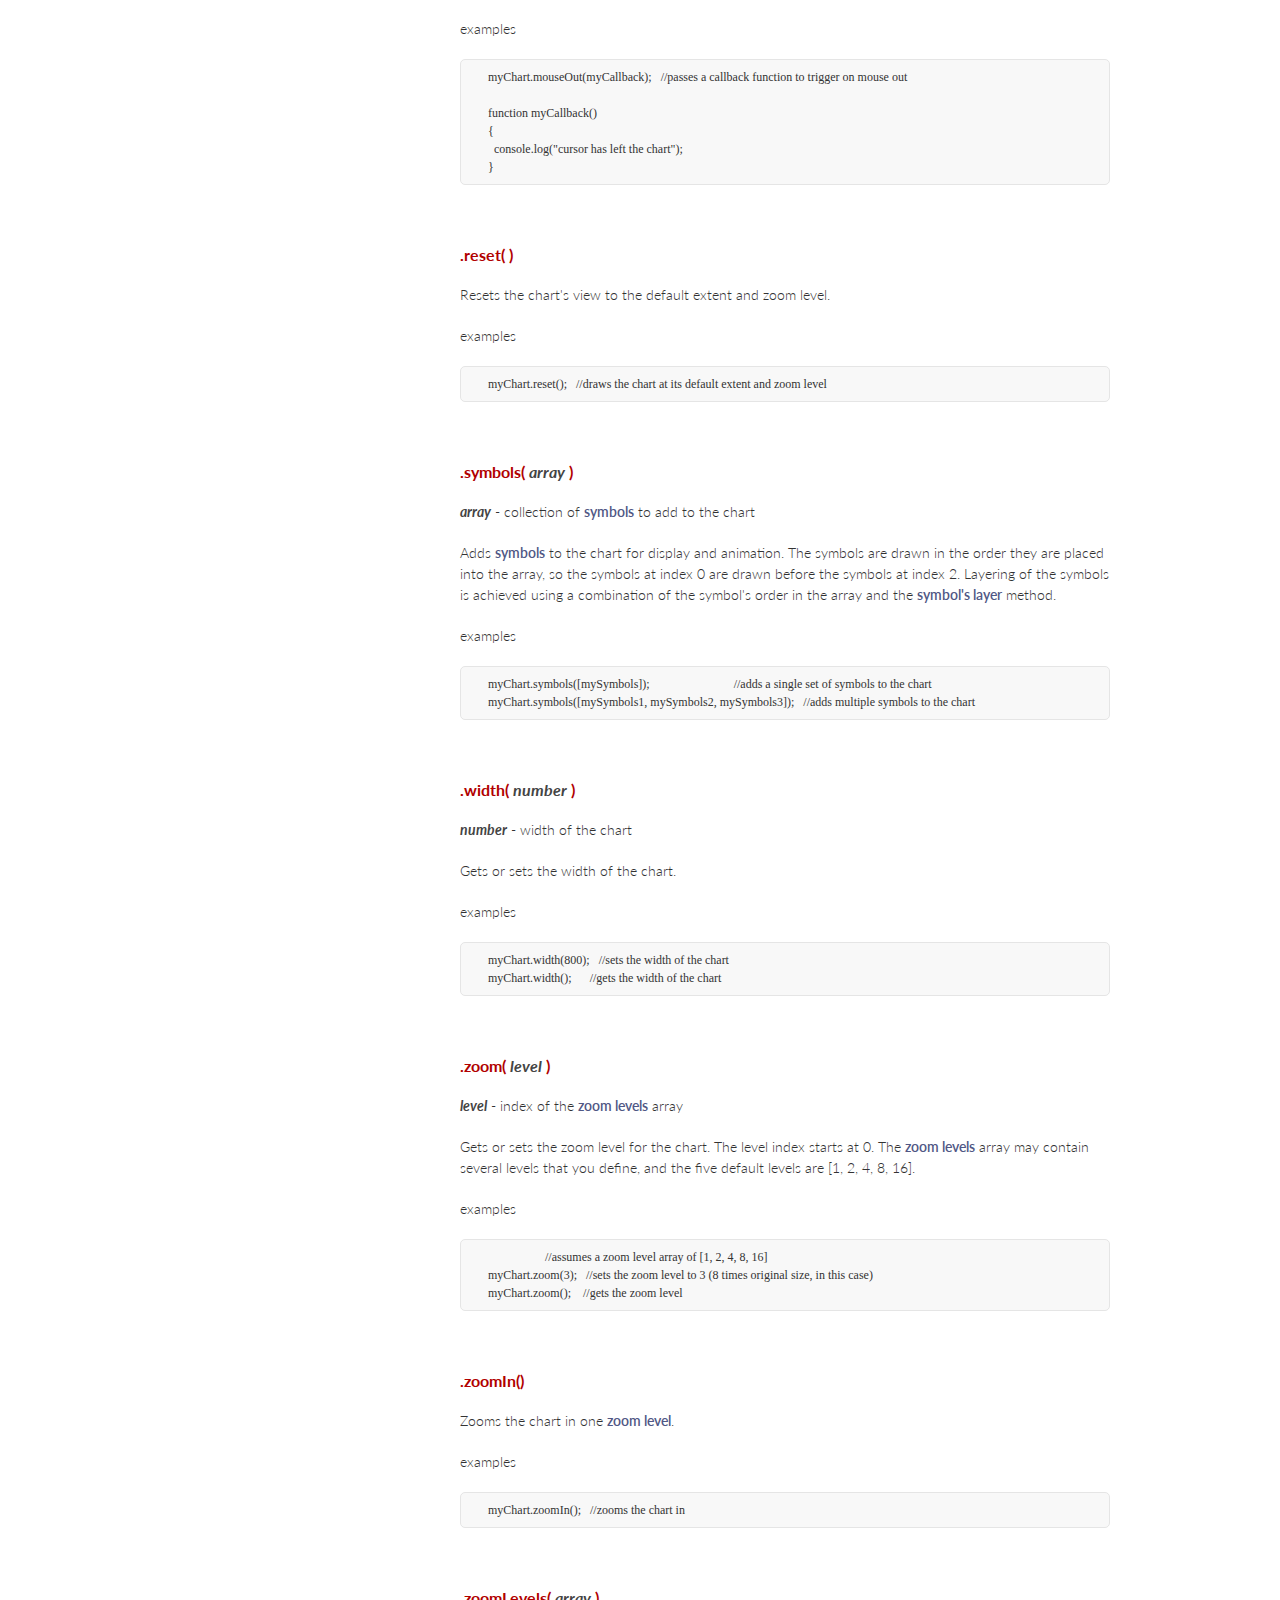
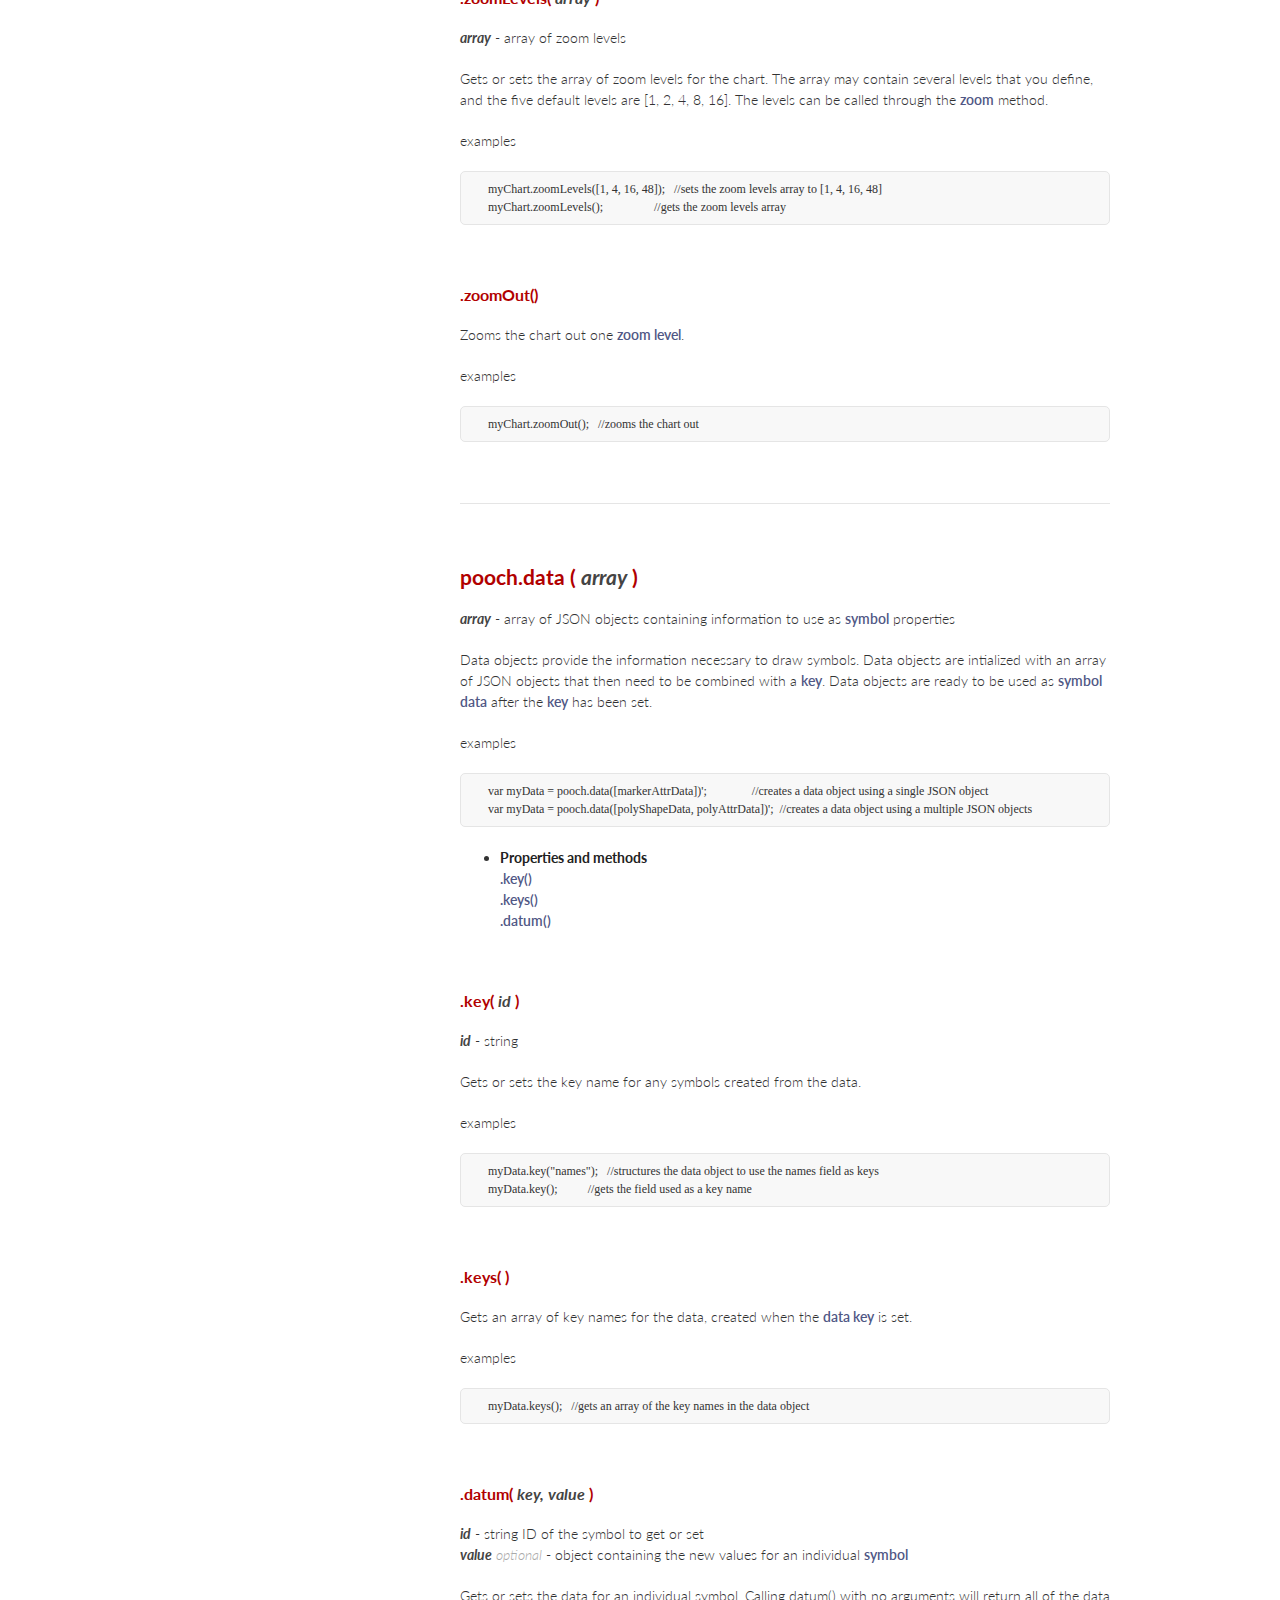
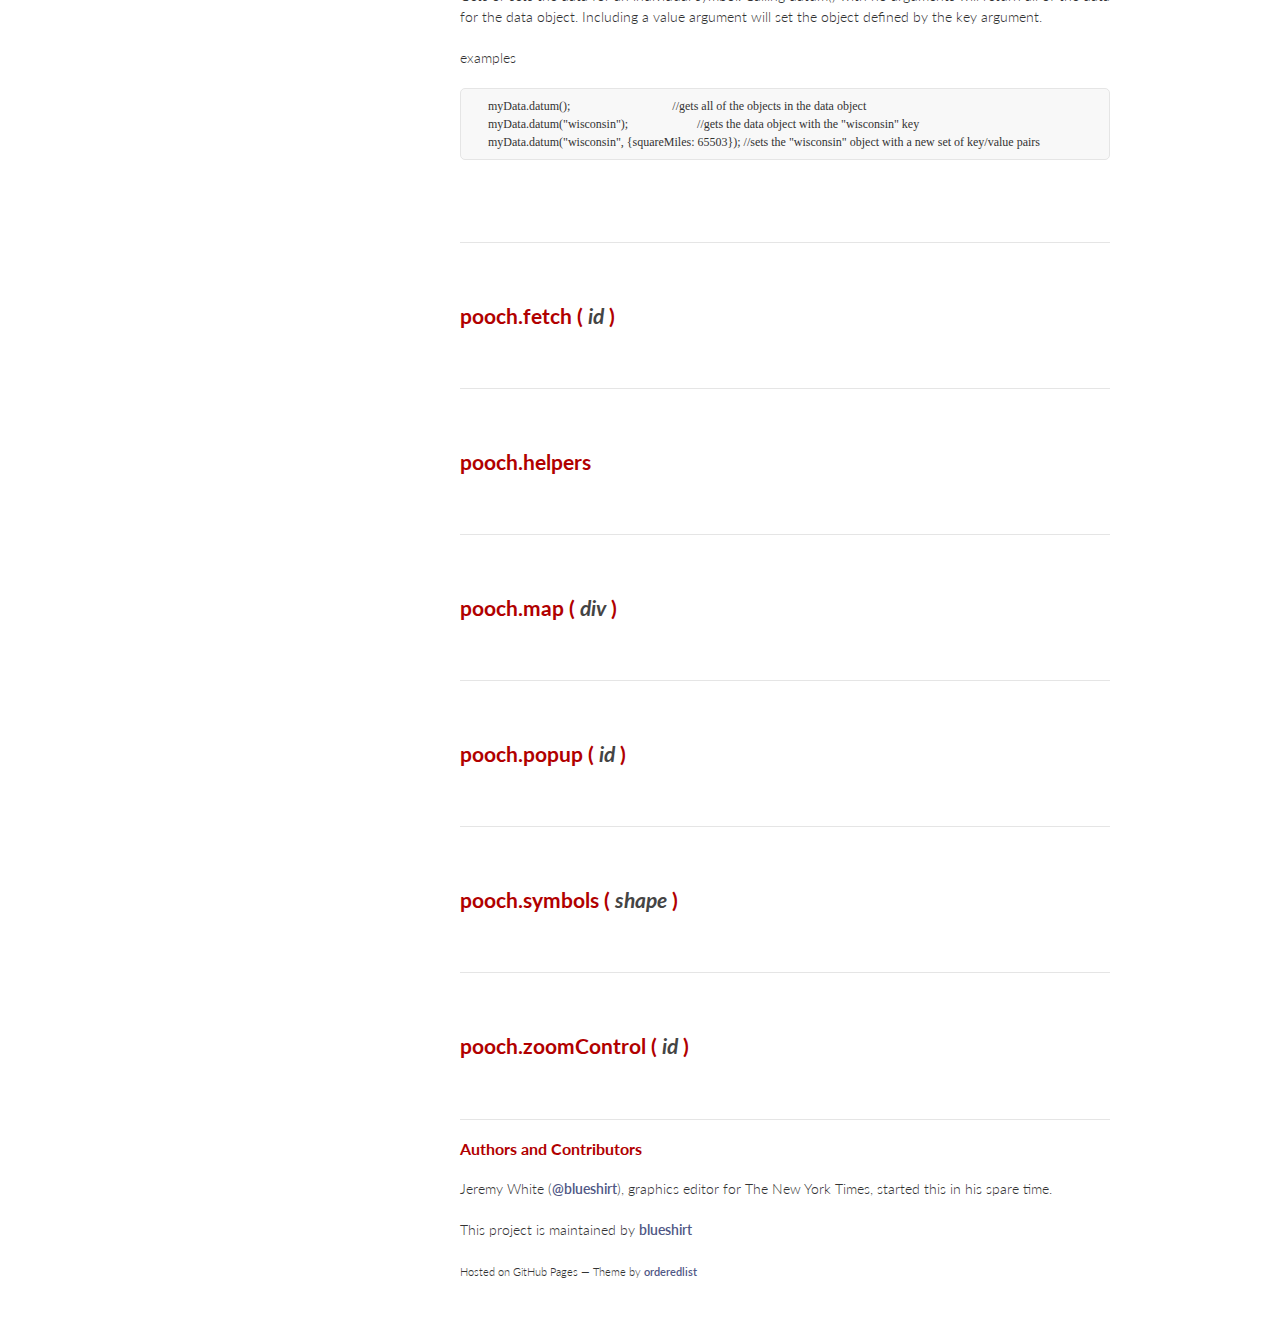
==== commit 5ba109a7: "Update index.html" ====
--- a/index.html
+++ b/index.html
@@ -65,7 +65,7 @@
 
 <p><strong><em><span class="arguments">div</span></em></strong>  - string or dom element to use as a chart container</p>
 
-<p>Charts are the basis for all drawing in pooch.  Elements (<a href="#symbols">symbols</a>, <a href="#zoomControl">zoom controls</a>, etc.) are added to the chart and then <a href="#chartDraw">drawn</a> and possibly animated.</p>
+<p>Charts are the basis for all drawing in pooch.  Elements (<a href="#symbols">symbols</a>, <a href="#zoomControl">zoom controls</a>, etc.) are added to the chart and then <a href="#chartDraw">drawn</a> and potentially animated.</p>
 
 <p>examples</p>
 
@@ -200,7 +200,7 @@
 <h3>.draw( <em><span class="arguments">steps, layer</span></em> )</h3>
 
 <p><strong><em><span class="arguments">steps</span></em></strong> <span class="optional"><em>optional</span></em> - number of tweening steps <br />
-<strong><em><span class="arguments">layer</span></em></strong> <span class="optional"><em>optional</span></em> - string defining which <a href="#chartLayer">chart layer</a> to draw, either "back" or "main"</p>
+<strong><em><span class="arguments">layer</span></em></strong> <span class="optional"><em>optional</span></em> - string defining which chart layer to draw, either "back" or "main"</p>
 
 <p>Draws the symbols and chart. Calling draw() with no arguments will draw all layers, and therefore all symbols, in one step. Passing in the number of steps will animate the symbols to their end state using the <a href="#symbolsEasing">symbol's easing</a> property.  Valid values for the layer argument are "back" and "main."</p>
 
@@ -417,9 +417,74 @@
 
 <p><a id="data"></a></p>
 
-<h2>pooch.data ( <em><span class="arguments">object</span></em> )</h2>
-
-<p><br></p>
+<h2>pooch.data ( <em><span class="arguments">array</span></em> )</h2>
+
+<p><strong><em><span class="arguments">array</span></em></strong>  - array of JSON objects containing information to use as <a href="#symbols">symbol</a> properties</p>
+
+<p>Data objects provide the information necessary to draw symbols. Data objects are intialized with an array of JSON objects that then need to be combined with a <a href="#dataKey">key</a>.  Data objects are ready to be used as <a href="#symbolData">symbol data</a> after the <a href="#dataKey">key</a> has been set.</p>
+
+<p>examples</p>
+
+<pre><code>    var myData = pooch.data([markerAttrData])';               //creates a data object using a single JSON object
+    var myData = pooch.data([polyShapeData, polyAttrData])';  //creates a data object using a multiple JSON objects
+</code></pre>
+
+<ul>
+<li><strong>Properties and methods</strong> <br />
+<a href="#dataKey">.key()</a> <br />
+<a href="#dataKeys">.keys()</a> <br />
+<a href="#dataDatum">.datum()</a>  </li>
+</ul>
+
+<p><br></p>
+
+<p><a id="dataKey"></a></p>
+
+<h3>.key( <em><span class="arguments">id</span></em> )</h3>
+
+<p><strong><em><span class="arguments">id</span></em></strong>  - string   </p>
+
+<p>Gets or sets the key name for any symbols created from the data.</p>
+
+<p>examples</p>
+
+<pre><code>    myData.key("names");   //structures the data object to use the names field as keys
+    myData.key();          //gets the field used as a key name
+</code></pre>
+
+<p><br></p>
+
+<p><a id="dataKeys"></a></p>
+
+<h3>.keys( )</h3>
+
+<p>Gets an array of key names for the data, created when the <a href="#dataKey">data key</a> is set.</p>
+
+<p>examples</p>
+
+<pre><code>    myData.keys();   //gets an array of the key names in the data object
+</code></pre>
+
+<p><br></p>
+
+<p><a id="dataDatum"></a></p>
+
+<h3>.datum( <em><span class="arguments">key, value</span></em> )</h3>
+
+<p><strong><em><span class="arguments">id</span></em></strong>  - string ID of the symbol to get or set <br />
+<strong><em><span class="arguments">value</span></em></strong>  <span class="optional"><em>optional</span></em> - object containing the new values for an individual <a href="#symbol">symbol</a>     </p>
+
+<p>Gets or sets the data for an individual symbol.  Calling datum() with no arguments will return all of the data for the data object. Including a value argument will set the object defined by the key argument.</p>
+
+<p>examples</p>
+
+<pre><code>    myData.datum();                                  //gets all of the objects in the data object
+    myData.datum("wisconsin");                       //gets the data object with the "wisconsin" key
+    myData.datum("wisconsin", {squareMiles: 65503}); //sets the "wisconsin" object with a new set of key/value pairs
+</code></pre>
+
+<p><br>
+<br></p>
 
 <hr />
 
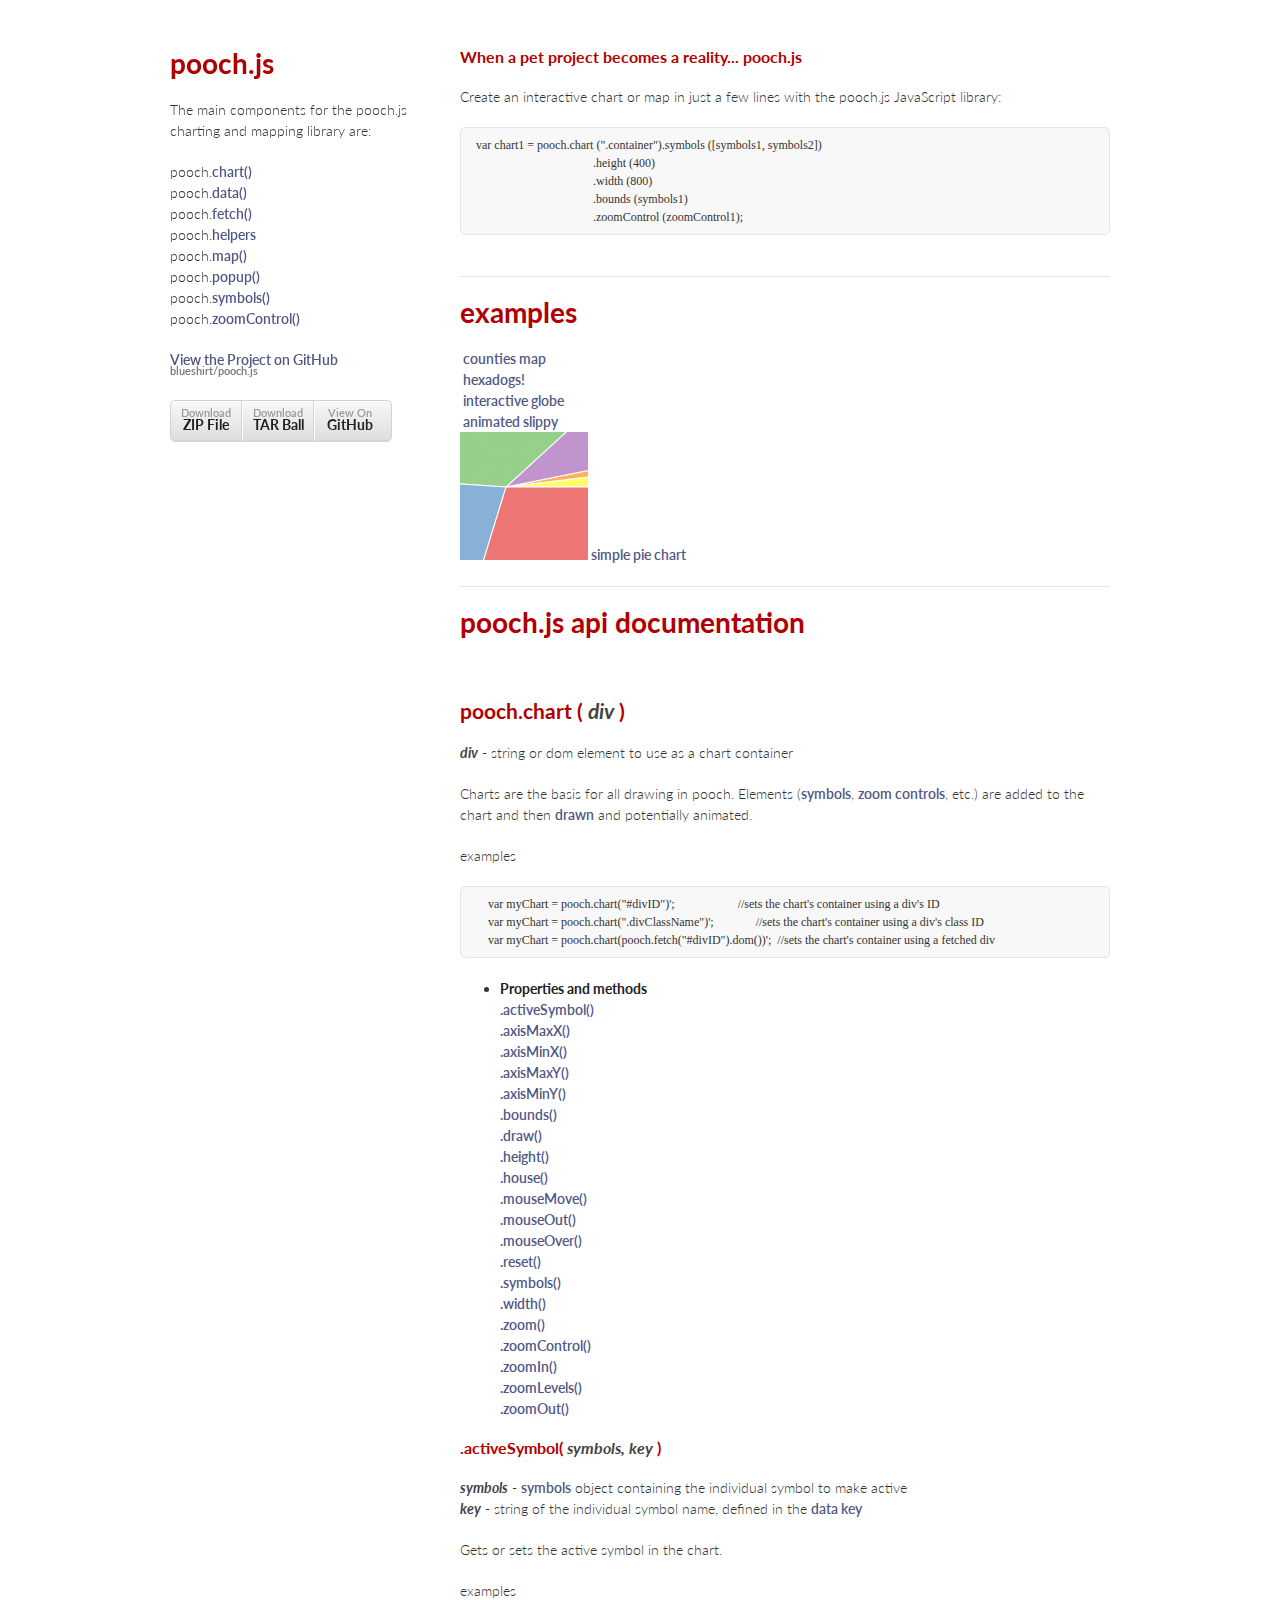
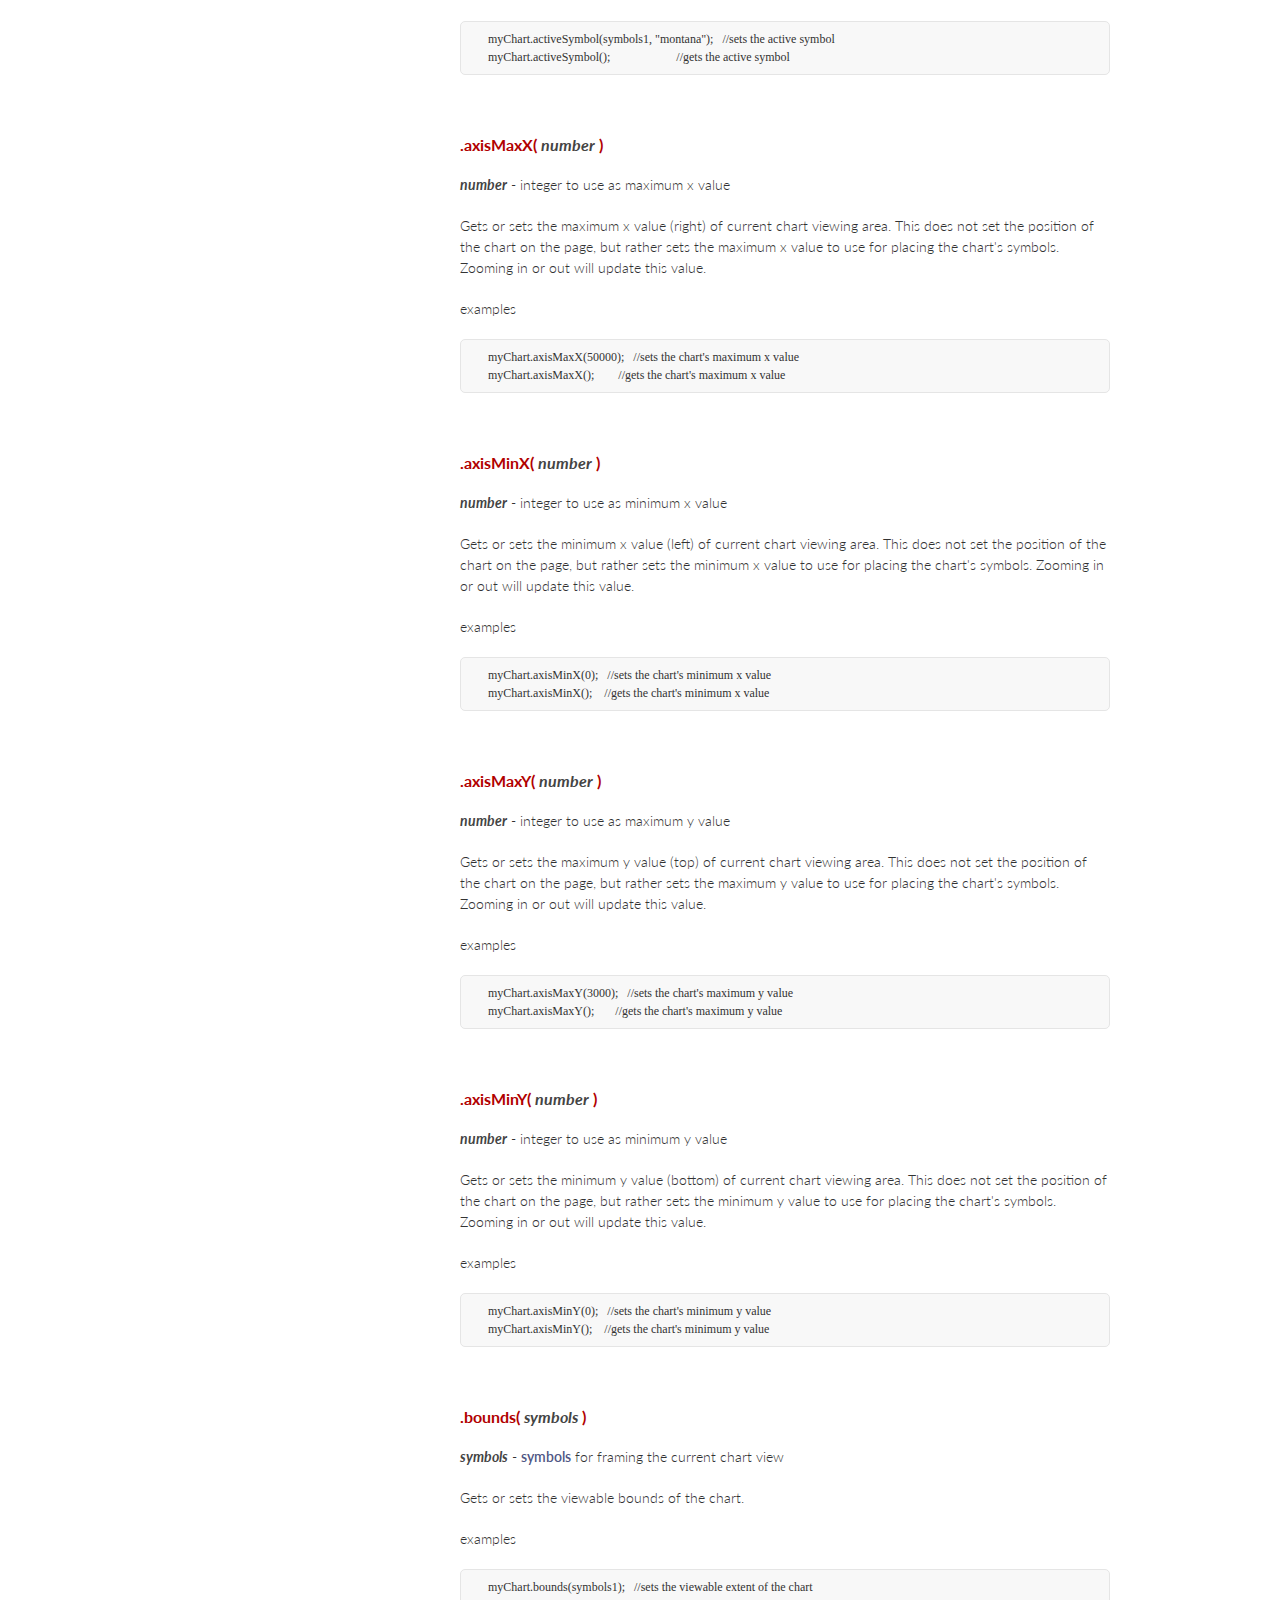
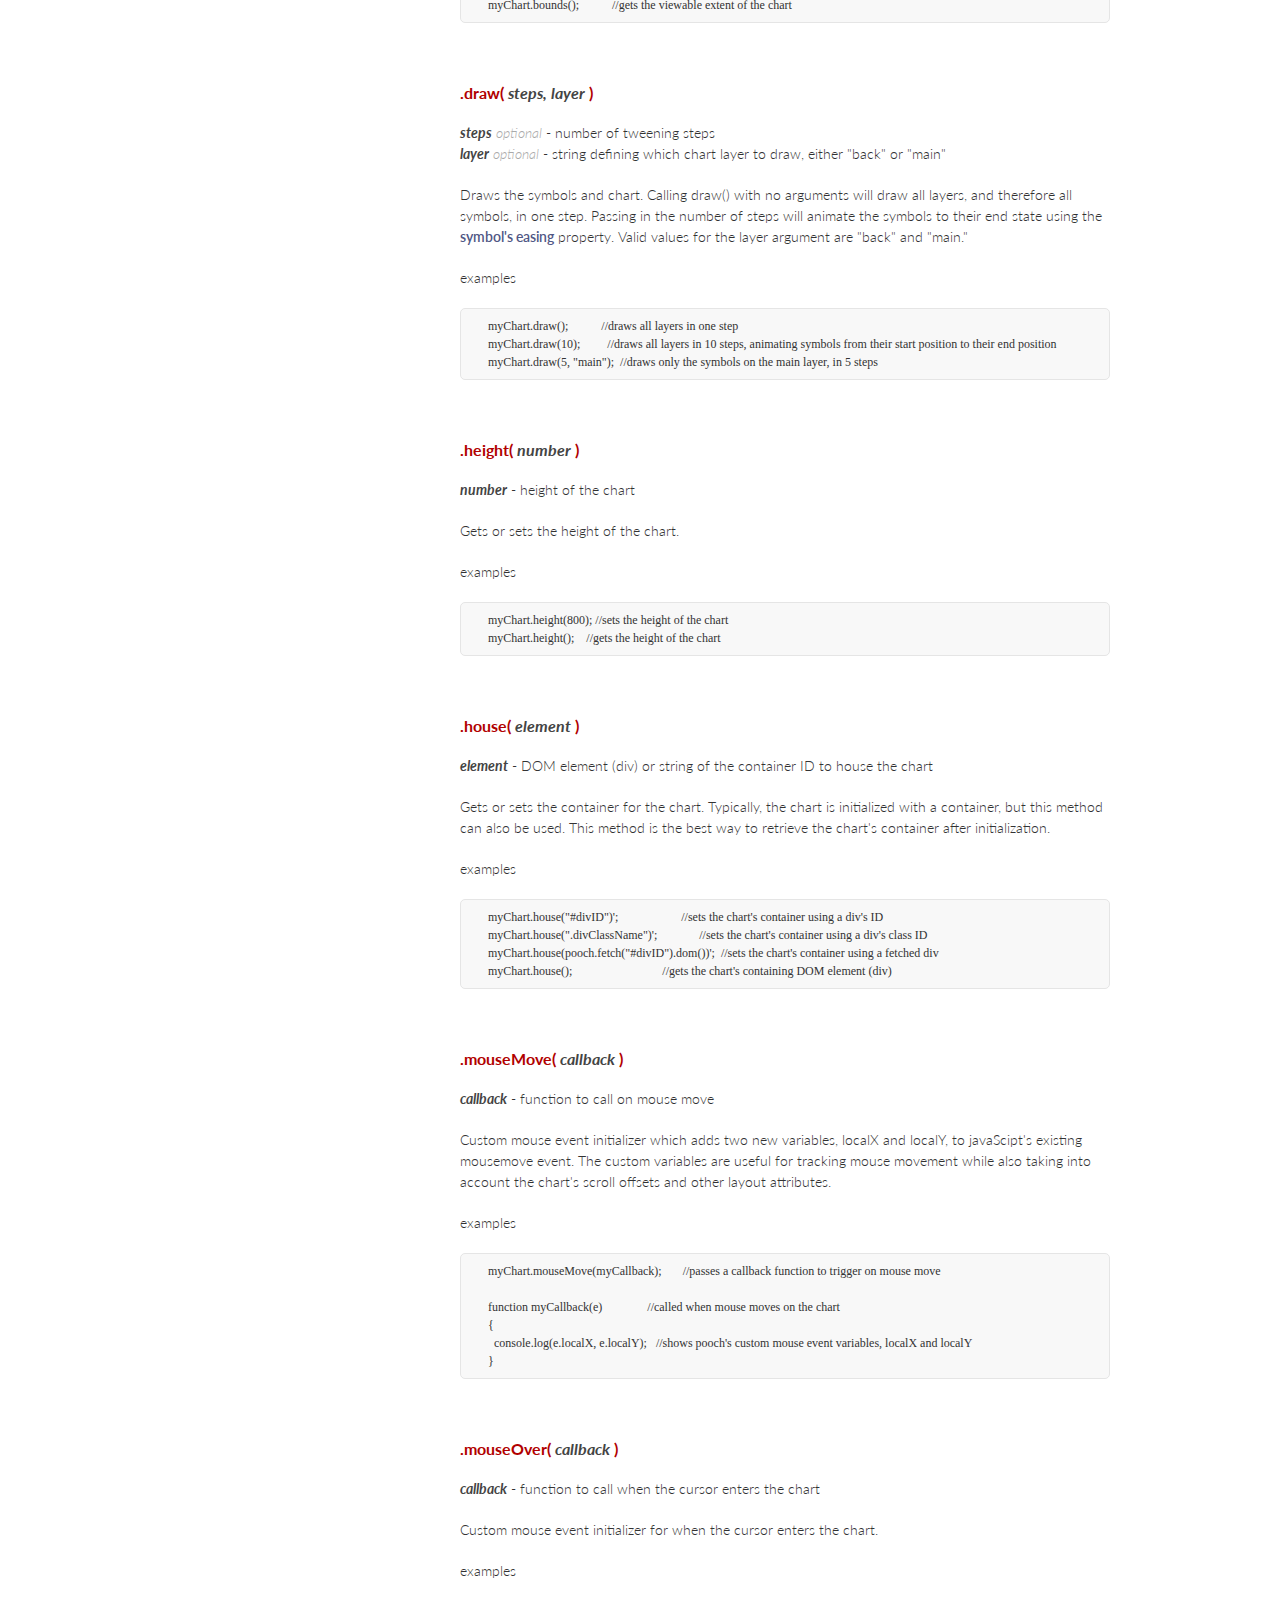
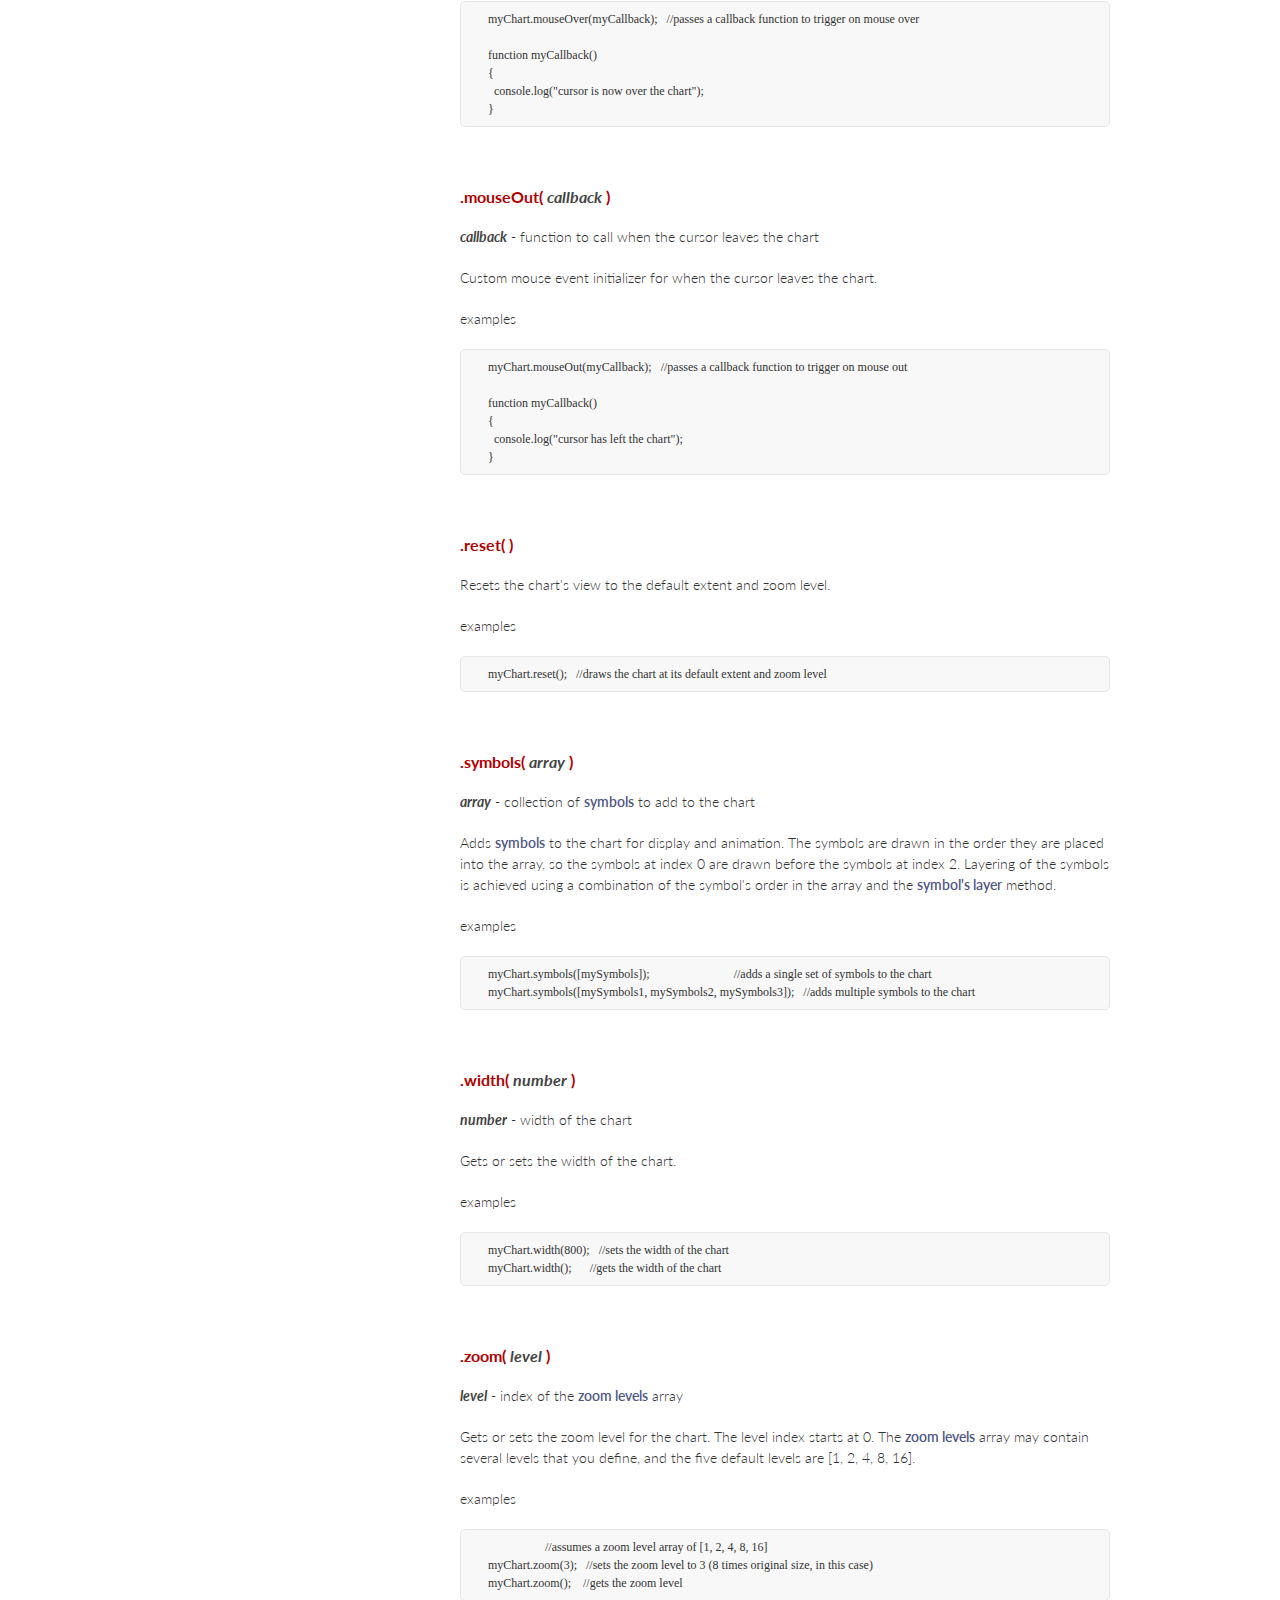
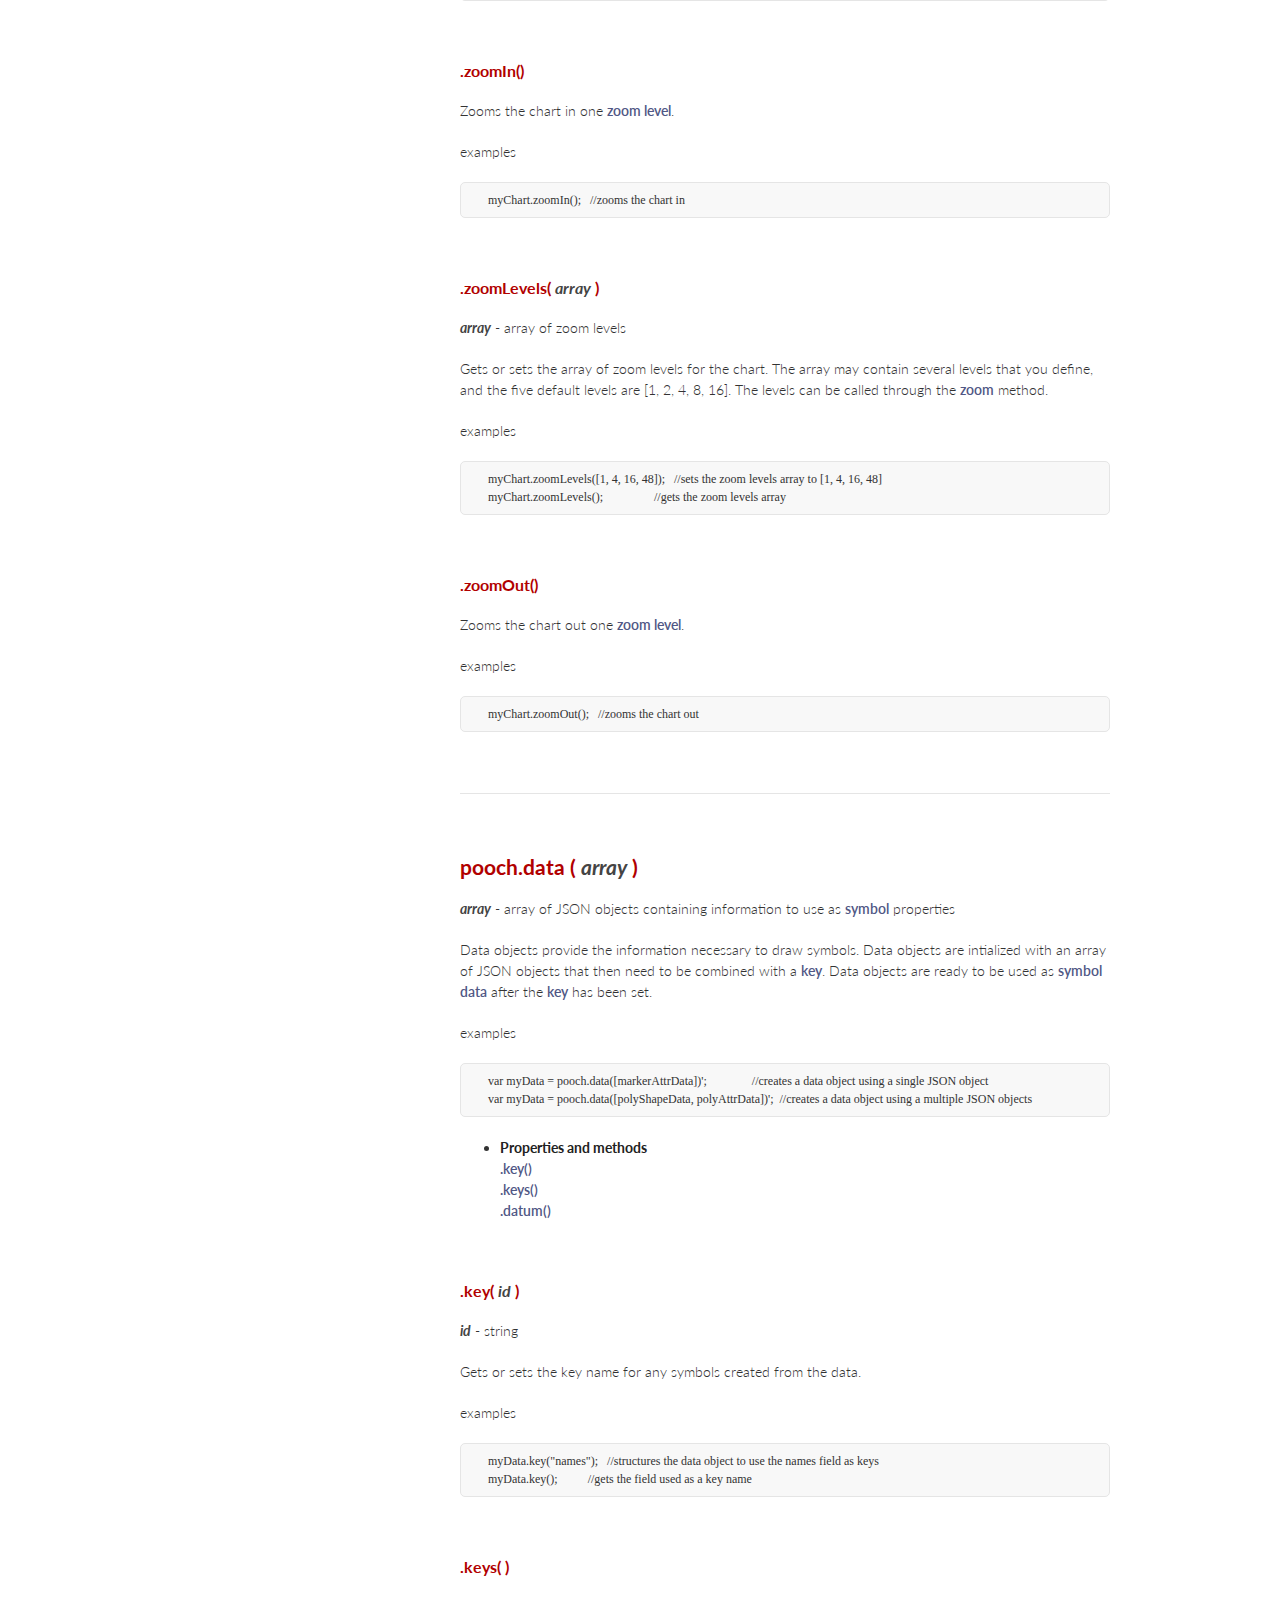
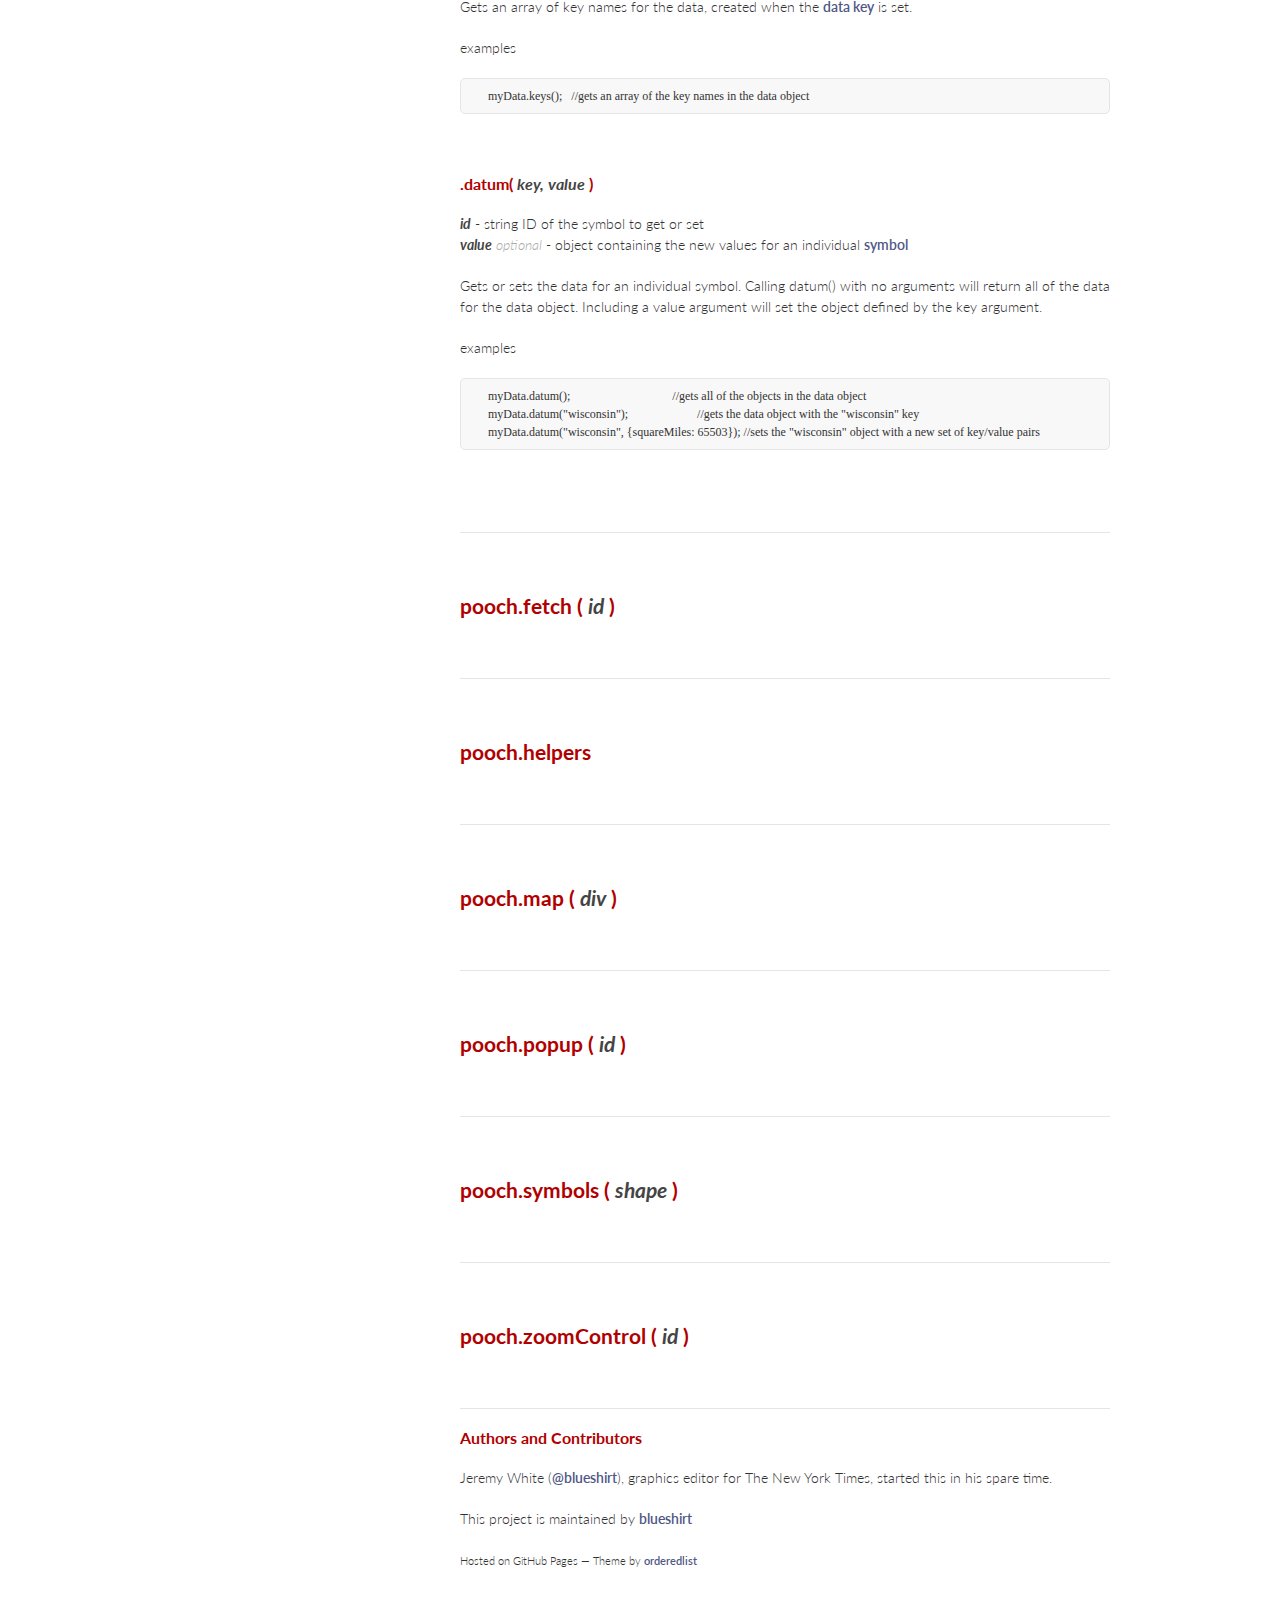
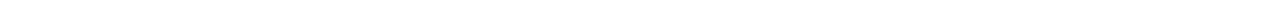
==== commit ab1b35e4: "Added link to simple pie chart" ====
--- a/index.html
+++ b/index.html
@@ -40,7 +40,7 @@
       <section>
         <h3>When a pet project becomes a reality... pooch.js</h3>
 
-<p>Create an interactive chart or map in just a few lines:</p>
+<p>Create an interactive chart or map in just a few lines with the pooch.js JavaScript library:</p>
 
 <pre><code>var chart1 = pooch.chart (".container").symbols ([symbols1, symbols2])
                                        .height (400)
@@ -49,9 +49,53 @@
                                        .zoomControl (zoomControl1);
 </code></pre>
 
-
-
-<p><br></p>
+<br>
+
+<hr />
+
+<h1>examples</h1>
+
+
+<div class="thumb-container height-adj">
+  <div class="thumb">
+    <a href="http://htmlpreview.github.com/?https://github.com/blueshirt/pooch.js/blob/master/examples/thematic_counties.html" target="_blank">
+      <img src="images/thumb-counties.gif" alt="">
+      counties map
+    </a>
+  </div>
+
+  <div class="thumb">
+    <a href="http://htmlpreview.github.com/?https://github.com/blueshirt/pooch.js/blob/master/examples/hexadogs.html" target="_blank">
+      <img src="images/thumb-hexadogs.gif" alt="">
+      hexadogs!
+    </a>
+  </div>
+
+  <div class="thumb">
+    <a href="http://htmlpreview.github.com/?https://github.com/blueshirt/pooch.js/blob/master/examples/interactive-globe.html" target="_blank">
+      <img src="images/thumb-interactive-globe.gif" alt="">
+      interactive globe
+    </a>
+  </div>
+
+  <div class="thumb">
+    <a href="http://htmlpreview.github.com/?https://github.com/blueshirt/pooch.js/blob/master/examples/slippy_google.html" target="_blank">
+      <img src="images/thumb-slippy-google.gif" alt="">
+      animated slippy
+    </a>
+  </div>
+
+  <div class="thumb">
+    <a href="http://htmlpreview.github.com/?https://github.com/blueshirt/pooch.js/blob/master/examples/pie_simple.html" target="_blank">
+      <img src="images/thumb-pie-simple.gif" alt="">
+      simple pie chart
+    </a>
+  </div>
+
+  
+</div>
+
+<br>
 
 <hr />
 
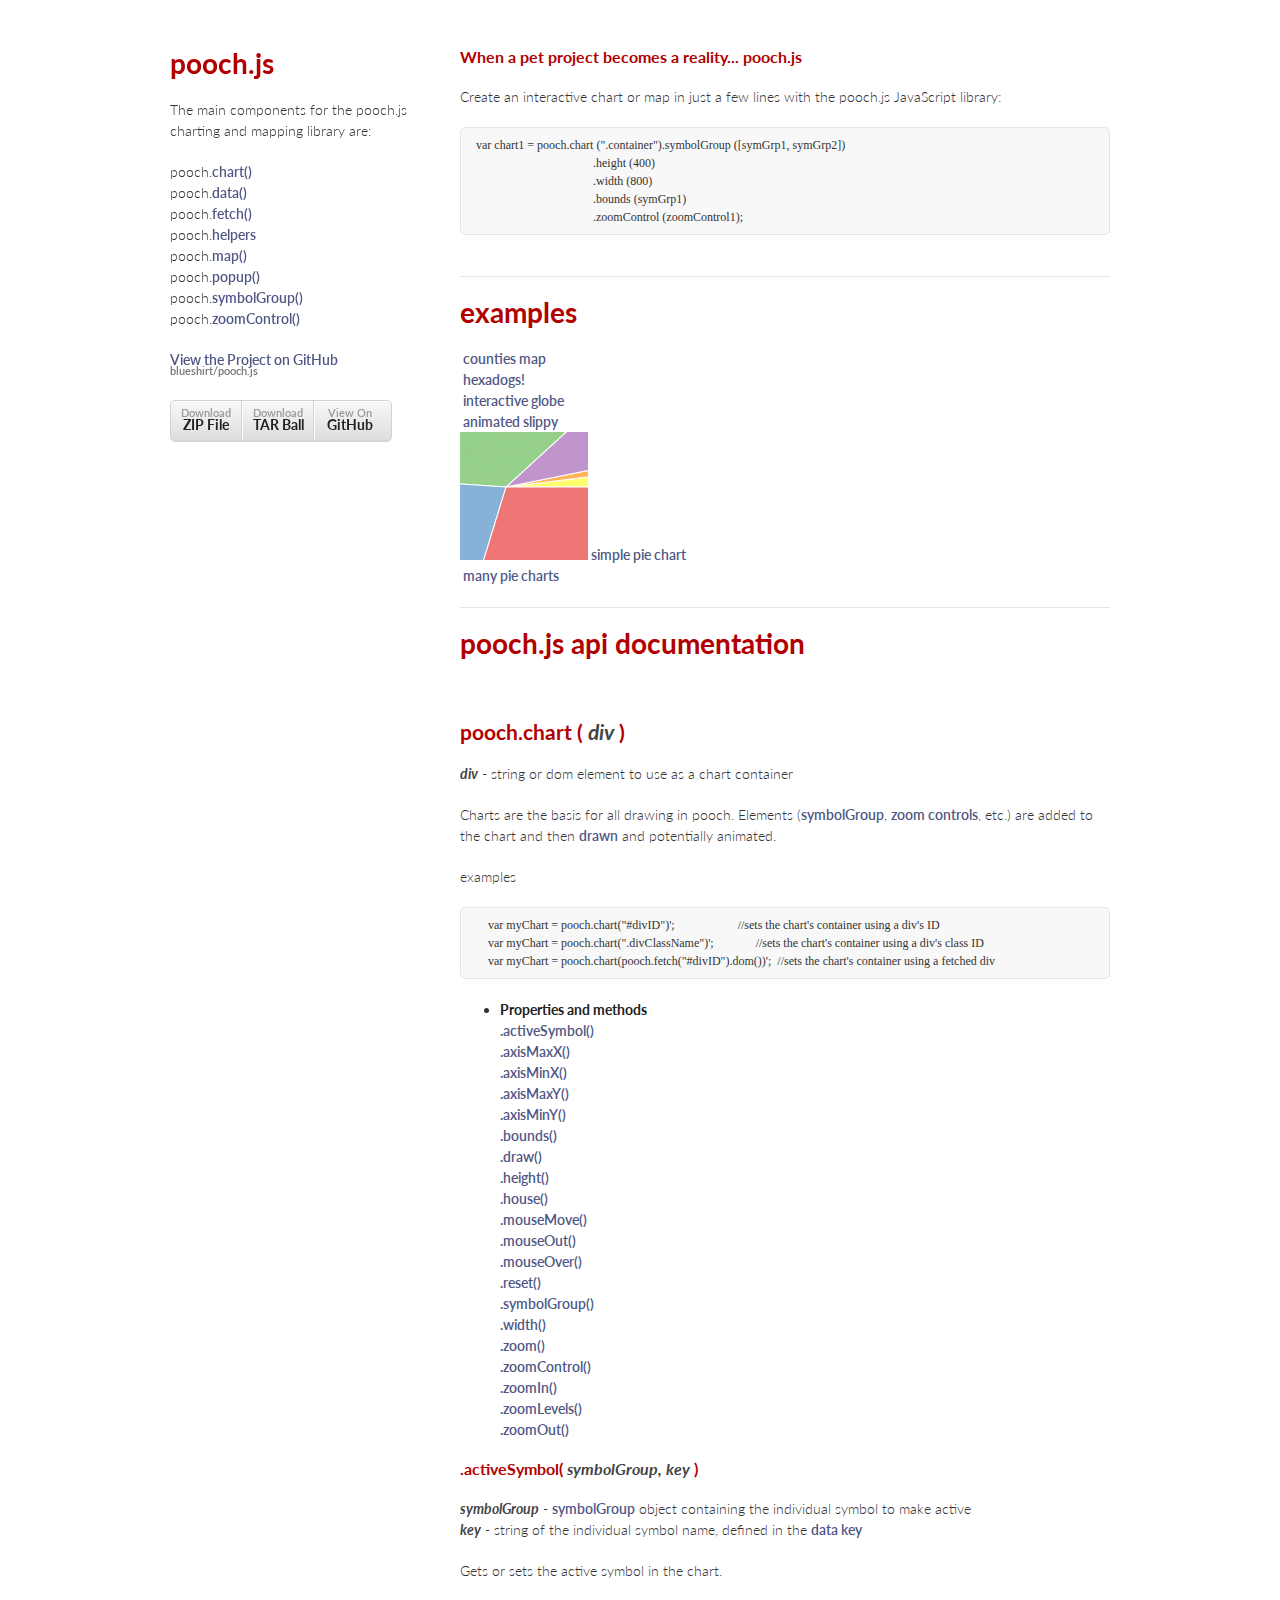
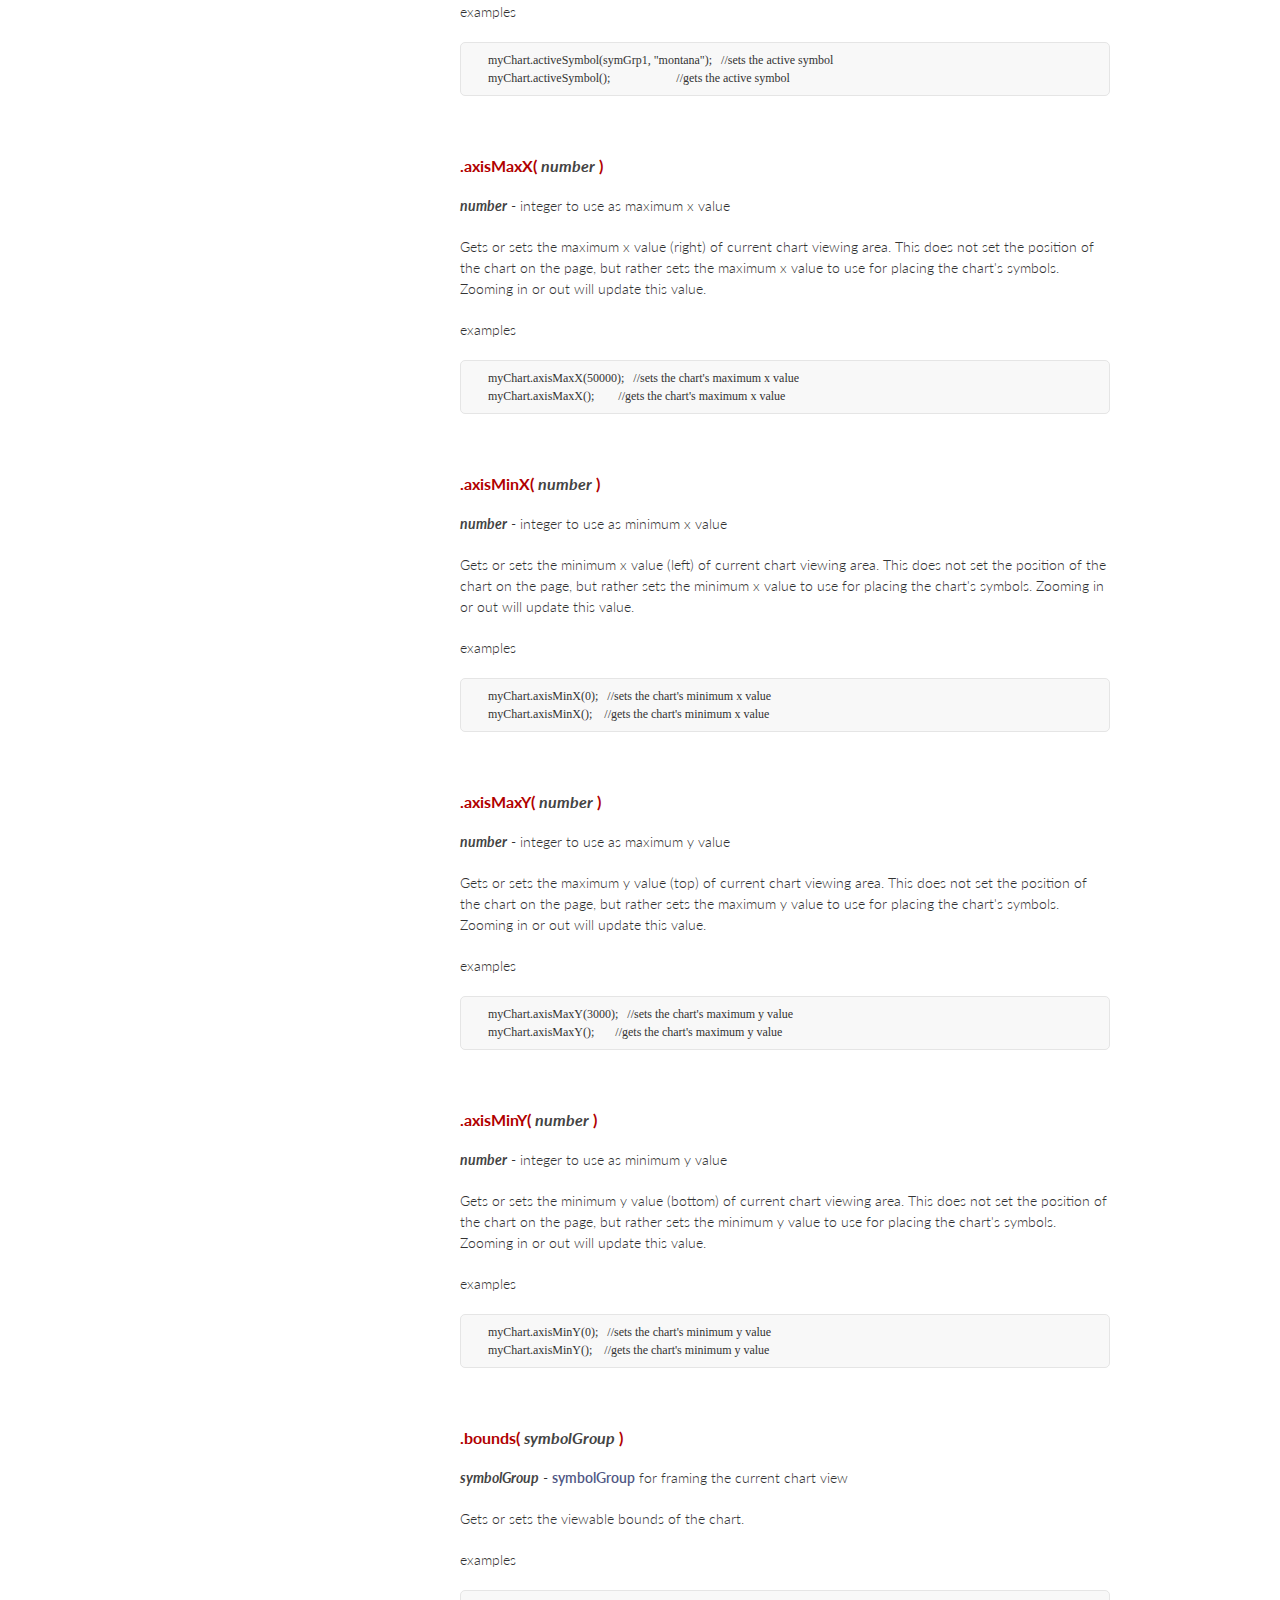
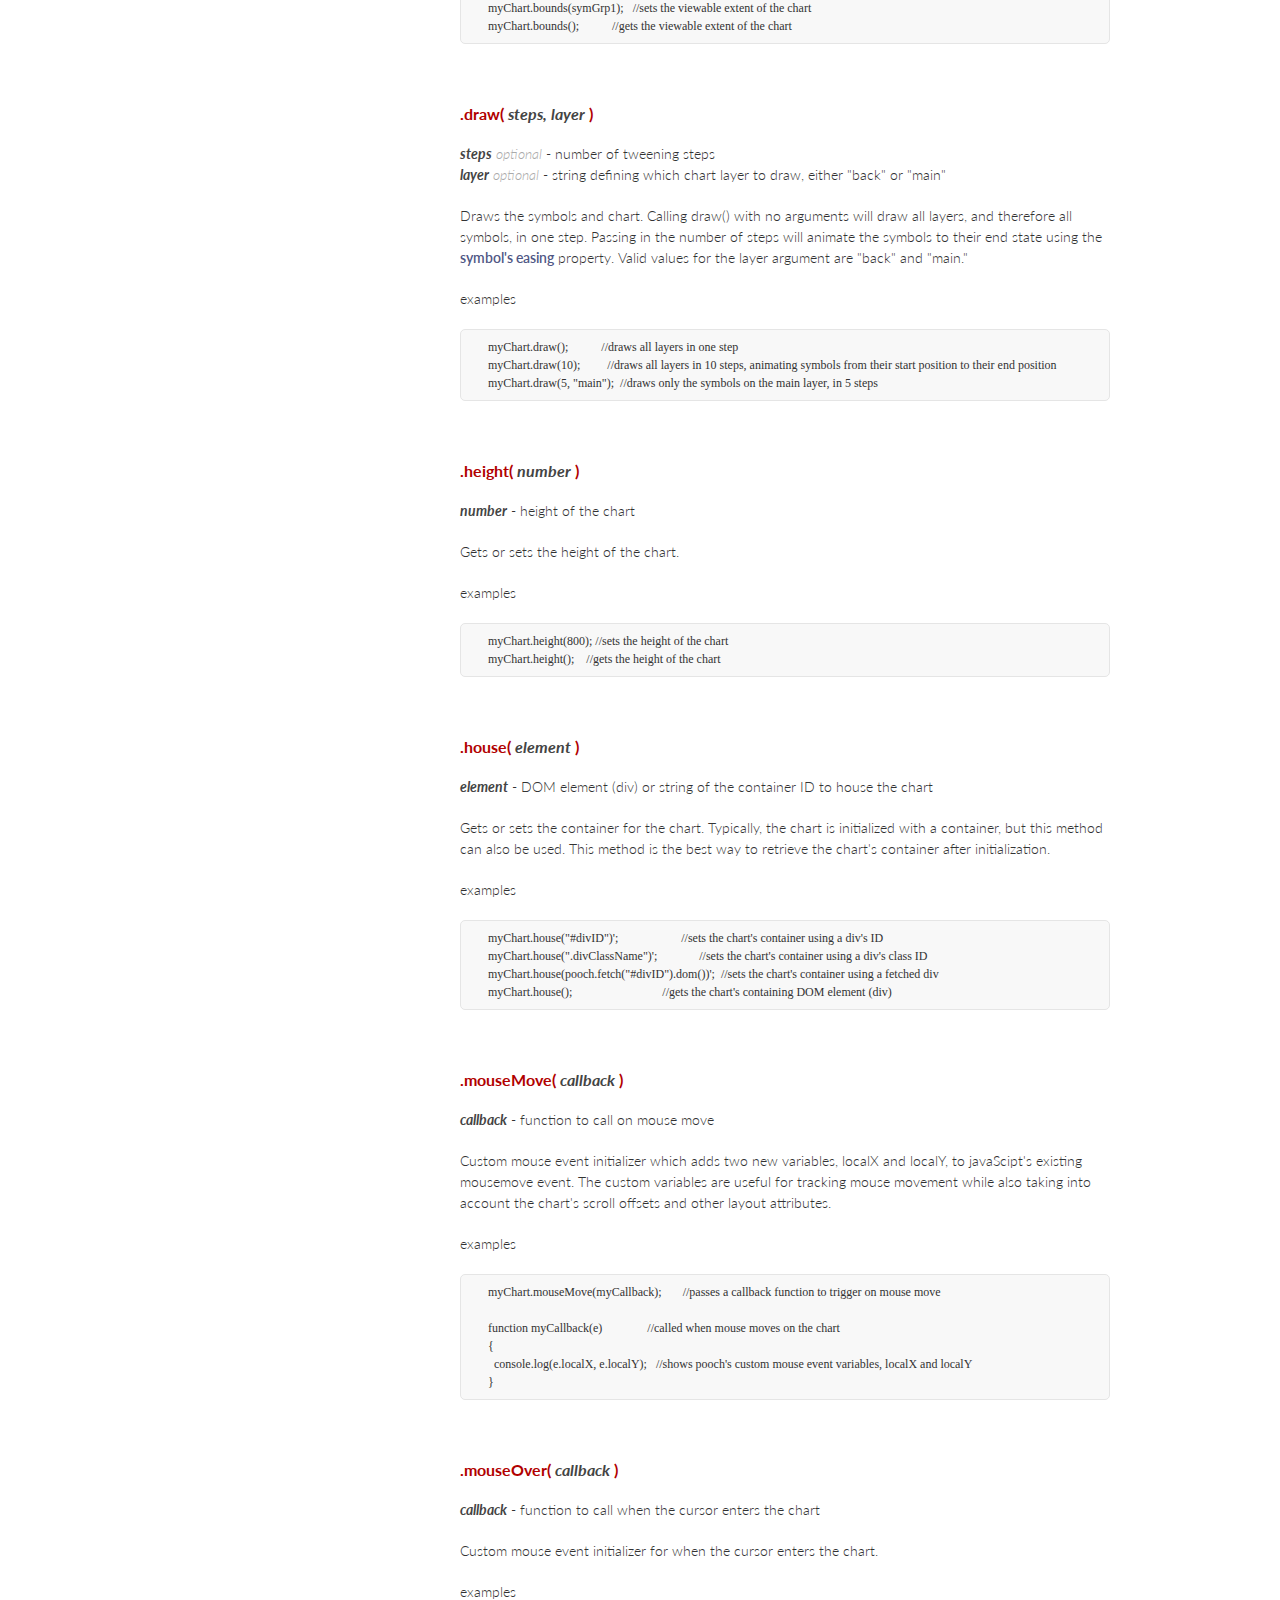
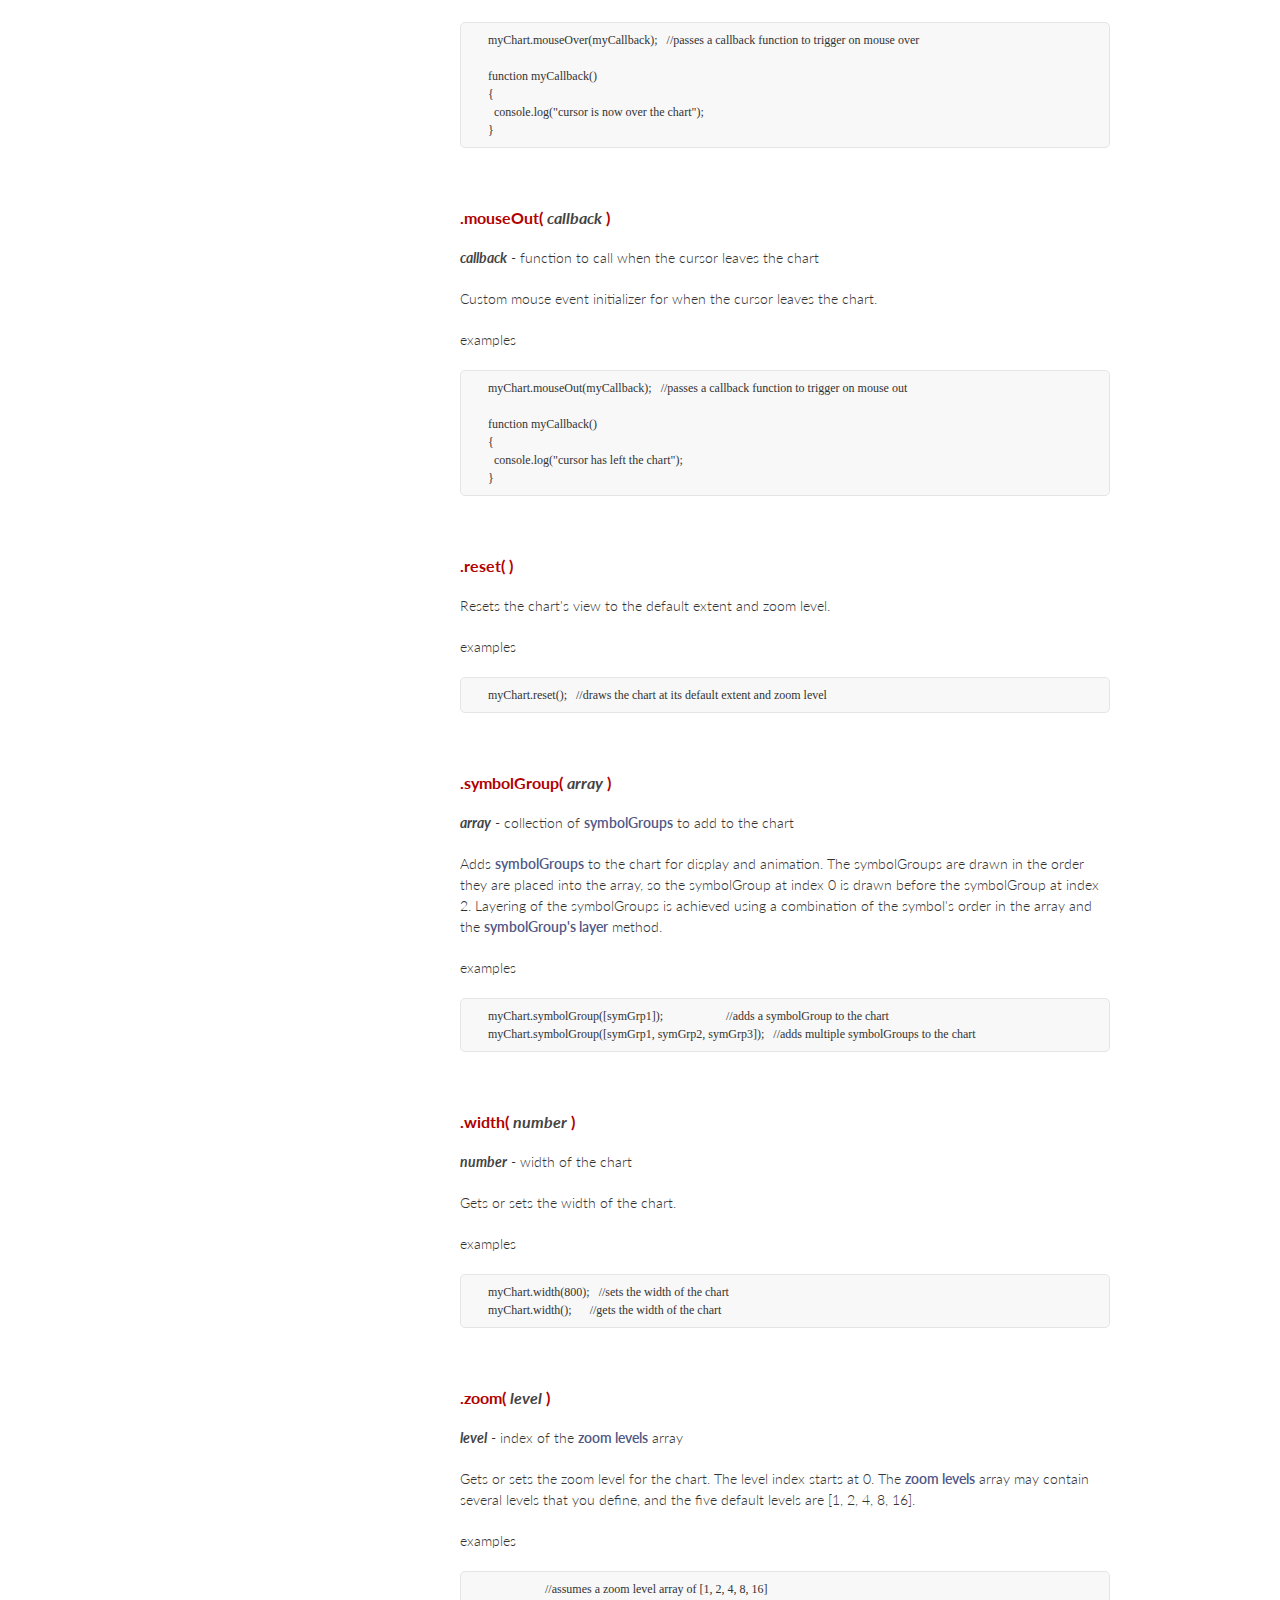
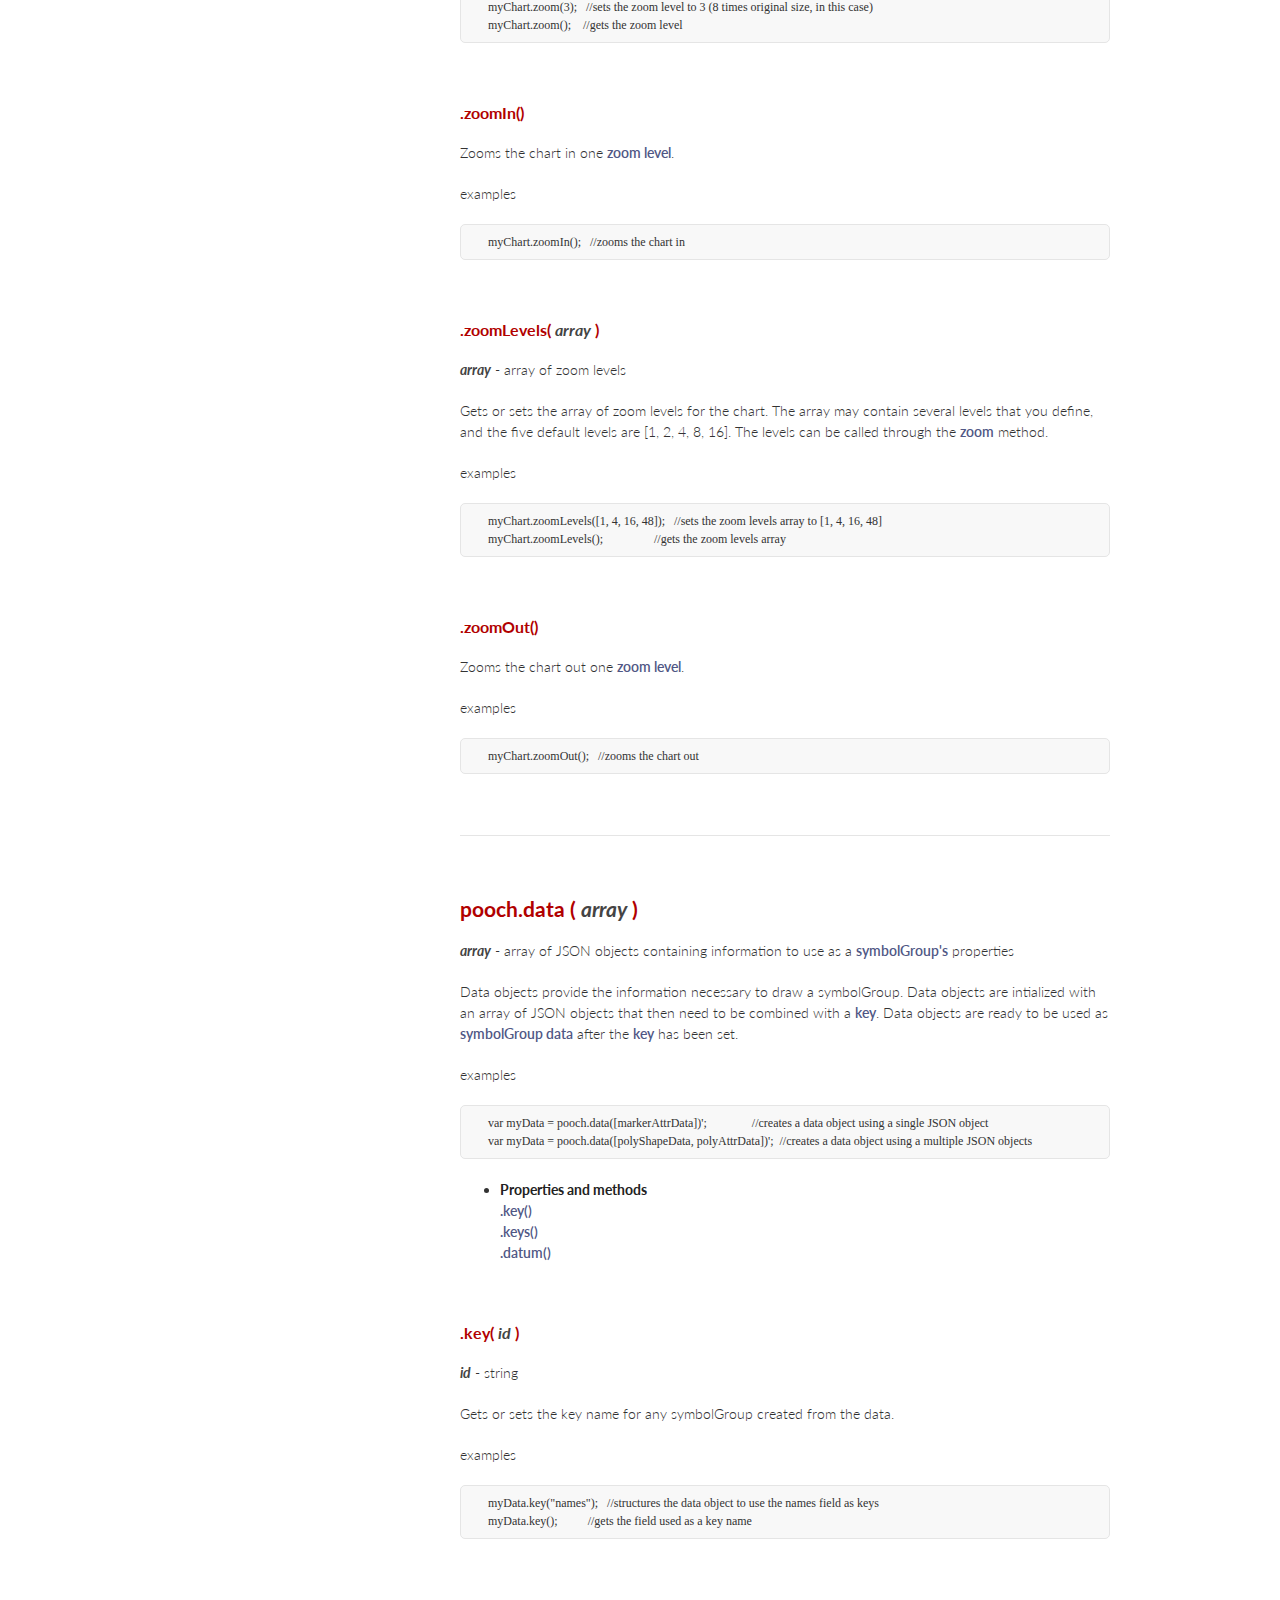
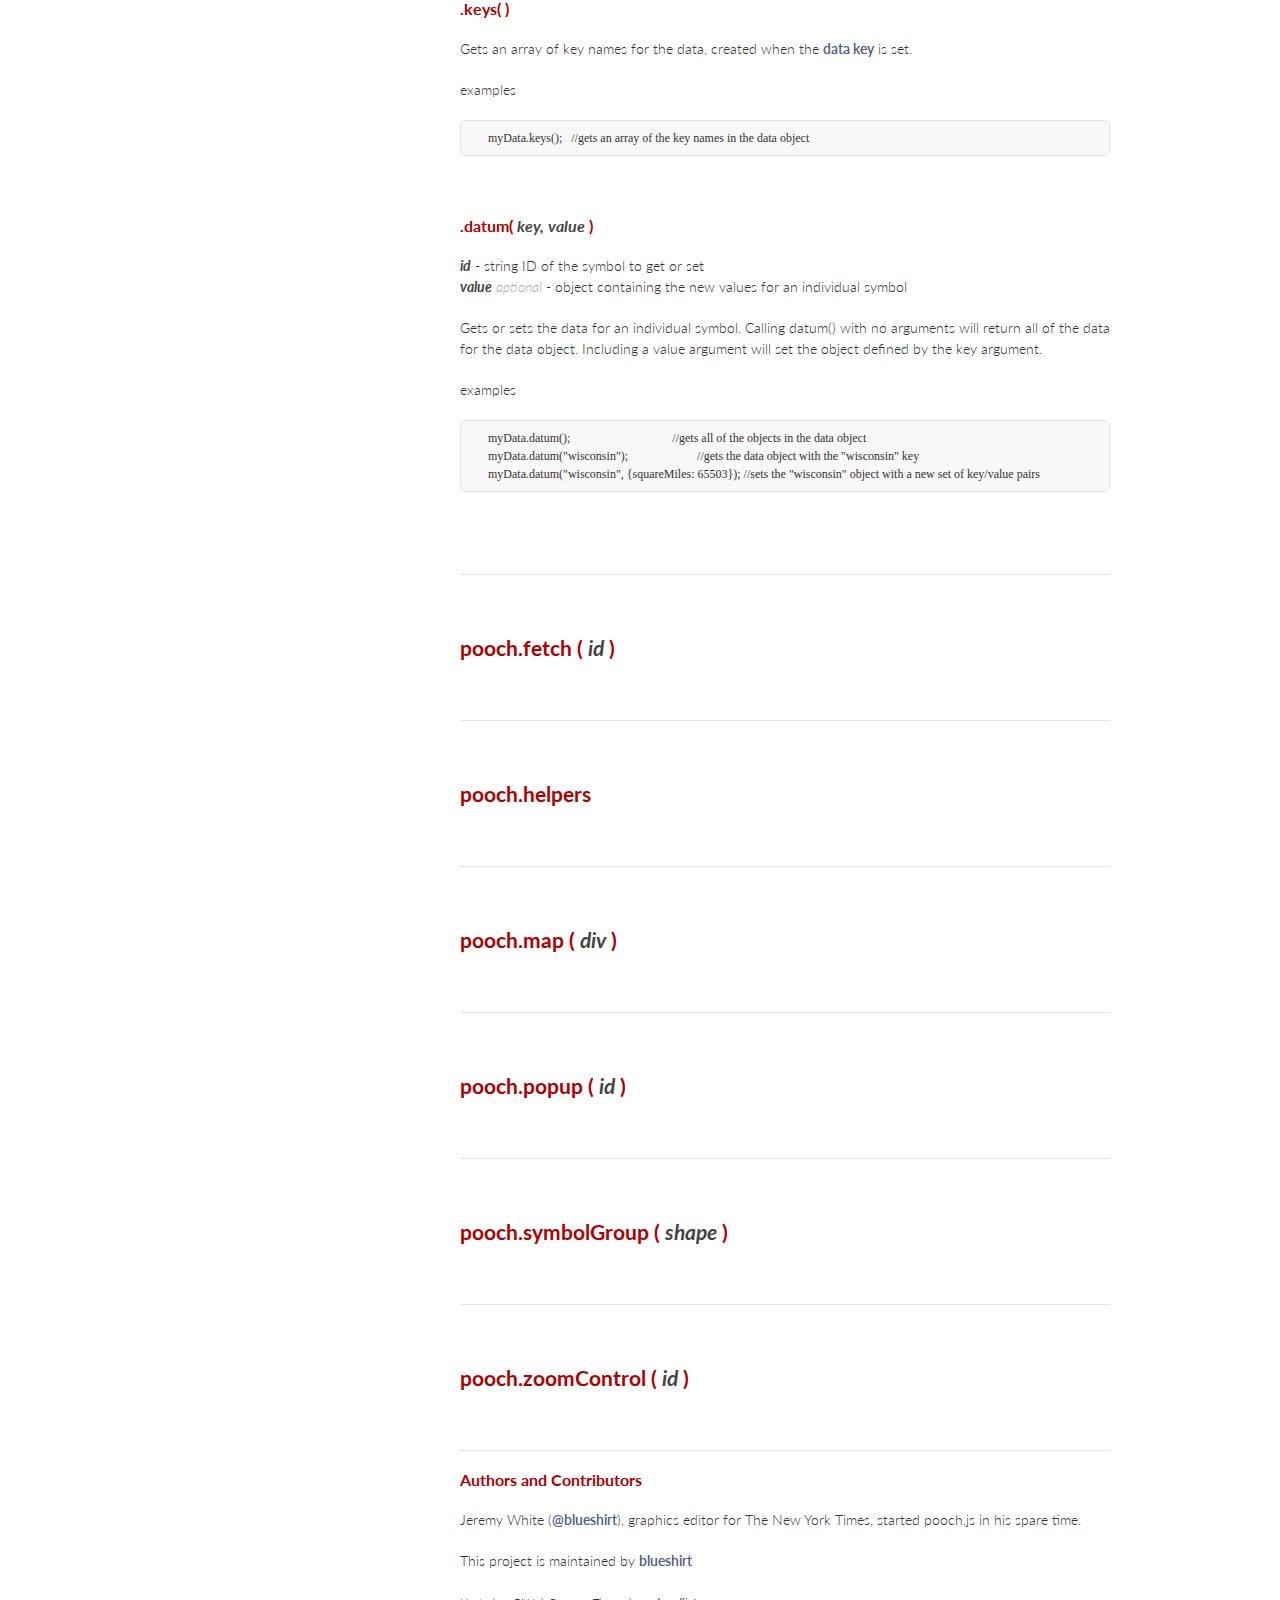
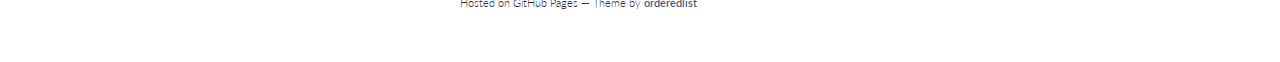
==== commit cd448070: "Fixed some typos" ====
--- a/index.html
+++ b/index.html
@@ -25,7 +25,7 @@
         pooch.<strong><a href="#helpers">helpers</a></strong> <br />
         pooch.<strong><a href="#map">map()</a></strong> <br />
         pooch.<strong><a href="#popup">popup()</a></strong> <br />
-        pooch.<strong><a href="#symbols">symbols()</a></strong> <br />
+        pooch.<strong><a href="#symbolGroup">symbolGroup()</a></strong> <br />
         pooch.<strong><a href="#zoomControl">zoomControl()</a></strong>  </p>
 
         <p class="view"><a href="https://github.com/blueshirt/pooch.js">View the Project on GitHub <small>blueshirt/pooch.js</small></a></p>
@@ -42,10 +42,10 @@
 
 <p>Create an interactive chart or map in just a few lines with the pooch.js JavaScript library:</p>
 
-<pre><code>var chart1 = pooch.chart (".container").symbols ([symbols1, symbols2])
+<pre><code>var chart1 = pooch.chart (".container").symbolGroup ([symGrp1, symGrp2])
                                        .height (400)
                                        .width (800)
-                                       .bounds (symbols1)
+                                       .bounds (symGrp1)
                                        .zoomControl (zoomControl1);
 </code></pre>
 
@@ -92,7 +92,12 @@
     </a>
   </div>
 
-  
+  <div class="thumb">
+    <a href="http://htmlpreview.github.com/?https://github.com/blueshirt/pooch.js/blob/master/examples/pie_multi.html" target="_blank">
+      <img src="images/thumb-pie-multi.gif" alt="">
+      many pie charts
+    </a>
+  </div>
 </div>
 
 <br>
@@ -109,7 +114,7 @@
 
 <p><strong><em><span class="arguments">div</span></em></strong>  - string or dom element to use as a chart container</p>
 
-<p>Charts are the basis for all drawing in pooch.  Elements (<a href="#symbols">symbols</a>, <a href="#zoomControl">zoom controls</a>, etc.) are added to the chart and then <a href="#chartDraw">drawn</a> and potentially animated.</p>
+<p>Charts are the basis for all drawing in pooch.  Elements (<a href="#symbolGroup">symbolGroup</a>, <a href="#zoomControl">zoom controls</a>, etc.) are added to the chart and then <a href="#chartDraw">drawn</a> and potentially animated.</p>
 
 <p>examples</p>
 
@@ -133,7 +138,7 @@
 <a href="#chartMouseOut">.mouseOut()</a> <br />
 <a href="#chartMouseOver">.mouseOver()</a> <br />
 <a href="#chartReset">.reset()</a> <br />
-<a href="#chartSymbols">.symbols()</a> <br />
+<a href="#chartsymbolGroup">.symbolGroup()</a> <br />
 <a href="#chartWidth">.width()</a> <br />
 <a href="#chartZoom">.zoom()</a> <br />
 <a href="#chartControl">.zoomControl()</a> <br />
@@ -144,16 +149,16 @@
 
 <p><a id="chartActiveSymbol"></a></p>
 
-<h3>.activeSymbol( <em><span class="arguments">symbols, key</span></em> )</h3>
-
-<p><strong><em><span class="arguments">symbols</span></em></strong>  - <a href="#symbols">symbols</a> object containing the individual symbol to make active <br />
+<h3>.activeSymbol( <em><span class="arguments">symbolGroup, key</span></em> )</h3>
+
+<p><strong><em><span class="arguments">symbolGroup</span></em></strong>  - <a href="#symbolGroup">symbolGroup</a> object containing the individual symbol to make active <br />
 <strong><em><span class="arguments">key</span></em></strong>  - string of the individual symbol name, defined in the <a href="#dataKey">data key</a></p>
 
 <p>Gets or sets the active symbol in the chart.</p>
 
 <p>examples</p>
 
-<pre><code>    myChart.activeSymbol(symbols1, "montana");   //sets the active symbol
+<pre><code>    myChart.activeSymbol(symGrp1, "montana");   //sets the active symbol
     myChart.activeSymbol();                      //gets the active symbol
 </code></pre>
 
@@ -225,15 +230,15 @@
 
 <p><a id="chartBounds"></a></p>
 
-<h3>.bounds( <em><span class="arguments">symbols</span></em> )</h3>
-
-<p><strong><em><span class="arguments">symbols</span></em></strong>  - <a href="#symbols">symbols</a> for framing the current chart view</p>
+<h3>.bounds( <em><span class="arguments">symbolGroup</span></em> )</h3>
+
+<p><strong><em><span class="arguments">symbolGroup</span></em></strong>  - <a href="#symbolGroup">symbolGroup</a> for framing the current chart view</p>
 
 <p>Gets or sets the viewable bounds of the chart.</p>
 
 <p>examples</p>
 
-<pre><code>    myChart.bounds(symbols1);   //sets the viewable extent of the chart
+<pre><code>    myChart.bounds(symGrp1);   //sets the viewable extent of the chart
     myChart.bounds();           //gets the viewable extent of the chart
 </code></pre>
 
@@ -246,7 +251,7 @@
 <p><strong><em><span class="arguments">steps</span></em></strong> <span class="optional"><em>optional</span></em> - number of tweening steps <br />
 <strong><em><span class="arguments">layer</span></em></strong> <span class="optional"><em>optional</span></em> - string defining which chart layer to draw, either "back" or "main"</p>
 
-<p>Draws the symbols and chart. Calling draw() with no arguments will draw all layers, and therefore all symbols, in one step. Passing in the number of steps will animate the symbols to their end state using the <a href="#symbolsEasing">symbol's easing</a> property.  Valid values for the layer argument are "back" and "main."</p>
+<p>Draws the symbols and chart. Calling draw() with no arguments will draw all layers, and therefore all symbols, in one step. Passing in the number of steps will animate the symbols to their end state using the <a href="#symbolGroupEasing">symbol's easing</a> property.  Valid values for the layer argument are "back" and "main."</p>
 
 <p>examples</p>
 
@@ -364,18 +369,18 @@
 
 <p><br></p>
 
-<p><a id="chartSymbols"></a></p>
-
-<h3>.symbols( <em><span class="arguments">array</span></em> )</h3>
-
-<p><strong><em><span class="arguments">array</span></em></strong>  - collection of <a href="#symbols">symbols</a> to add to the chart</p>
-
-<p>Adds <a href="#symbols">symbols</a> to the chart for display and animation.  The symbols are drawn in the order they are placed into the array, so the symbols at index 0 are drawn before the symbols at index 2.  Layering of the symbols is achieved using a combination of the symbol's order in the array and the <a href="#symbolsLayer">symbol's layer</a> method.</p>
-
-<p>examples</p>
-
-<pre><code>    myChart.symbols([mySymbols]);                            //adds a single set of symbols to the chart
-    myChart.symbols([mySymbols1, mySymbols2, mySymbols3]);   //adds multiple symbols to the chart
+<p><a id="chartsymbolGroup"></a></p>
+
+<h3>.symbolGroup( <em><span class="arguments">array</span></em> )</h3>
+
+<p><strong><em><span class="arguments">array</span></em></strong>  - collection of <a href="#symbolGroup">symbolGroups</a> to add to the chart</p>
+
+<p>Adds <a href="#symbolGroup">symbolGroups</a> to the chart for display and animation.  The symbolGroups are drawn in the order they are placed into the array, so the symbolGroup at index 0 is drawn before the symbolGroup at index 2.  Layering of the symbolGroups is achieved using a combination of the symbol's order in the array and the <a href="#symbolGroupLayer">symbolGroup's layer</a> method.</p>
+
+<p>examples</p>
+
+<pre><code>    myChart.symbolGroup([symGrp1]);                     //adds a symbolGroup to the chart
+    myChart.symbolGroup([symGrp1, symGrp2, symGrp3]);   //adds multiple symbolGroups to the chart
 </code></pre>
 
 <p><br>
@@ -463,9 +468,9 @@
 
 <h2>pooch.data ( <em><span class="arguments">array</span></em> )</h2>
 
-<p><strong><em><span class="arguments">array</span></em></strong>  - array of JSON objects containing information to use as <a href="#symbols">symbol</a> properties</p>
-
-<p>Data objects provide the information necessary to draw symbols. Data objects are intialized with an array of JSON objects that then need to be combined with a <a href="#dataKey">key</a>.  Data objects are ready to be used as <a href="#symbolData">symbol data</a> after the <a href="#dataKey">key</a> has been set.</p>
+<p><strong><em><span class="arguments">array</span></em></strong>  - array of JSON objects containing information to use as a <a href="#symbolGroup">symbolGroup's</a> properties</p>
+
+<p>Data objects provide the information necessary to draw a symbolGroup. Data objects are intialized with an array of JSON objects that then need to be combined with a <a href="#dataKey">key</a>.  Data objects are ready to be used as <a href="#symbolGroupData">symbolGroup data</a> after the <a href="#dataKey">key</a> has been set.</p>
 
 <p>examples</p>
 
@@ -488,7 +493,7 @@
 
 <p><strong><em><span class="arguments">id</span></em></strong>  - string   </p>
 
-<p>Gets or sets the key name for any symbols created from the data.</p>
+<p>Gets or sets the key name for any symbolGroup created from the data.</p>
 
 <p>examples</p>
 
@@ -516,7 +521,7 @@
 <h3>.datum( <em><span class="arguments">key, value</span></em> )</h3>
 
 <p><strong><em><span class="arguments">id</span></em></strong>  - string ID of the symbol to get or set <br />
-<strong><em><span class="arguments">value</span></em></strong>  <span class="optional"><em>optional</span></em> - object containing the new values for an individual <a href="#symbol">symbol</a>     </p>
+<strong><em><span class="arguments">value</span></em></strong>  <span class="optional"><em>optional</span></em> - object containing the new values for an individual symbol     </p>
 
 <p>Gets or sets the data for an individual symbol.  Calling datum() with no arguments will return all of the data for the data object. Including a value argument will set the object defined by the key argument.</p>
 
@@ -574,9 +579,9 @@
 
 <p><br></p>
 
-<p><a id="symbols"></a></p>
-
-<h2>pooch.symbols ( <em><span class="arguments">shape</span></em> )</h2>
+<p><a id="symbolGroup"></a></p>
+
+<h2>pooch.symbolGroup ( <em><span class="arguments">shape</span></em> )</h2>
 
 <p><br></p>
 
@@ -594,7 +599,7 @@
 
 <h3>Authors and Contributors</h3>
 
-<p>Jeremy White (<a href="https://github.com/blueshirt" class="user-mention">@blueshirt</a>), graphics editor for The New York Times, started this in his spare time.</p>
+<p>Jeremy White (<a href="https://github.com/blueshirt" class="user-mention">@blueshirt</a>), graphics editor for The New York Times, started pooch.js in his spare time.</p>
 <p>This project is maintained by <a href="https://github.com/blueshirt">blueshirt</a></p>
 <small>Hosted on GitHub Pages &mdash; Theme by <a href="https://github.com/orderedlist">orderedlist</a></small>
       </section>
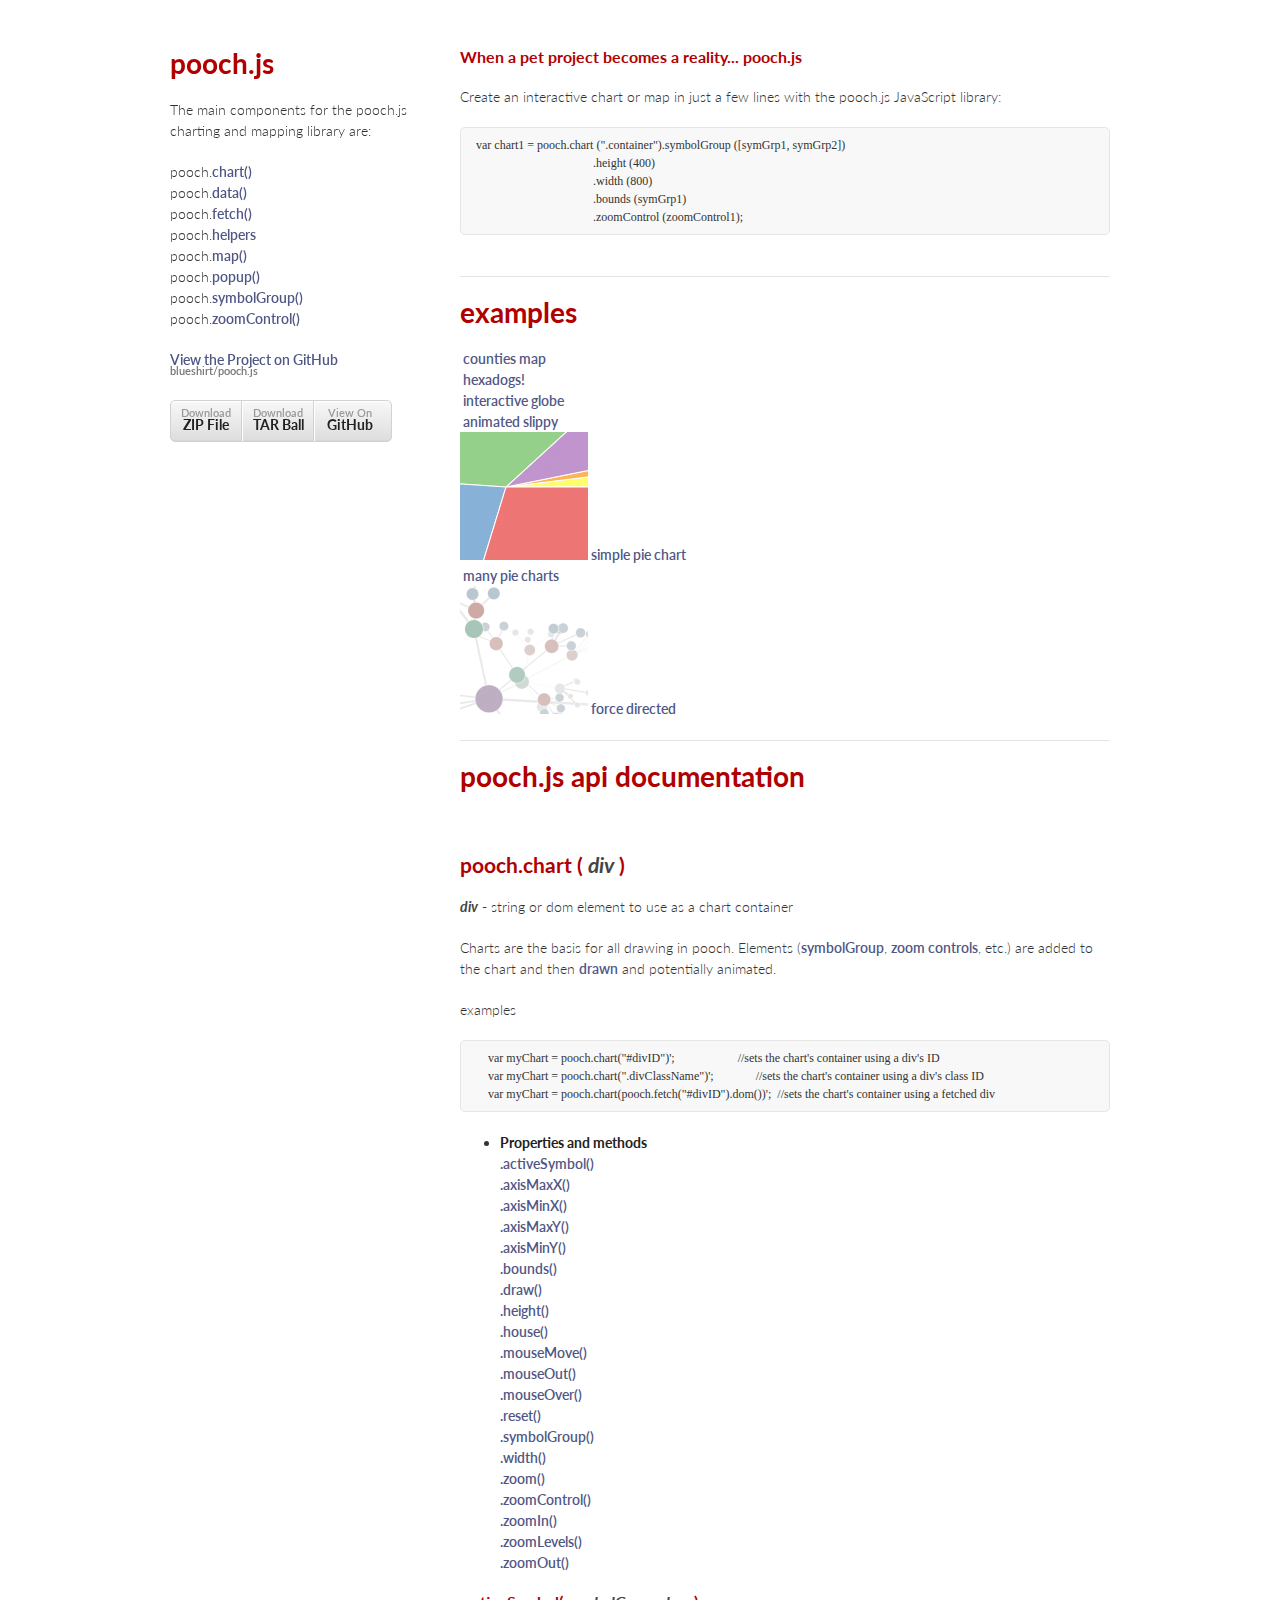
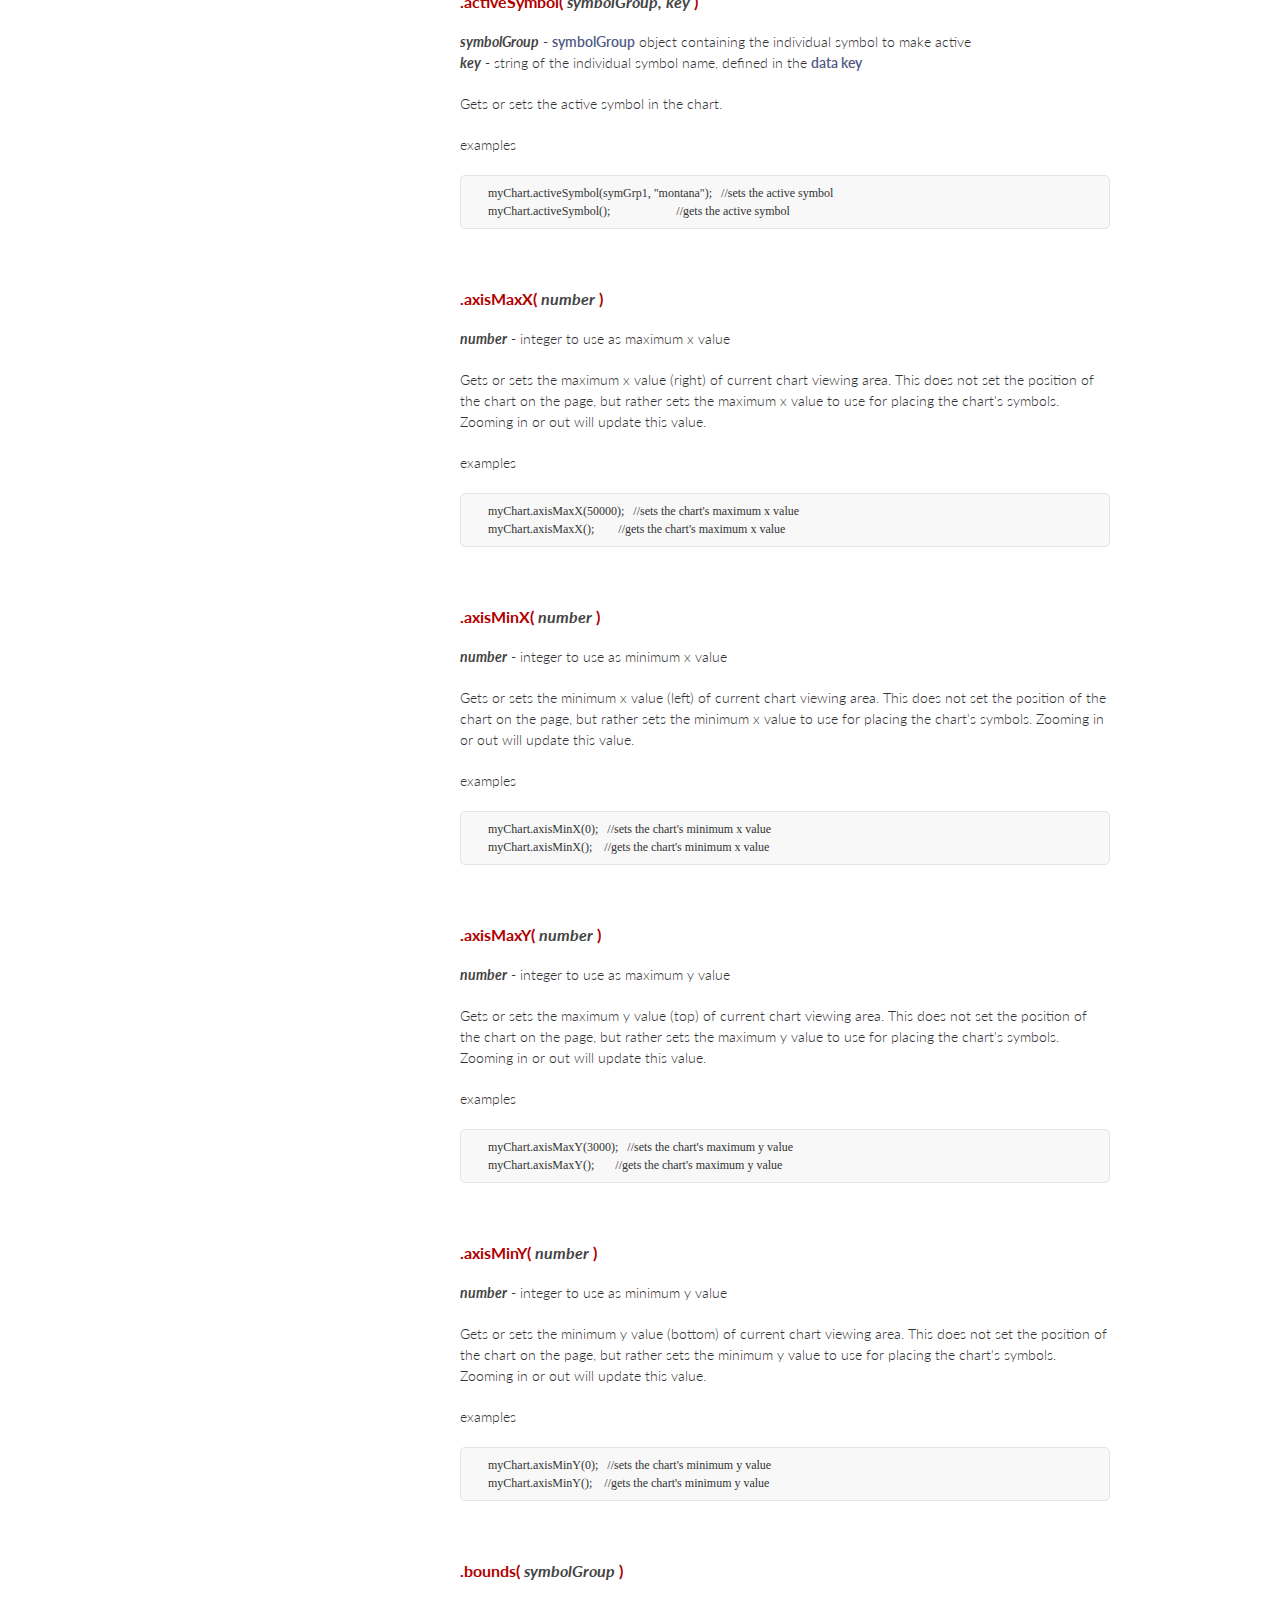
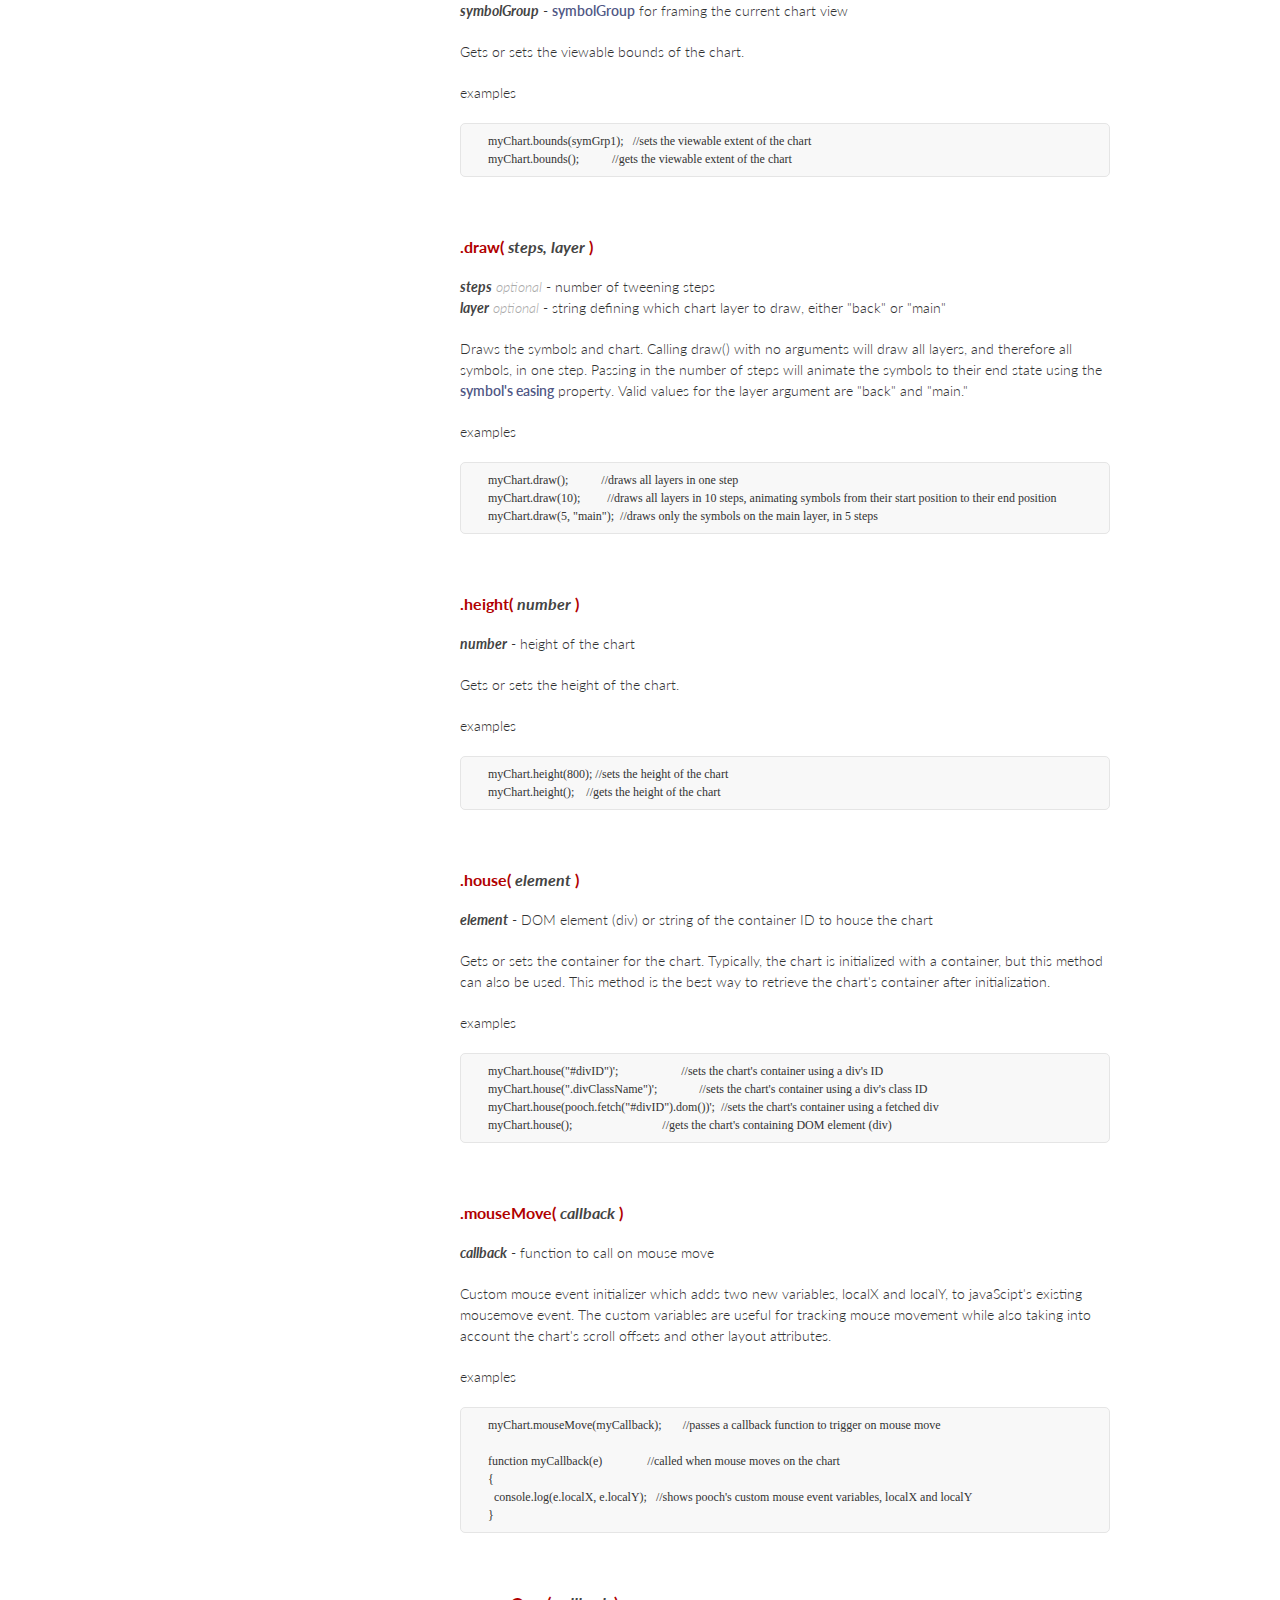
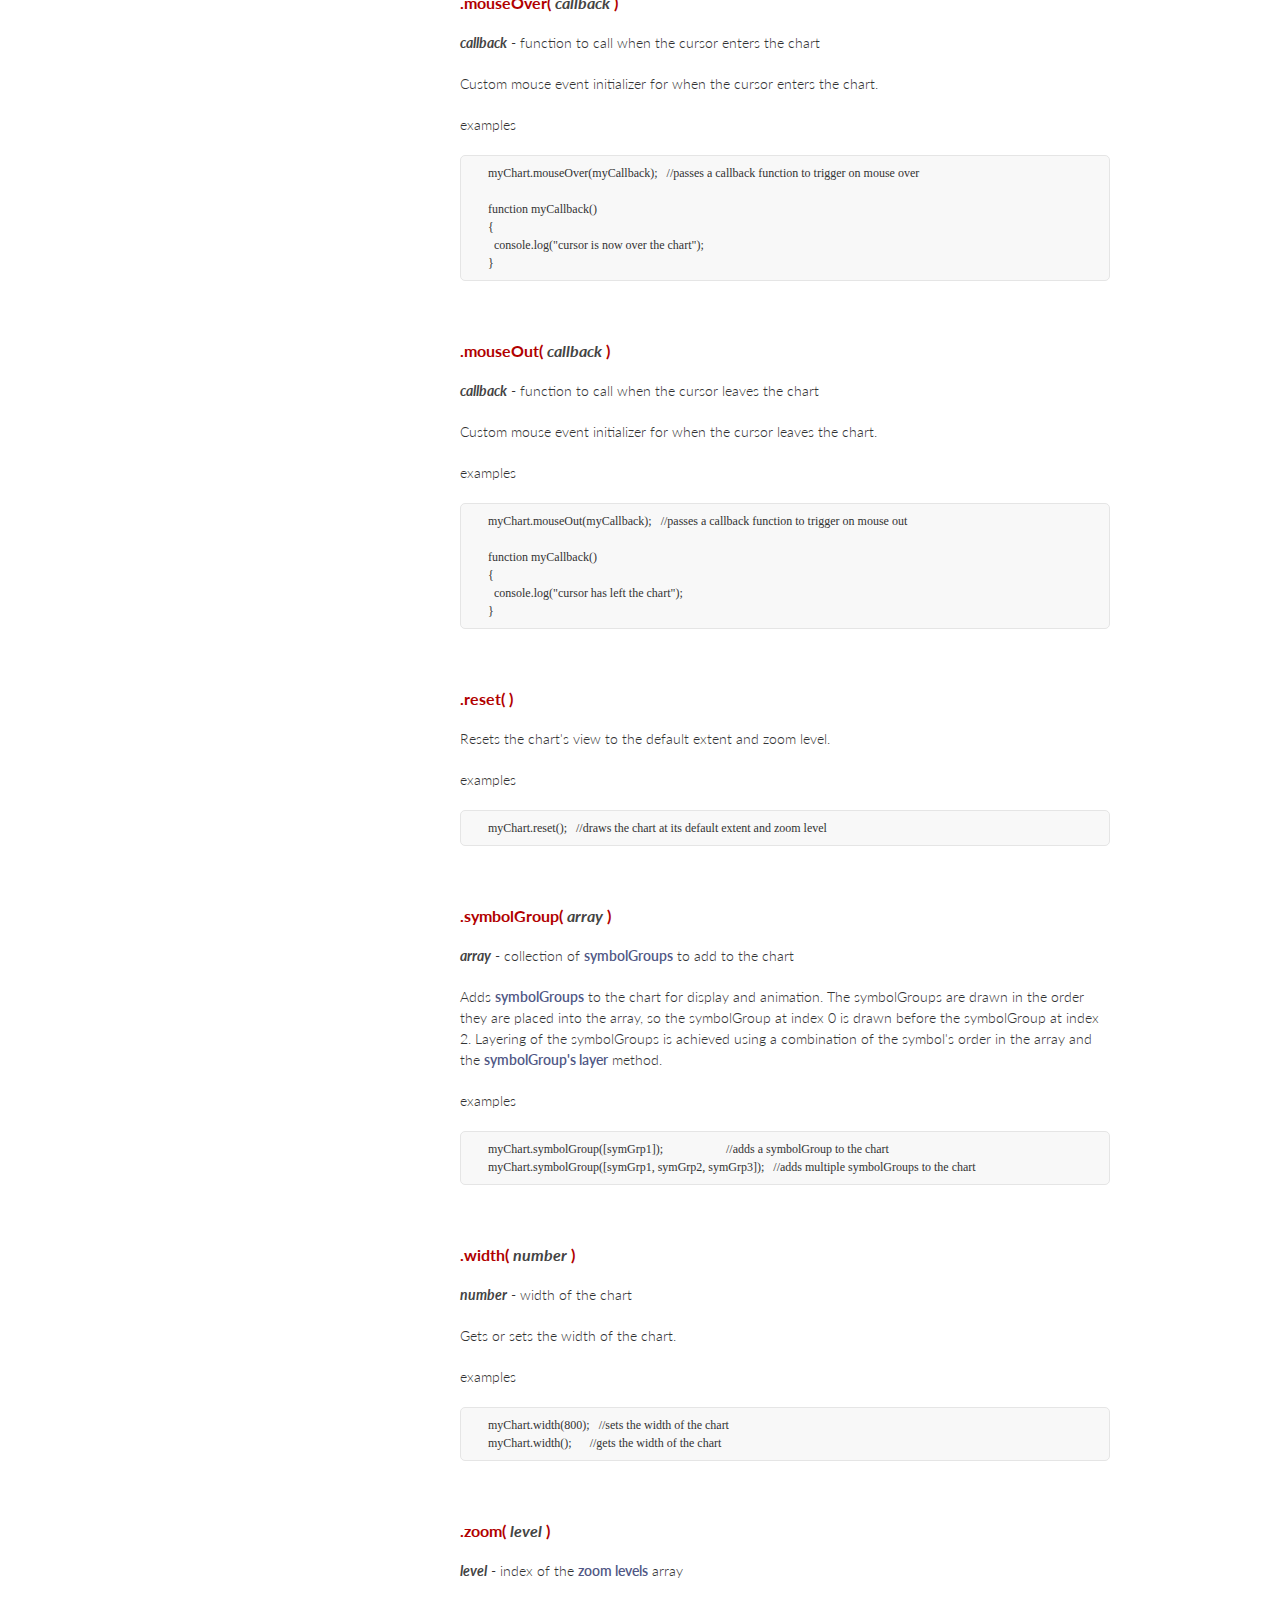
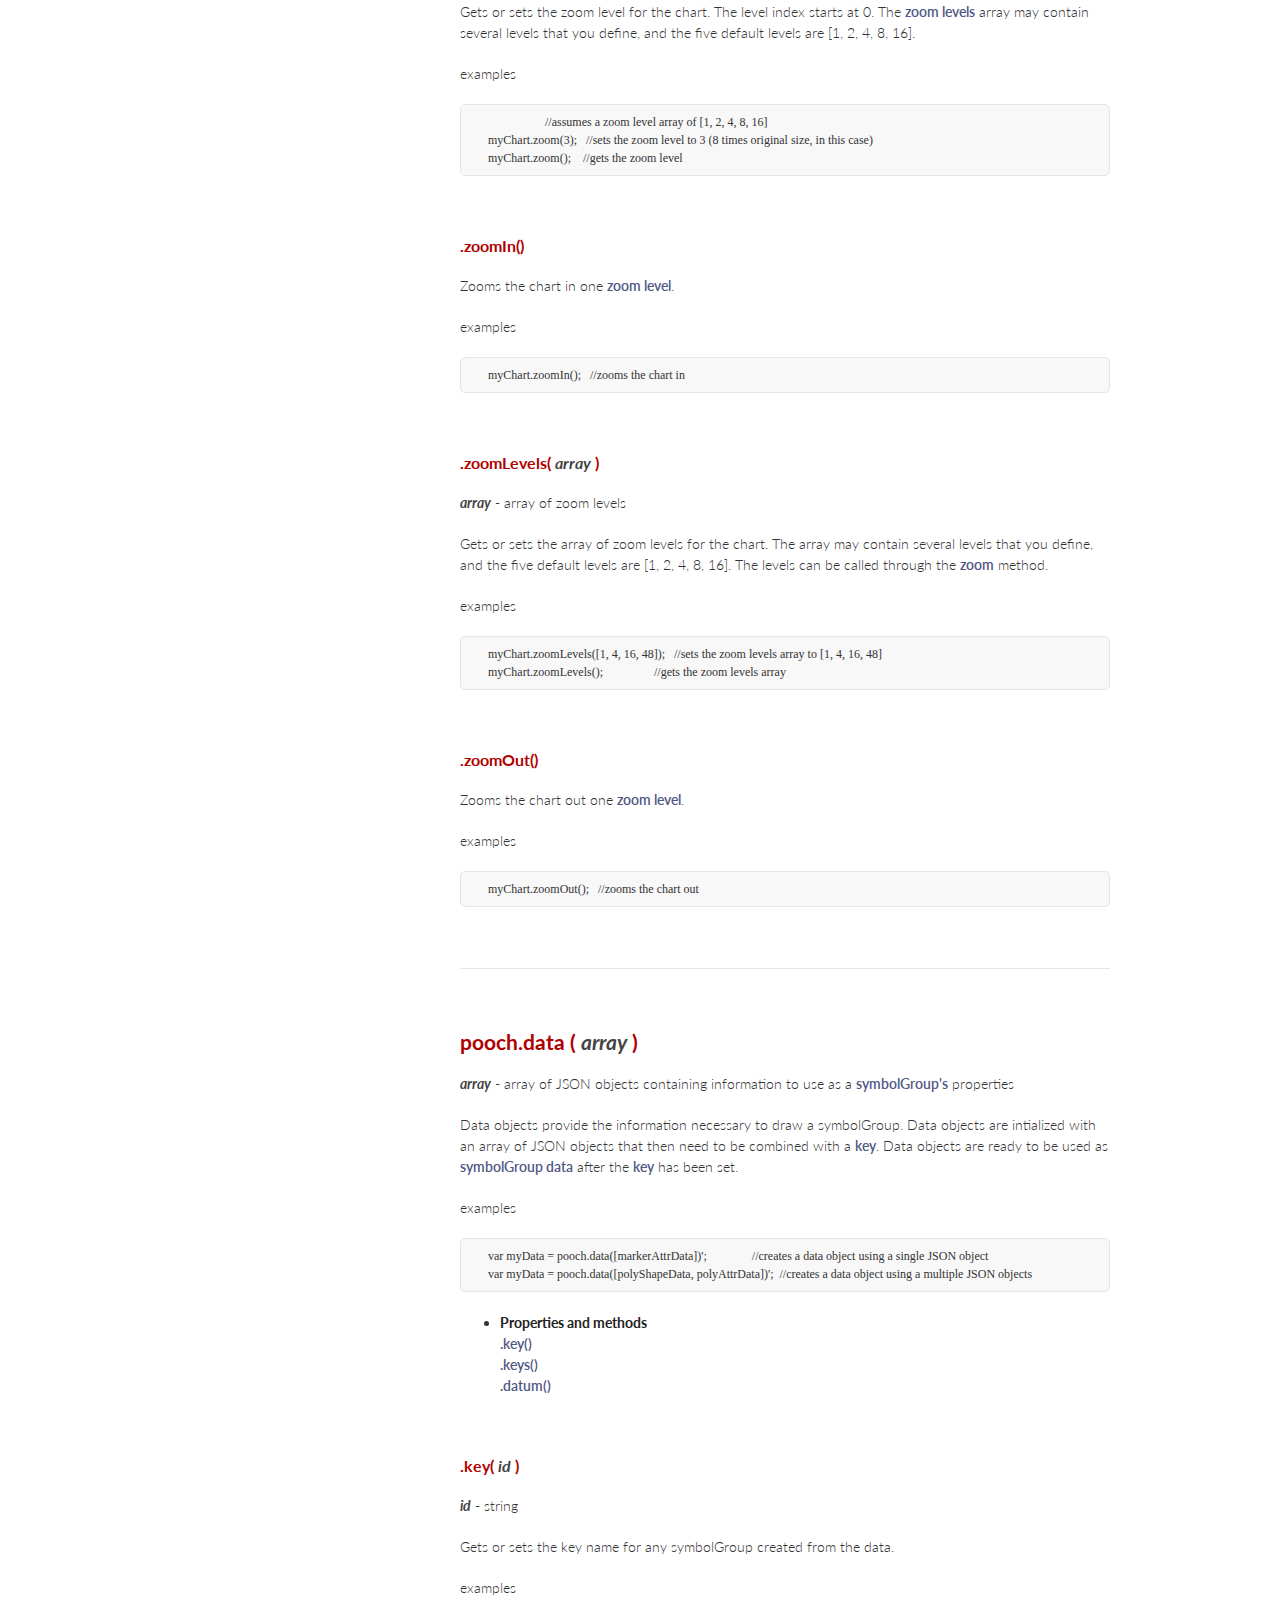
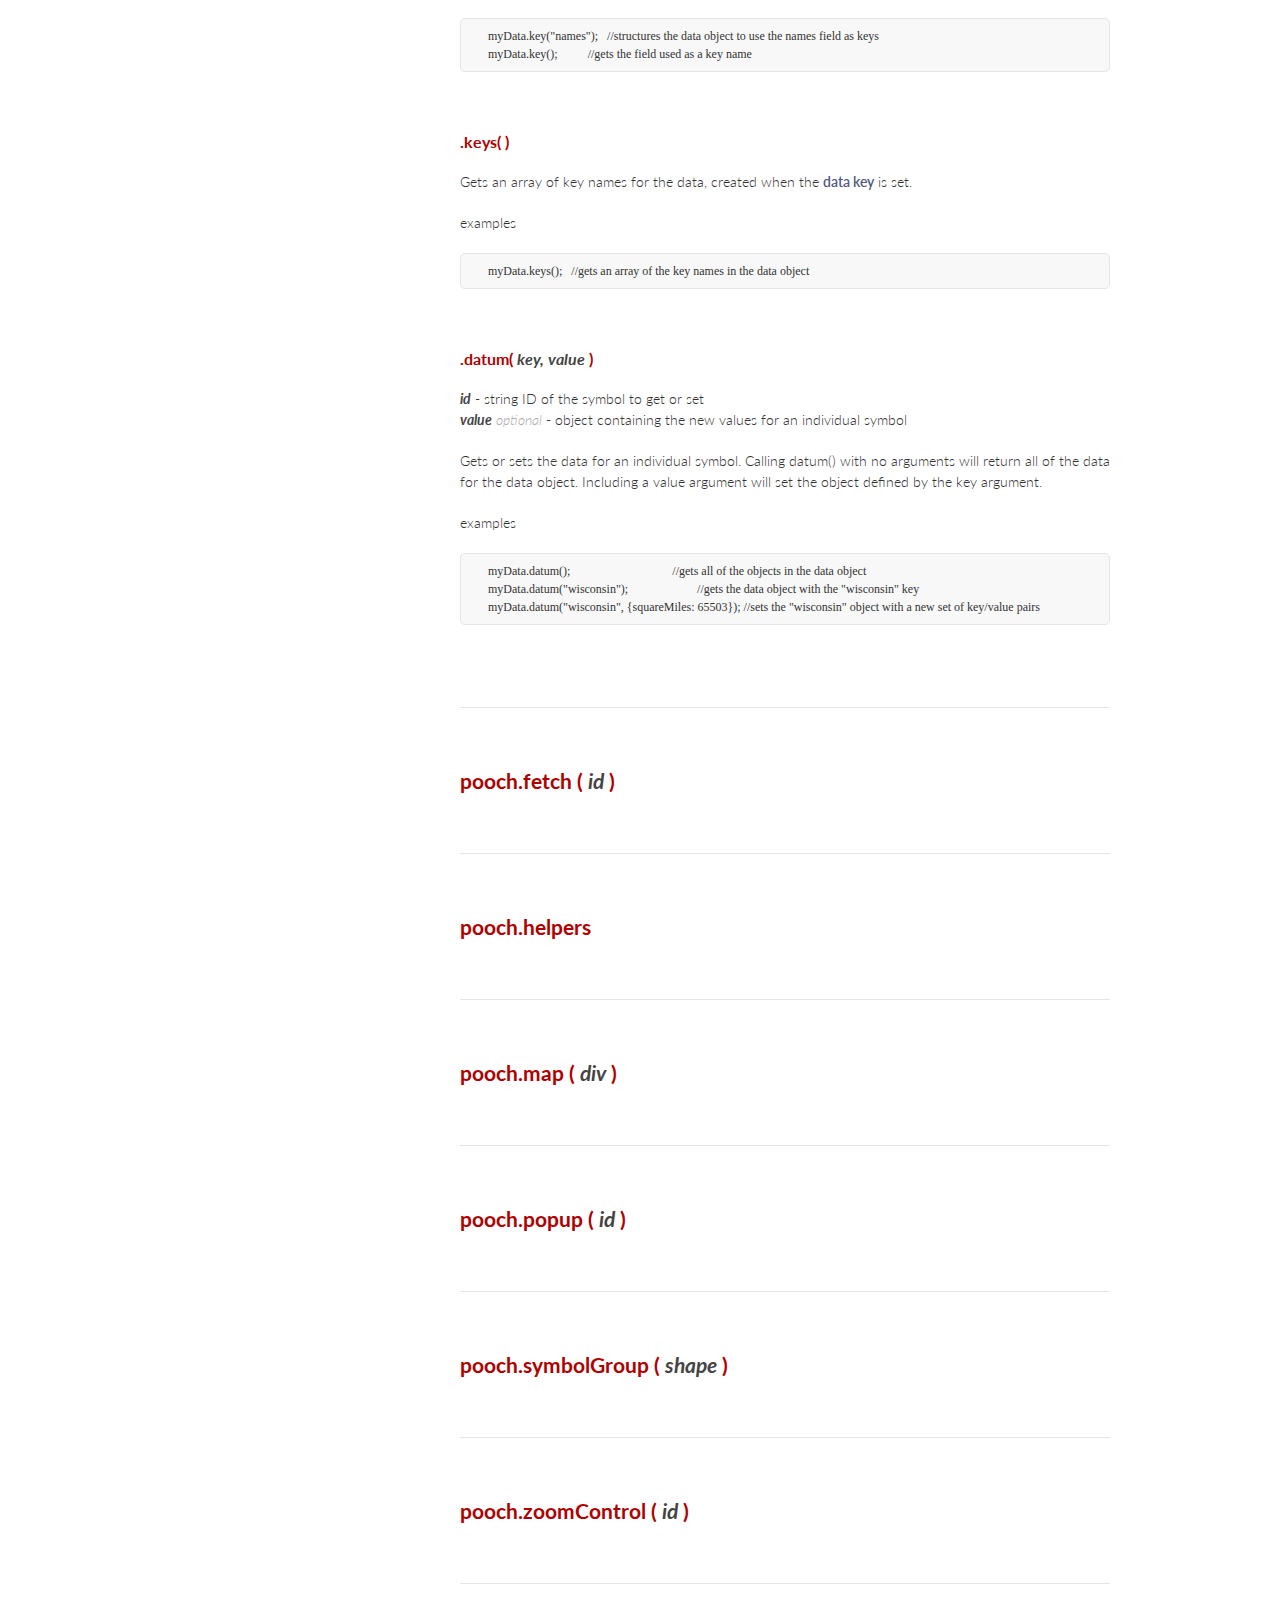
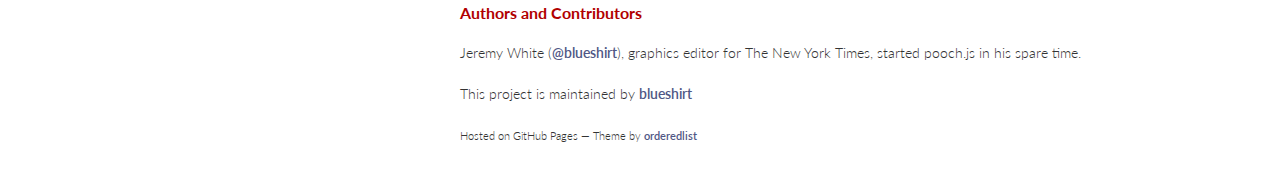
==== commit e0d3ac4f: "Added force directed link" ====
--- a/index.html
+++ b/index.html
@@ -58,44 +58,51 @@
 
 <div class="thumb-container height-adj">
   <div class="thumb">
-    <a href="http://htmlpreview.github.com/?https://github.com/blueshirt/pooch.js/blob/master/examples/thematic_counties.html" target="_blank">
+    <a href="http://www.blueshirt.com/pooch/examples/thematic_counties.html" target="_blank">
       <img src="images/thumb-counties.gif" alt="">
       counties map
     </a>
   </div>
 
   <div class="thumb">
-    <a href="http://htmlpreview.github.com/?https://github.com/blueshirt/pooch.js/blob/master/examples/hexadogs.html" target="_blank">
+    <a href="http://www.blueshirt.com/pooch/examples/hexadogs.html" target="_blank">
       <img src="images/thumb-hexadogs.gif" alt="">
       hexadogs!
     </a>
   </div>
 
   <div class="thumb">
-    <a href="http://htmlpreview.github.com/?https://github.com/blueshirt/pooch.js/blob/master/examples/interactive-globe.html" target="_blank">
+    <a href="http://www.blueshirt.com/pooch/examples/interactive-globe.html" target="_blank">
       <img src="images/thumb-interactive-globe.gif" alt="">
       interactive globe
     </a>
   </div>
 
   <div class="thumb">
-    <a href="http://htmlpreview.github.com/?https://github.com/blueshirt/pooch.js/blob/master/examples/slippy_google.html" target="_blank">
+    <a href="http://www.blueshirt.com/pooch/examples/slippy_google.html" target="_blank">
       <img src="images/thumb-slippy-google.gif" alt="">
       animated slippy
     </a>
   </div>
 
   <div class="thumb">
-    <a href="http://htmlpreview.github.com/?https://github.com/blueshirt/pooch.js/blob/master/examples/pie_simple.html" target="_blank">
+    <a href="http://www.blueshirt.com/pooch/examples/pie_simple.html" target="_blank">
       <img src="images/thumb-pie-simple.gif" alt="">
       simple pie chart
     </a>
   </div>
 
   <div class="thumb">
-    <a href="http://htmlpreview.github.com/?https://github.com/blueshirt/pooch.js/blob/master/examples/pie_multi.html" target="_blank">
+    <a href="http://www.blueshirt.com/pooch/examples/pie_multi.html" target="_blank">
       <img src="images/thumb-pie-multi.gif" alt="">
       many pie charts
+    </a>
+  </div>
+
+  <div class="thumb">
+    <a href="http://www.blueshirt.com/pooch/examples/force-directed.html" target="_blank">
+      <img src="images/thumb-force-directed.gif" alt="">
+      force directed
     </a>
   </div>
 </div>
